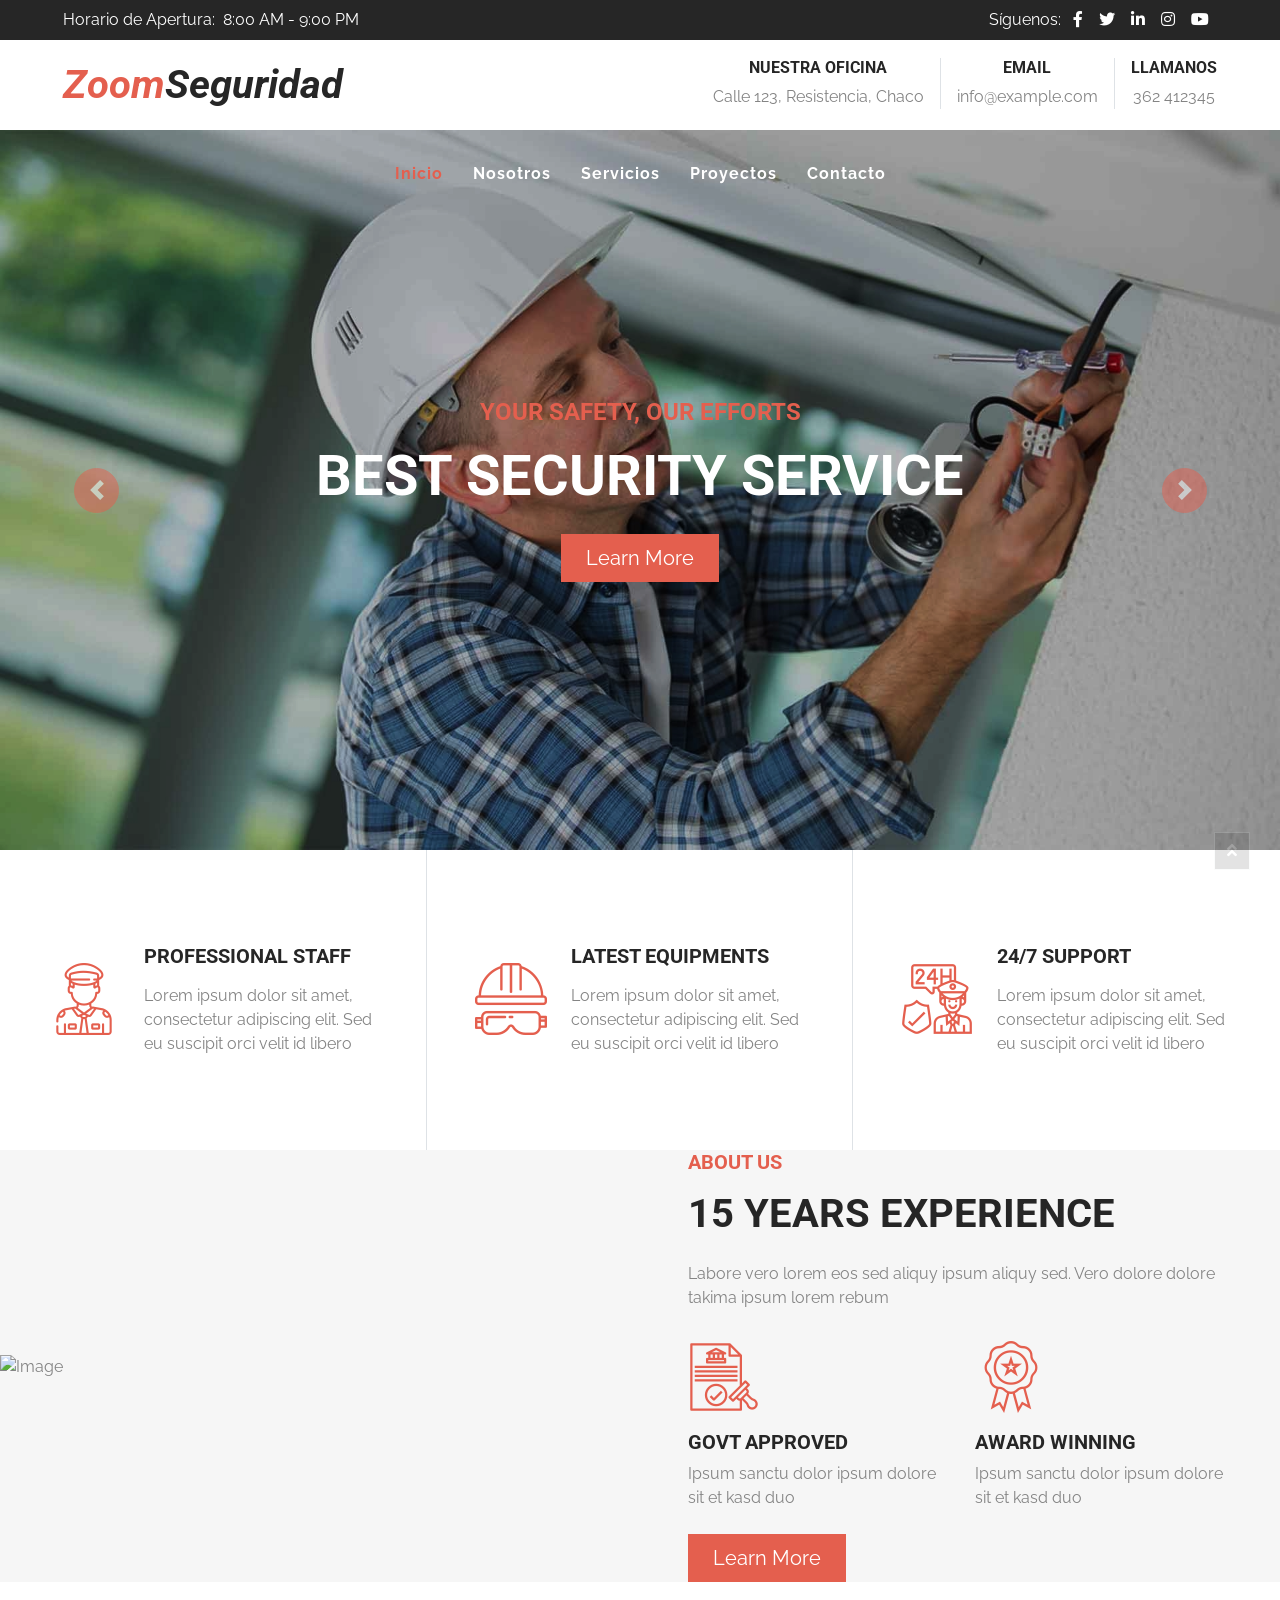
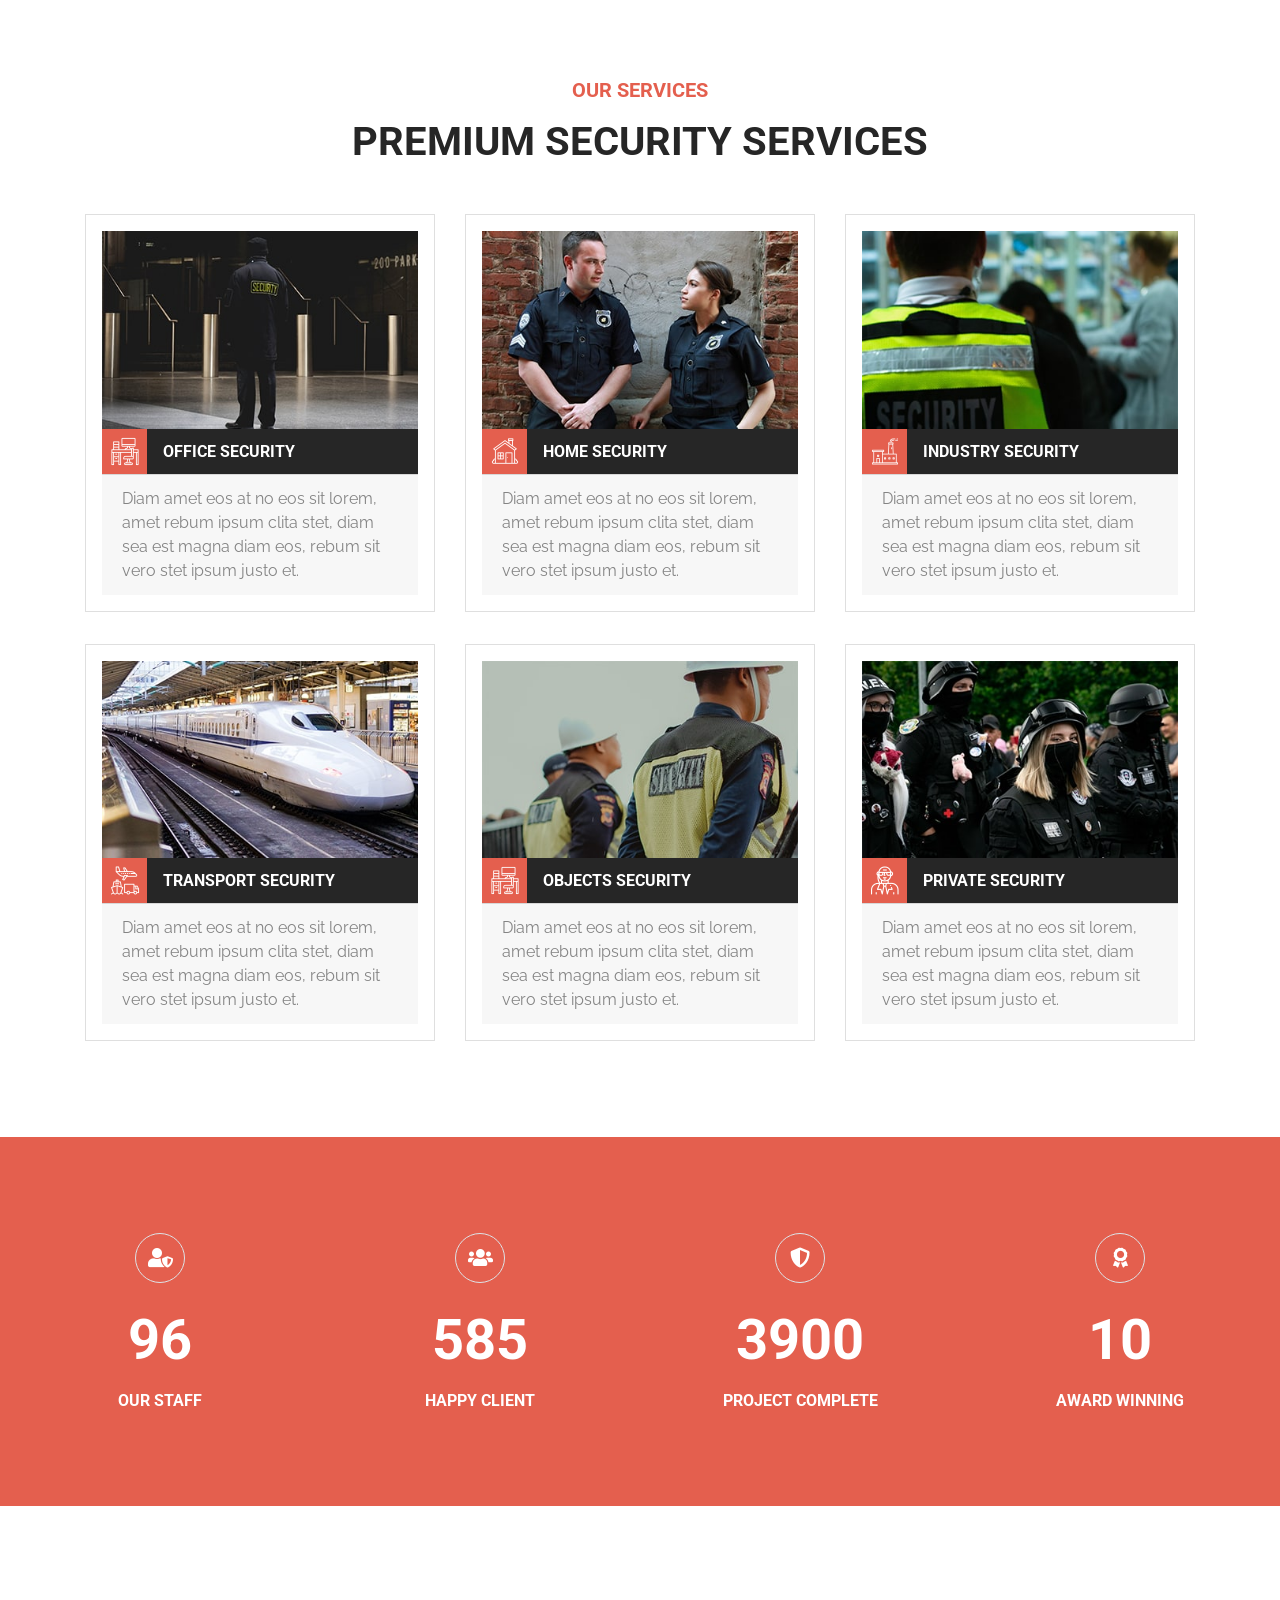
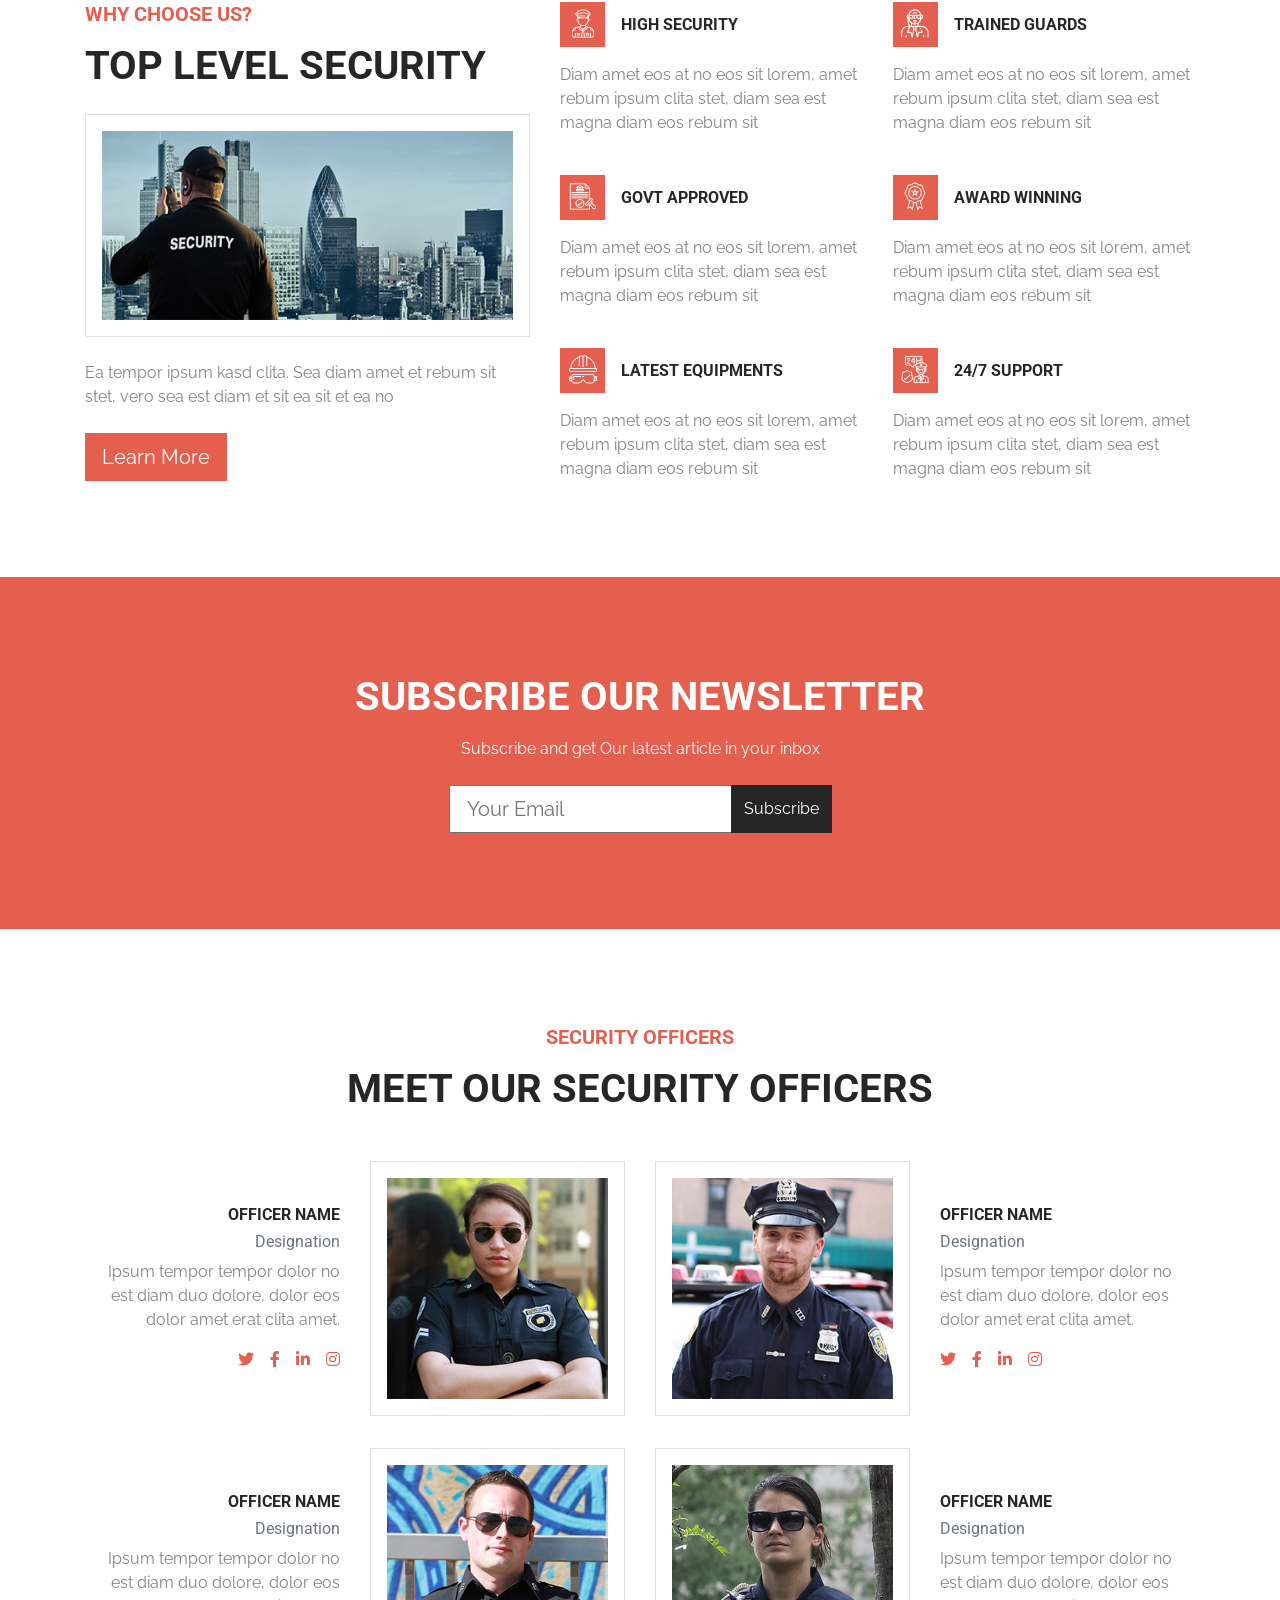
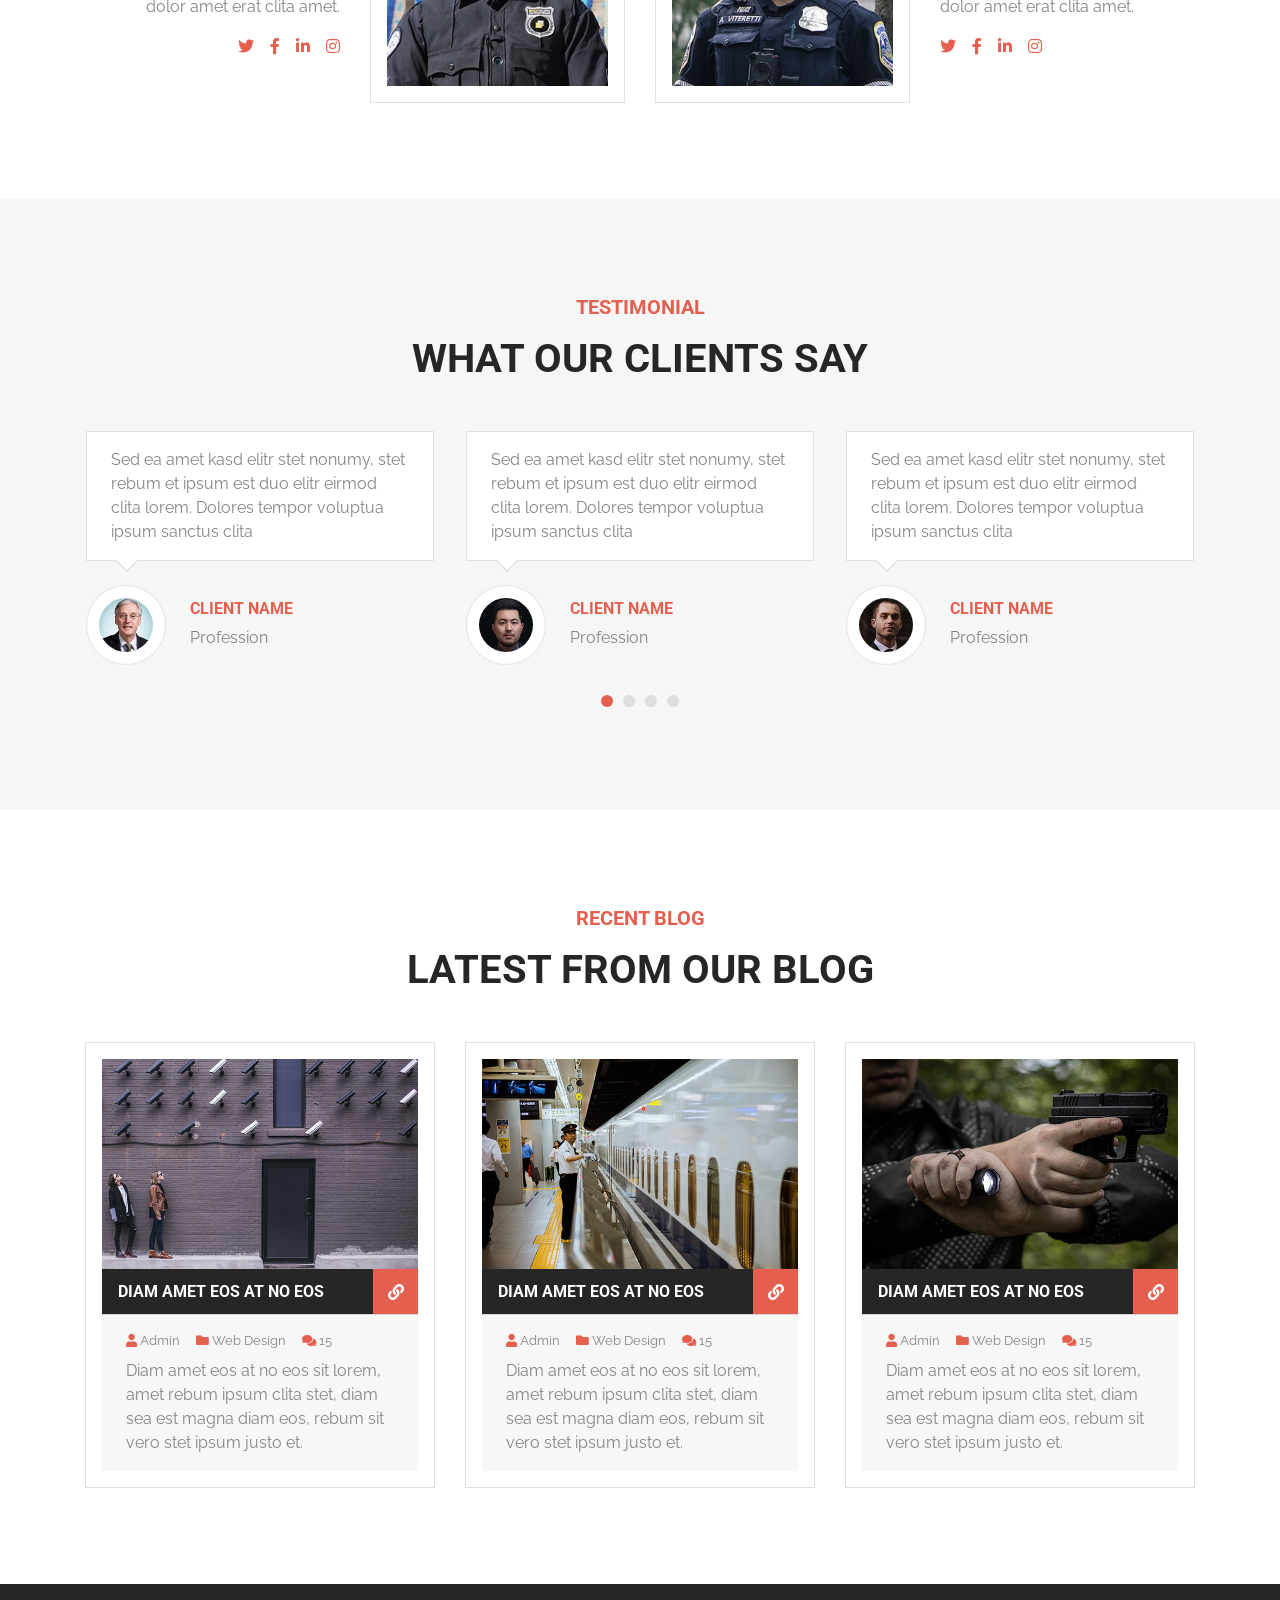
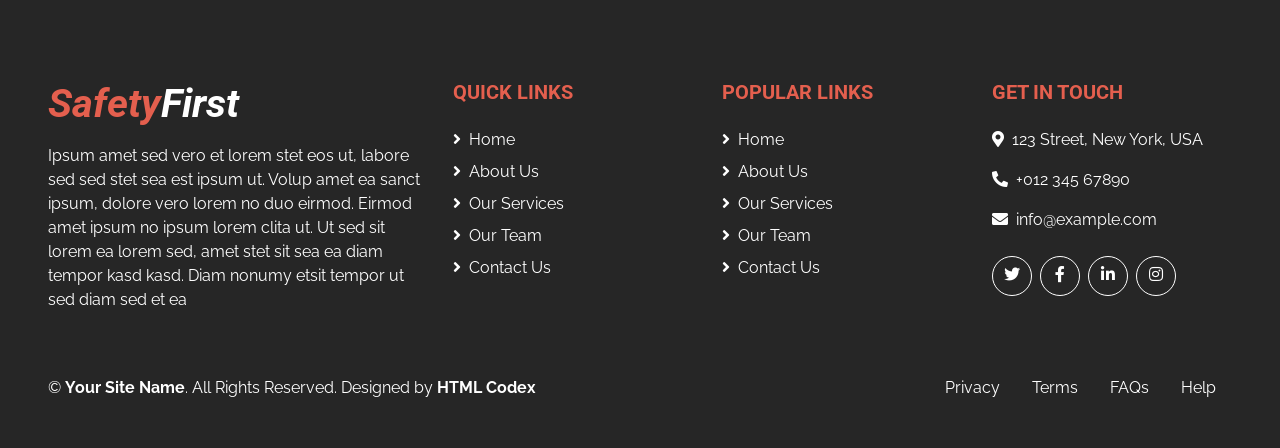
==== index.html @ 5964c691 "inicio" ====
<!DOCTYPE html>
<html lang="es">

<head>
    <meta charset="utf-8">
    <title>ZOOM SEGURIDAD</title>
    <meta content="width=device-width, initial-scale=1.0" name="viewport">
    <meta content="Free Website Template" name="keywords">
    <meta content="Free Website Template" name="description">

    <!-- Favicon -->
    <link href="img/favicon.ico" rel="icon">

    <!-- Font Awesome -->
    <link href="https://cdnjs.cloudflare.com/ajax/libs/font-awesome/5.10.0/css/all.min.css" rel="stylesheet">

    <!-- Flaticon Font -->
    <link href="lib/flaticon/font/flaticon.css" rel="stylesheet">

    <!-- Libraries Stylesheet -->
    <link href="lib/owlcarousel/assets/owl.carousel.min.css" rel="stylesheet">

    <!-- Customized Bootstrap Stylesheet -->
    <link href="css/style.css" rel="stylesheet">
</head>

<body class="bg-white">
    <!-- Topbar Start -->
    <div class="container-fluid">
        <div class="row bg-secondary py-2 px-lg-5">
            <div class="col-lg-6 text-center text-lg-left">
                <div class="d-inline-flex align-items-center">
                    <p class="mr-2 mb-2 mb-lg-0 text-white">Horario de Apertura:</p>
                    <span class="mb-2 mb-lg-0 text-white">8:00 AM - 9:00 PM</span>
                </div>
            </div>
            <div class="col-lg-6 text-center text-lg-right">
                <div class="d-inline-flex align-items-center">
                    <p class="m-0 mr-1 text-white">Síguenos:</p>
                    <a class="text-white px-2" href="">
                        <i class="fab fa-facebook-f"></i>
                    </a>
                    <a class="text-white px-2" href="">
                        <i class="fab fa-twitter"></i>
                    </a>
                    <a class="text-white px-2" href="">
                        <i class="fab fa-linkedin-in"></i>
                    </a>
                    <a class="text-white px-2" href="">
                        <i class="fab fa-instagram"></i>
                    </a>
                    <a class="text-white px-2" href="">
                        <i class="fab fa-youtube"></i>
                    </a>
                </div>
            </div>
        </div>
        <div class="row py-3 px-lg-5">
            <div class="col-lg-4">
                <a href="" class="navbar-brand d-none d-lg-block">
                    <h1 class="m-0 display-5 text-capitalize font-italic"><span class="text-primary">Zoom</span>Seguridad</h1>
                </a>
            </div>
            <div class="col-lg-8 text-center text-lg-right">
                <div class="d-inline-flex align-items-center">
                    <div class="d-inline-flex flex-column text-center pr-3 border-right">
                        <h6>Nuestra Oficina</h6>
                        <p class="m-0">Calle 123, Resistencia, Chaco</p>
                    </div>
                    <div class="d-inline-flex flex-column text-center px-3 border-right">
                        <h6>Email</h6>
                        <p class="m-0">info@example.com</p>
                    </div>
                    <div class="d-inline-flex flex-column text-center pl-3">
                        <h6>Llamanos</h6>
                        <p class="m-0">362 412345</p>
                    </div>
                </div>
            </div>
        </div>
    </div>
    <!-- Topbar End -->


    <!-- Navbar Start -->
    <div class="container-fluid p-0 nav-bar">
        <nav class="navbar navbar-expand-lg bg-none navbar-dark py-0">
            <a href="" class="navbar-brand d-block d-lg-none">
                <h1 class="m-0 display-5 text-capitalize font-italic text-white"><span class="text-primary">Zoom</span>Seguridad</h1>
            </a>
            <button type="button" class="navbar-toggler" data-toggle="collapse" data-target="#navbarCollapse">
                <span class="navbar-toggler-icon"></span>
            </button>
            <div class="collapse navbar-collapse justify-content-between" id="navbarCollapse">
                <div class="navbar-nav m-auto py-4">
                    <a href="index.html" class="nav-item nav-link active">Inicio</a>
                    <a href="about.html" class="nav-item nav-link">Nosotros</a>
                    <a href="service.html" class="nav-item nav-link">Servicios</a>
                    <a href="guard.html" class="nav-item nav-link">Proyectos</a>
              <!--      <div class="nav-item dropdown">
                        <a href="#" class="nav-link dropdown-toggle" data-toggle="dropdown">Pages</a>
                        <div class="dropdown-menu text-capitalize">
                            <a href="blog.html" class="dropdown-item">Blog Grid</a>
                            <a href="single.html" class="dropdown-item">Blog Detail</a>
                        </div>
                    </div>-->
                    <a href="contact.html" class="nav-item nav-link">Contacto</a>
                </div>
            </div>
        </nav>
    </div>
    <!-- Navbar End -->

    <!-- Carousel Start -->
    <div class="container-fluid p-0">
        <div id="blog-carousel" class="carousel slide" data-ride="carousel">
            <div class="carousel-inner">
                <div class="carousel-item active">
                    <img class="w-100" src="img/carousel-1.jpg" alt="Image">
                    <div class="carousel-caption d-flex flex-column align-items-center justify-content-center">
                        <h4 class="text-primary m-0">Your Safety, Our Efforts</h4>
                        <h4 class="display-4 m-0 mt-2 mt-md-3 text-white">Best Security Service</h4>
                        <a href="" class="btn btn-lg btn-primary mt-3 mt-md-4 px-4">Learn More</a>
                    </div>
                </div>
                <div class="carousel-item">
                    <img class="w-100" src="img/carousel-2.jpg" alt="Image">
                    <div class="carousel-caption d-flex flex-column align-items-center justify-content-center">
                        <h4 class="text-primary m-0">Your Safety, Our Efforts</h4>
                        <h4 class="display-4 m-0 mt-2 mt-md-3 text-white">Highly Trained Guards</h4>
                        <a href="" class="btn btn-lg btn-primary mt-3 mt-md-4 px-4">Learn More</a>
                    </div>
                </div>
            </div>
            <a class="carousel-control-prev" href="#blog-carousel" data-slide="prev">
                <div class="btn btn-primary rounded-circle" style="width: 45px; height: 45px;">
                    <span class="carousel-control-prev-icon mb-n2"></span>
                </div>
            </a>
            <a class="carousel-control-next" href="#blog-carousel" data-slide="next">
                <div class="btn btn-primary rounded-circle" style="width: 45px; height: 45px;">
                    <span class="carousel-control-next-icon mb-n2"></span>
                </div>
            </a>
        </div>
    </div>
    <!-- Carousel End -->


    <!-- Features Start -->
    <div class="container-fluid py-5 py-lg-0 feature">
        <div class="row py-5 py-lg-0">
            <div class="col-lg-4 p-0">
                <div class="feature-item d-flex align-items-center border-right px-5 mb-4 mb-lg-0">
                    <i class="flaticon-policeman display-3 text-primary mr-4"></i>
                    <div class="">
                        <h5 class="mb-3">Professional Staff</h5>
                        <p class="m-0">Lorem ipsum dolor sit amet, consectetur adipiscing elit. Sed eu suscipit orci velit id libero
                        </p>
                    </div>
                </div>
            </div>
            <div class="col-lg-4 p-0">
                <div class="feature-item d-flex align-items-center border-right px-5 mb-4 mb-lg-0">
                    <i class="flaticon-helmet display-3 text-primary mr-4"></i>
                    <div class="">
                        <h5 class="mb-3">Latest Equipments</h5>
                        <p class="m-0">Lorem ipsum dolor sit amet, consectetur adipiscing elit. Sed eu suscipit orci velit id libero
                        </p>
                    </div>
                </div>
            </div>
            <div class="col-lg-4 p-0">
                <div class="feature-item d-flex align-items-center px-5">
                    <i class="flaticon-surveillance display-3 text-primary mr-4"></i>
                    <div class="">
                        <h5 class="mb-3">24/7 Support</h5>
                        <p class="m-0">Lorem ipsum dolor sit amet, consectetur adipiscing elit. Sed eu suscipit orci velit id libero
                        </p>
                    </div>
                </div>
            </div>
        </div>
    </div>
    <!-- Features End -->


    <!-- About Start -->
    <div class="container-fluid mb-5" style="background: #f6f6f6;">
        <div class="row align-items-center">
            <div class="col-lg-6 px-0">
                <img width="100%" class="img-fluid" src="img/about.jpg" alt="Image">
            </div>
            <div class="col-lg-6 py-5 py-lg-0 px-3 px-lg-5">
                <h5 class="text-primary mb-3">About Us</h5>
                <h1 class="mb-4">15 Years Experience</h1>
                <p>Labore vero lorem eos sed aliquy ipsum aliquy sed. Vero dolore dolore takima ipsum lorem rebum</p>
                <div class="row py-2">
                    <div class="col-sm-6">
                        <i class="flaticon-approved display-3 text-primary"></i>
                        <h5 class="mt-2">Govt Approved</h5>
                        <p>Ipsum sanctu dolor ipsum dolore sit et kasd duo</p>
                    </div>
                    <div class="col-sm-6">
                        <i class="flaticon-medal display-3 text-primary"></i>
                        <h5 class="mt-2">Award Winning</h5>
                        <p>Ipsum sanctu dolor ipsum dolore sit et kasd duo</p>
                    </div>
                </div>
                <a href="" class="btn btn-lg px-4 btn-primary">Learn More</a>
            </div>
        </div>
    </div>
    <!-- About End -->


    <!-- Services Start -->
    <div class="container pt-5">
        <div class="d-flex flex-column text-center mb-5">
            <h5 class="text-primary mb-3">Our Services</h5>
            <h1 class="m-0">Premium Security Services</h1>
        </div>
        <div class="row pb-3">
            <div class="col-md-6 col-lg-4 mb-4">
                <div class="card mb-2 p-3">
                    <img class="card-img-top" src="img/service-1.jpg" alt="">
                    <div class="card-body bg-secondary d-flex align-items-center p-0">
                        <h3 class="flaticon-desk font-weight-normal d-flex flex-shrink-0 align-items-center justify-content-center bg-primary text-white m-0 mr-3" style="width: 45px; height: 45px;"></h3>
                        <h6 class="card-title text-white text-truncate m-0">Office Security</h6>
                    </div>
                    <div class="card-footer">
                        Diam amet eos at no eos sit lorem, amet rebum ipsum clita stet, diam sea est magna diam eos, rebum sit vero stet ipsum justo et.
                    </div>
                </div>
            </div>
            <div class="col-md-6 col-lg-4 mb-4">
                <div class="card mb-2 p-3">
                    <img class="card-img-top" src="img/service-2.jpg" alt="">
                    <div class="card-body bg-secondary d-flex align-items-center p-0">
                        <h3 class="flaticon-home font-weight-normal d-flex flex-shrink-0 align-items-center justify-content-center bg-primary text-white m-0 mr-3" style="width: 45px; height: 45px;"></h3>
                        <h6 class="card-title text-white text-truncate m-0">Home Security</h6>
                    </div>
                    <div class="card-footer">
                        Diam amet eos at no eos sit lorem, amet rebum ipsum clita stet, diam sea est magna diam eos, rebum sit vero stet ipsum justo et.
                    </div>
                </div>
            </div>
            <div class="col-md-6 col-lg-4 mb-4">
                <div class="card mb-2 p-3">
                    <img class="card-img-top" src="img/service-3.jpg" alt="">
                    <div class="card-body bg-secondary d-flex align-items-center p-0">
                        <h3 class="flaticon-factory font-weight-normal d-flex flex-shrink-0 align-items-center justify-content-center bg-primary text-white m-0 mr-3" style="width: 45px; height: 45px;"></h3>
                        <h6 class="card-title text-white text-truncate m-0">Industry Security</h6>
                    </div>
                    <div class="card-footer">
                        Diam amet eos at no eos sit lorem, amet rebum ipsum clita stet, diam sea est magna diam eos, rebum sit vero stet ipsum justo et.
                    </div>
                </div>
            </div>
            <div class="col-md-6 col-lg-4 mb-4">
                <div class="card mb-2 p-3">
                    <img class="card-img-top" src="img/service-4.jpg" alt="">
                    <div class="card-body bg-secondary d-flex align-items-center p-0">
                        <h3 class="flaticon-transportation font-weight-normal d-flex flex-shrink-0 align-items-center justify-content-center bg-primary text-white m-0 mr-3" style="width: 45px; height: 45px;"></h3>
                        <h6 class="card-title text-white text-truncate m-0">Transport Security</h6>
                    </div>
                    <div class="card-footer">
                        Diam amet eos at no eos sit lorem, amet rebum ipsum clita stet, diam sea est magna diam eos, rebum sit vero stet ipsum justo et.
                    </div>
                </div>
            </div>
            <div class="col-md-6 col-lg-4 mb-4">
                <div class="card mb-2 p-3">
                    <img class="card-img-top" src="img/service-5.jpg" alt="">
                    <div class="card-body bg-secondary d-flex align-items-center p-0">
                        <h3 class="flaticon-desk font-weight-normal d-flex flex-shrink-0 align-items-center justify-content-center bg-primary text-white m-0 mr-3" style="width: 45px; height: 45px;"></h3>
                        <h6 class="card-title text-white text-truncate m-0">Objects Security</h6>
                    </div>
                    <div class="card-footer">
                        Diam amet eos at no eos sit lorem, amet rebum ipsum clita stet, diam sea est magna diam eos, rebum sit vero stet ipsum justo et.
                    </div>
                </div>
            </div>
            <div class="col-md-6 col-lg-4 mb-4">
                <div class="card mb-2 p-3">
                    <img class="card-img-top" src="img/service-6.jpg" alt="">
                    <div class="card-body bg-secondary d-flex align-items-center p-0">
                        <h3 class="flaticon-bodyguard font-weight-normal d-flex flex-shrink-0 align-items-center justify-content-center bg-primary text-white m-0 mr-3" style="width: 45px; height: 45px;"></h3>
                        <h6 class="card-title text-white text-truncate m-0">Private Security</h6>
                    </div>
                    <div class="card-footer">
                        Diam amet eos at no eos sit lorem, amet rebum ipsum clita stet, diam sea est magna diam eos, rebum sit vero stet ipsum justo et.
                    </div>
                </div>
            </div>
        </div>
    </div>
    <!-- Services End -->


    <!-- Facts Start -->
    <div class="container-fluid bg-primary my-5 py-5 text-center">
        <div class="row pt-5">
            <div class="col-lg-3 col-sm-6 mb-5">
                <h5 class="fa fa-user-shield mb-4 d-inline-flex align-items-center justify-content-center border rounded-circle text-white" style="width: 50px; height: 50px;"></h5>
                <h4 class="display-4 text-white mb-3" data-toggle="counter-up">250</h4>
                <h6 class="text-white m-0">Our Staff</h6>
            </div>
            <div class="col-lg-3 col-sm-6 mb-5">
                <h5 class="fa fa-users mb-4 d-inline-flex align-items-center justify-content-center border rounded-circle text-white" style="width: 50px; height: 50px;"></h5>
                <h4 class="display-4 text-white mb-3" data-toggle="counter-up">1500</h4>
                <h6 class="text-white m-0">Happy Client</h6>
            </div>
            <div class="col-lg-3 col-sm-6 mb-5">
                <h5 class="fa fa-shield-alt mb-4 d-inline-flex align-items-center justify-content-center border rounded-circle text-white" style="width: 50px; height: 50px;"></h5>
                <h4 class="display-4 text-white mb-3" data-toggle="counter-up">10000</h4>
                <h6 class="text-white m-0">Project Complete</h6>
            </div>
            <div class="col-lg-3 col-sm-6 mb-5">
                <h5 class="fa fa-award mb-4 d-inline-flex align-items-center justify-content-center border rounded-circle text-white" style="width: 50px; height: 50px;"></h5>
                <h4 class="display-4 text-white mb-3" data-toggle="counter-up">25</h4>
                <h6 class="text-white m-0">Award Winning</h6>
            </div>
        </div>
    </div>
    <!-- Facts End -->


    <!-- Features Start -->
    <div class="container pt-5">
        <div class="row">
            <div class="col-lg-5 mb-5">
                <h5 class="text-primary mb-3">Why Choose Us?</h5>
                <h1 class="mb-4">Top Level Security</h1>
                <img class="img-thumbnail mb-4 p-3" src="img/feature.jpg" alt="Image">
                <p>
                    Ea tempor ipsum kasd clita. Sea diam amet et rebum sit stet, vero sea est diam et sit ea sit et ea no
                </p>
                <a href="" class="btn btn-lg btn-primary mt-2">Learn More</a>
            </div>
            <div class="col-lg-7">
                <div class="row">
                    <div class="col-md-6 mb-4">
                        <div class="d-flex flex-column">
                            <div class="d-flex align-items-center mb-3">
                                <h3 class="flaticon-policeman font-weight-normal d-flex flex-shrink-0 align-items-center justify-content-center bg-primary text-white m-0 mr-3" style="width: 45px; height: 45px;"></h3>
                                <h6 class="text-truncate m-0">High Security</h6>
                            </div>
                            <p>Diam amet eos at no eos sit lorem, amet rebum ipsum clita stet, diam sea est magna diam eos rebum sit</p>
                        </div>
                    </div>
                    <div class="col-md-6 mb-4">
                        <div class="d-flex flex-column">
                            <div class="d-flex align-items-center mb-3">
                                <h3 class="flaticon-bodyguard font-weight-normal d-flex flex-shrink-0 align-items-center justify-content-center bg-primary text-white m-0 mr-3" style="width: 45px; height: 45px;"></h3>
                                <h6 class="text-truncate m-0">Trained Guards</h6>
                            </div>
                            <p>Diam amet eos at no eos sit lorem, amet rebum ipsum clita stet, diam sea est magna diam eos rebum sit</p>
                        </div>
                    </div>
                    <div class="col-md-6 mb-4">
                        <div class="d-flex flex-column">
                            <div class="d-flex align-items-center mb-3">
                                <h3 class="flaticon-approved font-weight-normal d-flex flex-shrink-0 align-items-center justify-content-center bg-primary text-white m-0 mr-3" style="width: 45px; height: 45px;"></h3>
                                <h6 class="text-truncate m-0">Govt Approved</h6>
                            </div>
                            <p>Diam amet eos at no eos sit lorem, amet rebum ipsum clita stet, diam sea est magna diam eos rebum sit</p>
                        </div>
                    </div>
                    <div class="col-md-6 mb-4">
                        <div class="d-flex flex-column">
                            <div class="d-flex align-items-center mb-3">
                                <h3 class="flaticon-medal font-weight-normal d-flex flex-shrink-0 align-items-center justify-content-center bg-primary text-white m-0 mr-3" style="width: 45px; height: 45px;"></h3>
                                <h6 class="text-truncate m-0">Award Winning</h6>
                            </div>
                            <p>Diam amet eos at no eos sit lorem, amet rebum ipsum clita stet, diam sea est magna diam eos rebum sit</p>
                        </div>
                    </div>
                    <div class="col-md-6 mb-4">
                        <div class="d-flex flex-column">
                            <div class="d-flex align-items-center mb-3">
                                <h3 class="flaticon-helmet font-weight-normal d-flex flex-shrink-0 align-items-center justify-content-center bg-primary text-white m-0 mr-3" style="width: 45px; height: 45px;"></h3>
                                <h6 class="text-truncate m-0">Latest Equipments</h6>
                            </div>
                            <p>Diam amet eos at no eos sit lorem, amet rebum ipsum clita stet, diam sea est magna diam eos rebum sit</p>
                        </div>
                    </div>
                    <div class="col-md-6 mb-4">
                        <div class="d-flex flex-column">
                            <div class="d-flex align-items-center mb-3">
                                <h3 class="flaticon-surveillance font-weight-normal d-flex flex-shrink-0 align-items-center justify-content-center bg-primary text-white m-0 mr-3" style="width: 45px; height: 45px;"></h3>
                                <h6 class="text-truncate m-0">24/7 Support</h6>
                            </div>
                            <p>Diam amet eos at no eos sit lorem, amet rebum ipsum clita stet, diam sea est magna diam eos rebum sit</p>
                        </div>
                    </div>
                </div>
            </div>
        </div>
    </div>
    <!-- Features End -->


    <!-- Subscribe Start -->
    <div class="container-fluid bg-primary my-5 py-5 text-center">
        <h1 class="text-white font-weight-bold mt-5 mb-3">Subscribe Our Newsletter</h1>
        <p class="text-white mb-4">Subscribe and get Our latest article in your inbox</p>
        <form class="form-inline justify-content-center mb-5">
            <div class="input-group">
                <input type="text" class="form-control-lg" placeholder="Your Email">
                <div class="input-group-append">
                    <button class="btn btn-secondary" type="submit">Subscribe</button>
                </div>
            </div>
        </form>
    </div>
    <!-- Subscribe End -->


    <!-- Team Start -->
    <div class="container pt-5 pb-3">
        <div class="d-flex flex-column text-center mb-5">
            <h5 class="text-primary mb-3">Security Officers</h5>
            <h1 class="m-0">Meet Our Security Officers</h1>
        </div>
        <div class="row">
            <div class="col-lg-6 mb-4">
                <div class="row mb-2 align-items-center">
                    <div class="col-6 text-right">
                        <h6>Officer Name</h6>
                        <h6 class="text-muted font-weight-normal text-capitalize mb-2">Designation</h6>
                        <p>Ipsum tempor tempor dolor no est diam duo dolore, dolor eos dolor amet erat clita amet.</p>
                        <div class="d-flex justify-content-end">
                            <a href=""><i class="fab fa-twitter mr-3"></i></a>
                            <a href=""><i class="fab fa-facebook-f mr-3"></i></a>
                            <a href=""><i class="fab fa-linkedin-in mr-3"></i></a>
                            <a href=""><i class="fab fa-instagram"></i></a>
                        </div>
                    </div>
                    <div class="col-6">
                        <img class="img-thumbnail p-3" src="img/team-1.jpg" alt="Image">
                    </div>
                </div>
            </div>
            <div class="col-lg-6 mb-4">
                <div class="row mb-2 align-items-center">
                    <div class="col-6">
                        <img class="img-thumbnail p-3" src="img/team-2.jpg" alt="Image">
                    </div>
                    <div class="col-6 text-left">
                        <h6>Officer Name</h6>
                        <h6 class="text-muted font-weight-normal text-capitalize mb-2">Designation</h6>
                        <p>Ipsum tempor tempor dolor no est diam duo dolore, dolor eos dolor amet erat clita amet.</p>
                        <div class="d-flex justify-content-start">
                            <a href=""><i class="fab fa-twitter mr-3"></i></a>
                            <a href=""><i class="fab fa-facebook-f mr-3"></i></a>
                            <a href=""><i class="fab fa-linkedin-in mr-3"></i></a>
                            <a href=""><i class="fab fa-instagram"></i></a>
                        </div>
                    </div>
                </div>
            </div>
            <div class="col-lg-6 mb-4">
                <div class="row mb-2 align-items-center">
                    <div class="col-6 text-right">
                        <h6>Officer Name</h6>
                        <h6 class="text-muted font-weight-normal text-capitalize mb-2">Designation</h6>
                        <p>Ipsum tempor tempor dolor no est diam duo dolore, dolor eos dolor amet erat clita amet.</p>
                        <div class="d-flex justify-content-end">
                            <a href=""><i class="fab fa-twitter mr-3"></i></a>
                            <a href=""><i class="fab fa-facebook-f mr-3"></i></a>
                            <a href=""><i class="fab fa-linkedin-in mr-3"></i></a>
                            <a href=""><i class="fab fa-instagram"></i></a>
                        </div>
                    </div>
                    <div class="col-6">
                        <img class="img-thumbnail p-3" src="img/team-3.jpg" alt="Image">
                    </div>
                </div>
            </div>
            <div class="col-lg-6 mb-4">
                <div class="row mb-2 align-items-center">
                    <div class="col-6">
                        <img class="img-thumbnail p-3" src="img/team-4.jpg" alt="Image">
                    </div>
                    <div class="col-6 text-left">
                        <h6>Officer Name</h6>
                        <h6 class="text-muted font-weight-normal text-capitalize mb-2">Designation</h6>
                        <p>Ipsum tempor tempor dolor no est diam duo dolore, dolor eos dolor amet erat clita amet.</p>
                        <div class="d-flex justify-content-start">
                            <a href=""><i class="fab fa-twitter mr-3"></i></a>
                            <a href=""><i class="fab fa-facebook-f mr-3"></i></a>
                            <a href=""><i class="fab fa-linkedin-in mr-3"></i></a>
                            <a href=""><i class="fab fa-instagram"></i></a>
                        </div>
                    </div>
                </div>
            </div>
        </div>
    </div>
    <!-- Team End -->


    <!-- Testimonial Start -->
    <div class="container-fluid my-5 p-0 py-5" style="background: #f6f6f6;">
        <div class="container p-0 py-5">
            <div class="d-flex flex-column text-center mb-5">
                <h5 class="text-primary mb-3">Testimonial</h5>
                <h1 class="m-0">What Our Clients Say</h1>
            </div>
            <div class="owl-carousel testimonial-carousel">
                <div class="testimonial-item px-3">
                    <div class="testimonial-text position-relative border bg-light mb-4 py-3 px-4">
                        Sed ea amet kasd elitr stet nonumy, stet rebum et ipsum est duo elitr eirmod clita lorem. Dolores tempor voluptua ipsum sanctus clita
                    </div>
                    <div class="d-flex align-items-center">
                        <img class="img-thumbnail bg-light rounded-circle" src="img/testimonial-1.jpg" style="width: 80px; height: 80px; padding: 12px;" alt="Image">
                        <div class="pl-4">
                            <h6 class="text-primary">Client Name</h6>
                            <p class="m-0">Profession</p>
                        </div>
                    </div>
                </div>
                <div class="testimonial-item px-3">
                    <div class="testimonial-text position-relative border bg-light mb-4 py-3 px-4">
                        Sed ea amet kasd elitr stet nonumy, stet rebum et ipsum est duo elitr eirmod clita lorem. Dolores tempor voluptua ipsum sanctus clita
                    </div>
                    <div class="d-flex align-items-center">
                        <img class="img-thumbnail bg-light rounded-circle" src="img/testimonial-2.jpg" style="width: 80px; height: 80px; padding: 12px;" alt="Image">
                        <div class="pl-4">
                            <h6 class="text-primary">Client Name</h6>
                            <p class="m-0">Profession</p>
                        </div>
                    </div>
                </div>
                <div class="testimonial-item px-3">
                    <div class="testimonial-text position-relative border bg-light mb-4 py-3 px-4">
                        Sed ea amet kasd elitr stet nonumy, stet rebum et ipsum est duo elitr eirmod clita lorem. Dolores tempor voluptua ipsum sanctus clita
                    </div>
                    <div class="d-flex align-items-center">
                        <img class="img-thumbnail bg-light rounded-circle" src="img/testimonial-3.jpg" style="width: 80px; height: 80px; padding: 12px;" alt="Image">
                        <div class="pl-4">
                            <h6 class="text-primary">Client Name</h6>
                            <p class="m-0">Profession</p>
                        </div>
                    </div>
                </div>
                <div class="testimonial-item px-3">
                    <div class="testimonial-text position-relative border bg-light mb-4 py-3 px-4">
                        Sed ea amet kasd elitr stet nonumy, stet rebum et ipsum est duo elitr eirmod clita lorem. Dolores tempor voluptua ipsum sanctus clita
                    </div>
                    <div class="d-flex align-items-center">
                        <img class="img-thumbnail bg-light rounded-circle" src="img/testimonial-4.jpg" style="width: 80px; height: 80px; padding: 12px;" alt="Image">
                        <div class="pl-4">
                            <h6 class="text-primary">Client Name</h6>
                            <p class="m-0">Profession</p>
                        </div>
                    </div>
                </div>
            </div>
        </div>
    </div>
    <!-- Testimonial End -->


    <!-- Blog Start -->
    <div class="container pt-5">
        <div class="d-flex flex-column text-center mb-5">
            <h5 class="text-primary mb-3">Recent Blog</h5>
            <h1 class="m-0">Latest From Our Blog</h1>
        </div>
        <div class="row pb-3">
            <div class="col-lg-4 mb-4">
                <div class="card mb-2 p-3">
                    <img class="card-img-top" src="img/blog-1.jpg" alt="">
                    <div class="card-body bg-secondary d-flex align-items-center p-0">
                        <h6 class="card-title text-white text-truncate m-0 ml-3">Diam amet eos at no eos</h6>
                        <a href="" class="fa fa-link d-flex flex-shrink-0 align-items-center justify-content-center bg-primary text-white text-decoration-none m-0 ml-auto" style="width: 45px; height: 45px;"></a>
                    </div>
                    <div class="card-footer py-3 px-4">
                        <div class="d-flex mb-2">
                            <small class="mr-3"><i class="fa fa-user text-primary"></i> Admin</small>
                            <small class="mr-3"><i class="fa fa-folder text-primary"></i> Web Design</small>
                            <small class="mr-3"><i class="fa fa-comments text-primary"></i> 15</small>
                        </div>
                        <p class="m-0">Diam amet eos at no eos sit lorem, amet rebum ipsum clita stet, diam sea est magna diam eos, rebum sit vero stet ipsum justo et.</p>
                    </div>
                </div>
            </div>
            <div class="col-lg-4 mb-4">
                <div class="card mb-2 p-3">
                    <img class="card-img-top" src="img/blog-2.jpg" alt="">
                    <div class="card-body bg-secondary d-flex align-items-center p-0">
                        <h6 class="card-title text-white text-truncate m-0 ml-3">Diam amet eos at no eos</h6>
                        <a href="" class="fa fa-link d-flex flex-shrink-0 align-items-center justify-content-center bg-primary text-white text-decoration-none m-0 ml-auto" style="width: 45px; height: 45px;"></a>
                    </div>
                    <div class="card-footer py-3 px-4">
                        <div class="d-flex mb-2">
                            <small class="mr-3"><i class="fa fa-user text-primary"></i> Admin</small>
                            <small class="mr-3"><i class="fa fa-folder text-primary"></i> Web Design</small>
                            <small class="mr-3"><i class="fa fa-comments text-primary"></i> 15</small>
                        </div>
                        <p class="m-0">Diam amet eos at no eos sit lorem, amet rebum ipsum clita stet, diam sea est magna diam eos, rebum sit vero stet ipsum justo et.</p>
                    </div>
                </div>
            </div>
            <div class="col-lg-4 mb-4">
                <div class="card mb-2 p-3">
                    <img class="card-img-top" src="img/blog-3.jpg" alt="">
                    <div class="card-body bg-secondary d-flex align-items-center p-0">
                        <h6 class="card-title text-white text-truncate m-0 ml-3">Diam amet eos at no eos</h6>
                        <a href="" class="fa fa-link d-flex flex-shrink-0 align-items-center justify-content-center bg-primary text-white text-decoration-none m-0 ml-auto" style="width: 45px; height: 45px;"></a>
                    </div>
                    <div class="card-footer py-3 px-4">
                        <div class="d-flex mb-2">
                            <small class="mr-3"><i class="fa fa-user text-primary"></i> Admin</small>
                            <small class="mr-3"><i class="fa fa-folder text-primary"></i> Web Design</small>
                            <small class="mr-3"><i class="fa fa-comments text-primary"></i> 15</small>
                        </div>
                        <p class="m-0">Diam amet eos at no eos sit lorem, amet rebum ipsum clita stet, diam sea est magna diam eos, rebum sit vero stet ipsum justo et.</p>
                    </div>
                </div>
            </div>
        </div>
    </div>
    <!-- Blog End -->


    <!-- Footer Start -->
    <div class="container-fluid bg-secondary text-white mt-5 py-5 px-sm-3 px-md-5">
        <div class="row pt-5">
            <div class="col-lg-4 col-md-12 mb-5">
                <h1 class="mb-3 display-5 text-capitalize font-italic text-white"><span class="text-primary">Safety</span>First</h1>
                <p class="m-0">Ipsum amet sed vero et lorem stet eos ut, labore sed sed stet sea est ipsum ut. Volup amet ea sanct ipsum, dolore vero lorem no duo eirmod. Eirmod amet ipsum no ipsum lorem clita ut. Ut sed sit lorem ea lorem sed, amet stet sit sea ea diam tempor kasd kasd. Diam nonumy etsit tempor ut sed diam sed et ea</p>
            </div>
            <div class="col-lg-8 col-md-12">
                <div class="row">
                    <div class="col-md-4 mb-5">
                        <h5 class="text-primary mb-4">Quick Links</h5>
                        <div class="d-flex flex-column justify-content-start">
                            <a class="text-white mb-2" href="#"><i class="fa fa-angle-right mr-2"></i>Home</a>
                            <a class="text-white mb-2" href="#"><i class="fa fa-angle-right mr-2"></i>About Us</a>
                            <a class="text-white mb-2" href="#"><i class="fa fa-angle-right mr-2"></i>Our Services</a>
                            <a class="text-white mb-2" href="#"><i class="fa fa-angle-right mr-2"></i>Our Team</a>
                            <a class="text-white" href="#"><i class="fa fa-angle-right mr-2"></i>Contact Us</a>
                        </div>
                    </div>
                    <div class="col-md-4 mb-5">
                        <h5 class="text-primary mb-4">Popular Links</h5>
                        <div class="d-flex flex-column justify-content-start">
                            <a class="text-white mb-2" href="#"><i class="fa fa-angle-right mr-2"></i>Home</a>
                            <a class="text-white mb-2" href="#"><i class="fa fa-angle-right mr-2"></i>About Us</a>
                            <a class="text-white mb-2" href="#"><i class="fa fa-angle-right mr-2"></i>Our Services</a>
                            <a class="text-white mb-2" href="#"><i class="fa fa-angle-right mr-2"></i>Our Team</a>
                            <a class="text-white" href="#"><i class="fa fa-angle-right mr-2"></i>Contact Us</a>
                        </div>
                    </div>
                    <div class="col-md-4 mb-5">
                        <h5 class="text-primary mb-4">Get In Touch</h5>
                        <p><i class="fa fa-map-marker-alt mr-2"></i>123 Street, New York, USA</p>
                        <p><i class="fa fa-phone-alt mr-2"></i>+012 345 67890</p>
                        <p><i class="fa fa-envelope mr-2"></i>info@example.com</p>
                        <div class="d-flex justify-content-start mt-4">
                            <a class="btn btn-outline-light rounded-circle text-center mr-2 px-0" style="width: 40px; height: 40px;" href="#"><i class="fab fa-twitter"></i></a>
                            <a class="btn btn-outline-light rounded-circle text-center mr-2 px-0" style="width: 40px; height: 40px;" href="#"><i class="fab fa-facebook-f"></i></a>
                            <a class="btn btn-outline-light rounded-circle text-center mr-2 px-0" style="width: 40px; height: 40px;" href="#"><i class="fab fa-linkedin-in"></i></a>
                            <a class="btn btn-outline-light rounded-circle text-center mr-2 px-0" style="width: 40px; height: 40px;" href="#"><i class="fab fa-instagram"></i></a>
                        </div>
                    </div>
                </div>
            </div>
        </div>
        <div class="row pt-3">
            <div class="col-md-6 text-center text-md-left mb-3 mb-md-0">
                <p class="m-0 text-white">
                    &copy; <a class="text-white font-weight-bold" href="#">Your Site Name</a>. All Rights Reserved. Designed by
                    <a class="text-white font-weight-bold" href="https://htmlcodex.com">HTML Codex</a>
                </p>
            </div>
            <div class="col-md-6 text-center text-md-right">
                <ul class="nav d-inline-flex">
                    <li class="nav-item">
                        <a class="nav-link text-white py-0" href="#">Privacy</a>
                    </li>
                    <li class="nav-item">
                        <a class="nav-link text-white py-0" href="#">Terms</a>
                    </li>
                    <li class="nav-item">
                        <a class="nav-link text-white py-0" href="#">FAQs</a>
                    </li>
                    <li class="nav-item">
                        <a class="nav-link text-white py-0" href="#">Help</a>
                    </li>
                </ul>
            </div>
        </div>
    </div>
    <!-- Footer End -->


    <!-- Back to Top -->
    <a href="#" class="btn btn-secondary border back-to-top"><i class="fa fa-angle-double-up"></i></a>


    <!-- JavaScript Libraries -->
    <script src="https://code.jquery.com/jquery-3.4.1.min.js"></script>
    <script src="https://stackpath.bootstrapcdn.com/bootstrap/4.4.1/js/bootstrap.bundle.min.js"></script>
    <script src="lib/easing/easing.min.js"></script>
    <script src="lib/waypoints/waypoints.min.js"></script>
    <script src="lib/counterup/counterup.min.js"></script>
    <script src="lib/owlcarousel/owl.carousel.min.js"></script>

    <!-- Contact Javascript File -->
    <script src="mail/jqBootstrapValidation.min.js"></script>
    <script src="mail/contact.js"></script>

    <!-- Template Javascript -->
    <script src="js/main.js"></script>
</body>

</html>
---- css/style.css ----
@charset "UTF-8";
/******* Bootstrap Theming ********/
@import "https://fonts.googleapis.com/css2?family=Raleway&family=Roboto&display=swap";

:root {
  --blue: #007bff;
  --indigo: #6610f2;
  --purple: #6f42c1;
  --pink: #e83e8c;
  --red: #dc3545;
  --orange: #fd7e14;
  --yellow: #ffc107;
  --green: #28a745;
  --teal: #20c997;
  --cyan: #17a2b8;
  --white: #fff;
  --gray: #6c757d;
  --gray-dark: #343a40;
  --primary: #E45F4E;
  --secondary: #262626;
  --success: #28a745;
  --info: #17a2b8;
  --warning: #ffc107;
  --danger: #dc3545;
  --light: #ffffff;
  --dark: #343a40;
  --breakpoint-xs: 0;
  --breakpoint-sm: 576px;
  --breakpoint-md: 768px;
  --breakpoint-lg: 992px;
  --breakpoint-xl: 1200px;
  --font-family-sans-serif: "Raleway", sans-serif;
  --font-family-monospace: SFMono-Regular, Menlo, Monaco, Consolas, "Liberation Mono", "Courier New", monospace;
}

*,
*::before,
*::after {
  box-sizing: border-box;
}

html {
  font-family: sans-serif;
  line-height: 1.15;
  -webkit-text-size-adjust: 100%;
  -webkit-tap-highlight-color: rgba(0, 0, 0, 0);
}

article, aside, figcaption, figure, footer, header, hgroup, main, nav, section {
  display: block;
}

body {
  margin: 0;
  font-family: "Raleway", sans-serif;
  font-size: 1rem;
  font-weight: 400;
  line-height: 1.5;
  color: #848484;
  text-align: left;
  background-color: #ffffff;
}

[tabindex="-1"]:focus:not(:focus-visible) {
  outline: 0 !important;
}

hr {
  box-sizing: content-box;
  height: 0;
  overflow: visible;
}

h1, h2, h3, h4, h5, h6 {
  margin-top: 0;
  margin-bottom: 0.5rem;
}

p {
  margin-top: 0;
  margin-bottom: 1rem;
}

abbr[title],
abbr[data-original-title] {
  text-decoration: underline;
  text-decoration: underline dotted;
  cursor: help;
  border-bottom: 0;
  text-decoration-skip-ink: none;
}

address {
  margin-bottom: 1rem;
  font-style: normal;
  line-height: inherit;
}

ol,
ul,
dl {
  margin-top: 0;
  margin-bottom: 1rem;
}

ol ol,
ul ul,
ol ul,
ul ol {
  margin-bottom: 0;
}

dt {
  font-weight: 700;
}

dd {
  margin-bottom: 0.5rem;
  margin-left: 0;
}

blockquote {
  margin: 0 0 1rem;
}

b,
strong {
  font-weight: bolder;
}

small {
  font-size: 80%;
}

sub,
sup {
  position: relative;
  font-size: 75%;
  line-height: 0;
  vertical-align: baseline;
}

sub {
  bottom: -0.25em;
}

sup {
  top: -0.5em;
}

a {
  color: #E45F4E;
  text-decoration: none;
  background-color: transparent;
}
a:hover {
  color: #c7321e;
  text-decoration: underline;
}

a:not([href]):not([class]) {
  color: inherit;
  text-decoration: none;
}
a:not([href]):not([class]):hover {
  color: inherit;
  text-decoration: none;
}

pre,
code,
kbd,
samp {
  font-family: SFMono-Regular, Menlo, Monaco, Consolas, "Liberation Mono", "Courier New", monospace;
  font-size: 1em;
}

pre {
  margin-top: 0;
  margin-bottom: 1rem;
  overflow: auto;
  -ms-overflow-style: scrollbar;
}

figure {
  margin: 0 0 1rem;
}

img {
  vertical-align: middle;
  border-style: none;
}

svg {
  overflow: hidden;
  vertical-align: middle;
}

table {
  border-collapse: collapse;
}

caption {
  padding-top: 0.75rem;
  padding-bottom: 0.75rem;
  color: #6c757d;
  text-align: left;
  caption-side: bottom;
}

th {
  text-align: inherit;
  text-align: -webkit-match-parent;
}

label {
  display: inline-block;
  margin-bottom: 0.5rem;
}

button {
  border-radius: 0;
}

button:focus {
  outline: 1px dotted;
  outline: 5px auto -webkit-focus-ring-color;
}

input,
button,
select,
optgroup,
textarea {
  margin: 0;
  font-family: inherit;
  font-size: inherit;
  line-height: inherit;
}

button,
input {
  overflow: visible;
}

button,
select {
  text-transform: none;
}

[role=button] {
  cursor: pointer;
}

select {
  word-wrap: normal;
}

button,
[type=button],
[type=reset],
[type=submit] {
  -webkit-appearance: button;
}

button:not(:disabled),
[type=button]:not(:disabled),
[type=reset]:not(:disabled),
[type=submit]:not(:disabled) {
  cursor: pointer;
}

button::-moz-focus-inner,
[type=button]::-moz-focus-inner,
[type=reset]::-moz-focus-inner,
[type=submit]::-moz-focus-inner {
  padding: 0;
  border-style: none;
}

input[type=radio],
input[type=checkbox] {
  box-sizing: border-box;
  padding: 0;
}

textarea {
  overflow: auto;
  resize: vertical;
}

fieldset {
  min-width: 0;
  padding: 0;
  margin: 0;
  border: 0;
}

legend {
  display: block;
  width: 100%;
  max-width: 100%;
  padding: 0;
  margin-bottom: 0.5rem;
  font-size: 1.5rem;
  line-height: inherit;
  color: inherit;
  white-space: normal;
}
@media (max-width: 1200px) {
  legend {
    font-size: calc(1.275rem + 0.3vw);
  }
}

progress {
  vertical-align: baseline;
}

[type=number]::-webkit-inner-spin-button,
[type=number]::-webkit-outer-spin-button {
  height: auto;
}

[type=search] {
  outline-offset: -2px;
  -webkit-appearance: none;
}

[type=search]::-webkit-search-decoration {
  -webkit-appearance: none;
}

::-webkit-file-upload-button {
  font: inherit;
  -webkit-appearance: button;
}

output {
  display: inline-block;
}

summary {
  display: list-item;
  cursor: pointer;
}

template {
  display: none;
}

[hidden] {
  display: none !important;
}

h1, h2, h3, h4, h5, h6,
.h1, .h2, .h3, .h4, .h5, .h6 {
  margin-bottom: 0.5rem;
  font-family: "Roboto", sans-serif;
  font-weight: 500;
  line-height: 1.2;
  color: #262626;
}

h1, .h1 {
  font-size: 2.5rem;
}
@media (max-width: 1200px) {
  h1, .h1 {
    font-size: calc(1.375rem + 1.5vw);
  }
}

h2, .h2 {
  font-size: 2rem;
}
@media (max-width: 1200px) {
  h2, .h2 {
    font-size: calc(1.325rem + 0.9vw);
  }
}

h3, .h3 {
  font-size: 1.75rem;
}
@media (max-width: 1200px) {
  h3, .h3 {
    font-size: calc(1.3rem + 0.6vw);
  }
}

h4, .h4 {
  font-size: 1.5rem;
}
@media (max-width: 1200px) {
  h4, .h4 {
    font-size: calc(1.275rem + 0.3vw);
  }
}

h5, .h5 {
  font-size: 1.25rem;
}

h6, .h6 {
  font-size: 1rem;
}

.lead {
  font-size: 1.25rem;
  font-weight: 300;
}

.display-1 {
  font-size: 6rem;
  font-weight: 300;
  line-height: 1.2;
}
@media (max-width: 1200px) {
  .display-1 {
    font-size: calc(1.725rem + 5.7vw);
  }
}

.display-2 {
  font-size: 5.5rem;
  font-weight: 300;
  line-height: 1.2;
}
@media (max-width: 1200px) {
  .display-2 {
    font-size: calc(1.675rem + 5.1vw);
  }
}

.display-3 {
  font-size: 4.5rem;
  font-weight: 300;
  line-height: 1.2;
}
@media (max-width: 1200px) {
  .display-3 {
    font-size: calc(1.575rem + 3.9vw);
  }
}

.display-4 {
  font-size: 3.5rem;
  font-weight: 300;
  line-height: 1.2;
}
@media (max-width: 1200px) {
  .display-4 {
    font-size: calc(1.475rem + 2.7vw);
  }
}

hr {
  margin-top: 1rem;
  margin-bottom: 1rem;
  border: 0;
  border-top: 1px solid rgba(0, 0, 0, 0.1);
}

small,
.small {
  font-size: 80%;
  font-weight: 400;
}

mark,
.mark {
  padding: 0.2em;
  background-color: #fcf8e3;
}

.list-unstyled {
  padding-left: 0;
  list-style: none;
}

.list-inline {
  padding-left: 0;
  list-style: none;
}

.list-inline-item {
  display: inline-block;
}
.list-inline-item:not(:last-child) {
  margin-right: 0.5rem;
}

.initialism {
  font-size: 90%;
  text-transform: uppercase;
}

.blockquote {
  margin-bottom: 1rem;
  font-size: 1.25rem;
}

.blockquote-footer {
  display: block;
  font-size: 80%;
  color: #6c757d;
}
.blockquote-footer::before {
  content: "— ";
}

.img-fluid {
  max-width: 100%;
  height: auto;
}

.img-thumbnail {
  padding: 0.25rem;
  background-color: #ffffff;
  border: 1px solid #dee2e6;
  max-width: 100%;
  height: auto;
}

.figure {
  display: inline-block;
}

.figure-img {
  margin-bottom: 0.5rem;
  line-height: 1;
}

.figure-caption {
  font-size: 90%;
  color: #6c757d;
}

code {
  font-size: 87.5%;
  color: #e83e8c;
  word-wrap: break-word;
}
a > code {
  color: inherit;
}

kbd {
  padding: 0.2rem 0.4rem;
  font-size: 87.5%;
  color: #fff;
  background-color: #212529;
}
kbd kbd {
  padding: 0;
  font-size: 100%;
  font-weight: 700;
}

pre {
  display: block;
  font-size: 87.5%;
  color: #212529;
}
pre code {
  font-size: inherit;
  color: inherit;
  word-break: normal;
}

.pre-scrollable {
  max-height: 340px;
  overflow-y: scroll;
}

.container,
.container-fluid,
.container-xl,
.container-lg,
.container-md,
.container-sm {
  width: 100%;
  padding-right: 15px;
  padding-left: 15px;
  margin-right: auto;
  margin-left: auto;
}

@media (min-width: 576px) {
  .container-sm, .container {
    max-width: 540px;
  }
}
@media (min-width: 768px) {
  .container-md, .container-sm, .container {
    max-width: 720px;
  }
}
@media (min-width: 992px) {
  .container-lg, .container-md, .container-sm, .container {
    max-width: 960px;
  }
}
@media (min-width: 1200px) {
  .container-xl, .container-lg, .container-md, .container-sm, .container {
    max-width: 1140px;
  }
}
.row {
  display: flex;
  flex-wrap: wrap;
  margin-right: -15px;
  margin-left: -15px;
}

.no-gutters {
  margin-right: 0;
  margin-left: 0;
}
.no-gutters > .col,
.no-gutters > [class*=col-] {
  padding-right: 0;
  padding-left: 0;
}

.col-xl,
.col-xl-auto, .col-xl-12, .col-xl-11, .col-xl-10, .col-xl-9, .col-xl-8, .col-xl-7, .col-xl-6, .col-xl-5, .col-xl-4, .col-xl-3, .col-xl-2, .col-xl-1, .col-lg,
.col-lg-auto, .col-lg-12, .col-lg-11, .col-lg-10, .col-lg-9, .col-lg-8, .col-lg-7, .col-lg-6, .col-lg-5, .col-lg-4, .col-lg-3, .col-lg-2, .col-lg-1, .col-md,
.col-md-auto, .col-md-12, .col-md-11, .col-md-10, .col-md-9, .col-md-8, .col-md-7, .col-md-6, .col-md-5, .col-md-4, .col-md-3, .col-md-2, .col-md-1, .col-sm,
.col-sm-auto, .col-sm-12, .col-sm-11, .col-sm-10, .col-sm-9, .col-sm-8, .col-sm-7, .col-sm-6, .col-sm-5, .col-sm-4, .col-sm-3, .col-sm-2, .col-sm-1, .col,
.col-auto, .col-12, .col-11, .col-10, .col-9, .col-8, .col-7, .col-6, .col-5, .col-4, .col-3, .col-2, .col-1 {
  position: relative;
  width: 100%;
  padding-right: 15px;
  padding-left: 15px;
}

.col {
  flex-basis: 0;
  flex-grow: 1;
  max-width: 100%;
}

.row-cols-1 > * {
  flex: 0 0 100%;
  max-width: 100%;
}

.row-cols-2 > * {
  flex: 0 0 50%;
  max-width: 50%;
}

.row-cols-3 > * {
  flex: 0 0 33.3333333333%;
  max-width: 33.3333333333%;
}

.row-cols-4 > * {
  flex: 0 0 25%;
  max-width: 25%;
}

.row-cols-5 > * {
  flex: 0 0 20%;
  max-width: 20%;
}

.row-cols-6 > * {
  flex: 0 0 16.6666666667%;
  max-width: 16.6666666667%;
}

.col-auto {
  flex: 0 0 auto;
  width: auto;
  max-width: 100%;
}

.col-1 {
  flex: 0 0 8.3333333333%;
  max-width: 8.3333333333%;
}

.col-2 {
  flex: 0 0 16.6666666667%;
  max-width: 16.6666666667%;
}

.col-3 {
  flex: 0 0 25%;
  max-width: 25%;
}

.col-4 {
  flex: 0 0 33.3333333333%;
  max-width: 33.3333333333%;
}

.col-5 {
  flex: 0 0 41.6666666667%;
  max-width: 41.6666666667%;
}

.col-6 {
  flex: 0 0 50%;
  max-width: 50%;
}

.col-7 {
  flex: 0 0 58.3333333333%;
  max-width: 58.3333333333%;
}

.col-8 {
  flex: 0 0 66.6666666667%;
  max-width: 66.6666666667%;
}

.col-9 {
  flex: 0 0 75%;
  max-width: 75%;
}

.col-10 {
  flex: 0 0 83.3333333333%;
  max-width: 83.3333333333%;
}

.col-11 {
  flex: 0 0 91.6666666667%;
  max-width: 91.6666666667%;
}

.col-12 {
  flex: 0 0 100%;
  max-width: 100%;
}

.order-first {
  order: -1;
}

.order-last {
  order: 13;
}

.order-0 {
  order: 0;
}

.order-1 {
  order: 1;
}

.order-2 {
  order: 2;
}

.order-3 {
  order: 3;
}

.order-4 {
  order: 4;
}

.order-5 {
  order: 5;
}

.order-6 {
  order: 6;
}

.order-7 {
  order: 7;
}

.order-8 {
  order: 8;
}

.order-9 {
  order: 9;
}

.order-10 {
  order: 10;
}

.order-11 {
  order: 11;
}

.order-12 {
  order: 12;
}

.offset-1 {
  margin-left: 8.3333333333%;
}

.offset-2 {
  margin-left: 16.6666666667%;
}

.offset-3 {
  margin-left: 25%;
}

.offset-4 {
  margin-left: 33.3333333333%;
}

.offset-5 {
  margin-left: 41.6666666667%;
}

.offset-6 {
  margin-left: 50%;
}

.offset-7 {
  margin-left: 58.3333333333%;
}

.offset-8 {
  margin-left: 66.6666666667%;
}

.offset-9 {
  margin-left: 75%;
}

.offset-10 {
  margin-left: 83.3333333333%;
}

.offset-11 {
  margin-left: 91.6666666667%;
}

@media (min-width: 576px) {
  .col-sm {
    flex-basis: 0;
    flex-grow: 1;
    max-width: 100%;
  }

  .row-cols-sm-1 > * {
    flex: 0 0 100%;
    max-width: 100%;
  }

  .row-cols-sm-2 > * {
    flex: 0 0 50%;
    max-width: 50%;
  }

  .row-cols-sm-3 > * {
    flex: 0 0 33.3333333333%;
    max-width: 33.3333333333%;
  }

  .row-cols-sm-4 > * {
    flex: 0 0 25%;
    max-width: 25%;
  }

  .row-cols-sm-5 > * {
    flex: 0 0 20%;
    max-width: 20%;
  }

  .row-cols-sm-6 > * {
    flex: 0 0 16.6666666667%;
    max-width: 16.6666666667%;
  }

  .col-sm-auto {
    flex: 0 0 auto;
    width: auto;
    max-width: 100%;
  }

  .col-sm-1 {
    flex: 0 0 8.3333333333%;
    max-width: 8.3333333333%;
  }

  .col-sm-2 {
    flex: 0 0 16.6666666667%;
    max-width: 16.6666666667%;
  }

  .col-sm-3 {
    flex: 0 0 25%;
    max-width: 25%;
  }

  .col-sm-4 {
    flex: 0 0 33.3333333333%;
    max-width: 33.3333333333%;
  }

  .col-sm-5 {
    flex: 0 0 41.6666666667%;
    max-width: 41.6666666667%;
  }

  .col-sm-6 {
    flex: 0 0 50%;
    max-width: 50%;
  }

  .col-sm-7 {
    flex: 0 0 58.3333333333%;
    max-width: 58.3333333333%;
  }

  .col-sm-8 {
    flex: 0 0 66.6666666667%;
    max-width: 66.6666666667%;
  }

  .col-sm-9 {
    flex: 0 0 75%;
    max-width: 75%;
  }

  .col-sm-10 {
    flex: 0 0 83.3333333333%;
    max-width: 83.3333333333%;
  }

  .col-sm-11 {
    flex: 0 0 91.6666666667%;
    max-width: 91.6666666667%;
  }

  .col-sm-12 {
    flex: 0 0 100%;
    max-width: 100%;
  }

  .order-sm-first {
    order: -1;
  }

  .order-sm-last {
    order: 13;
  }

  .order-sm-0 {
    order: 0;
  }

  .order-sm-1 {
    order: 1;
  }

  .order-sm-2 {
    order: 2;
  }

  .order-sm-3 {
    order: 3;
  }

  .order-sm-4 {
    order: 4;
  }

  .order-sm-5 {
    order: 5;
  }

  .order-sm-6 {
    order: 6;
  }

  .order-sm-7 {
    order: 7;
  }

  .order-sm-8 {
    order: 8;
  }

  .order-sm-9 {
    order: 9;
  }

  .order-sm-10 {
    order: 10;
  }

  .order-sm-11 {
    order: 11;
  }

  .order-sm-12 {
    order: 12;
  }

  .offset-sm-0 {
    margin-left: 0;
  }

  .offset-sm-1 {
    margin-left: 8.3333333333%;
  }

  .offset-sm-2 {
    margin-left: 16.6666666667%;
  }

  .offset-sm-3 {
    margin-left: 25%;
  }

  .offset-sm-4 {
    margin-left: 33.3333333333%;
  }

  .offset-sm-5 {
    margin-left: 41.6666666667%;
  }

  .offset-sm-6 {
    margin-left: 50%;
  }

  .offset-sm-7 {
    margin-left: 58.3333333333%;
  }

  .offset-sm-8 {
    margin-left: 66.6666666667%;
  }

  .offset-sm-9 {
    margin-left: 75%;
  }

  .offset-sm-10 {
    margin-left: 83.3333333333%;
  }

  .offset-sm-11 {
    margin-left: 91.6666666667%;
  }
}
@media (min-width: 768px) {
  .col-md {
    flex-basis: 0;
    flex-grow: 1;
    max-width: 100%;
  }

  .row-cols-md-1 > * {
    flex: 0 0 100%;
    max-width: 100%;
  }

  .row-cols-md-2 > * {
    flex: 0 0 50%;
    max-width: 50%;
  }

  .row-cols-md-3 > * {
    flex: 0 0 33.3333333333%;
    max-width: 33.3333333333%;
  }

  .row-cols-md-4 > * {
    flex: 0 0 25%;
    max-width: 25%;
  }

  .row-cols-md-5 > * {
    flex: 0 0 20%;
    max-width: 20%;
  }

  .row-cols-md-6 > * {
    flex: 0 0 16.6666666667%;
    max-width: 16.6666666667%;
  }

  .col-md-auto {
    flex: 0 0 auto;
    width: auto;
    max-width: 100%;
  }

  .col-md-1 {
    flex: 0 0 8.3333333333%;
    max-width: 8.3333333333%;
  }

  .col-md-2 {
    flex: 0 0 16.6666666667%;
    max-width: 16.6666666667%;
  }

  .col-md-3 {
    flex: 0 0 25%;
    max-width: 25%;
  }

  .col-md-4 {
    flex: 0 0 33.3333333333%;
    max-width: 33.3333333333%;
  }

  .col-md-5 {
    flex: 0 0 41.6666666667%;
    max-width: 41.6666666667%;
  }

  .col-md-6 {
    flex: 0 0 50%;
    max-width: 50%;
  }

  .col-md-7 {
    flex: 0 0 58.3333333333%;
    max-width: 58.3333333333%;
  }

  .col-md-8 {
    flex: 0 0 66.6666666667%;
    max-width: 66.6666666667%;
  }

  .col-md-9 {
    flex: 0 0 75%;
    max-width: 75%;
  }

  .col-md-10 {
    flex: 0 0 83.3333333333%;
    max-width: 83.3333333333%;
  }

  .col-md-11 {
    flex: 0 0 91.6666666667%;
    max-width: 91.6666666667%;
  }

  .col-md-12 {
    flex: 0 0 100%;
    max-width: 100%;
  }

  .order-md-first {
    order: -1;
  }

  .order-md-last {
    order: 13;
  }

  .order-md-0 {
    order: 0;
  }

  .order-md-1 {
    order: 1;
  }

  .order-md-2 {
    order: 2;
  }

  .order-md-3 {
    order: 3;
  }

  .order-md-4 {
    order: 4;
  }

  .order-md-5 {
    order: 5;
  }

  .order-md-6 {
    order: 6;
  }

  .order-md-7 {
    order: 7;
  }

  .order-md-8 {
    order: 8;
  }

  .order-md-9 {
    order: 9;
  }

  .order-md-10 {
    order: 10;
  }

  .order-md-11 {
    order: 11;
  }

  .order-md-12 {
    order: 12;
  }

  .offset-md-0 {
    margin-left: 0;
  }

  .offset-md-1 {
    margin-left: 8.3333333333%;
  }

  .offset-md-2 {
    margin-left: 16.6666666667%;
  }

  .offset-md-3 {
    margin-left: 25%;
  }

  .offset-md-4 {
    margin-left: 33.3333333333%;
  }

  .offset-md-5 {
    margin-left: 41.6666666667%;
  }

  .offset-md-6 {
    margin-left: 50%;
  }

  .offset-md-7 {
    margin-left: 58.3333333333%;
  }

  .offset-md-8 {
    margin-left: 66.6666666667%;
  }

  .offset-md-9 {
    margin-left: 75%;
  }

  .offset-md-10 {
    margin-left: 83.3333333333%;
  }

  .offset-md-11 {
    margin-left: 91.6666666667%;
  }
}
@media (min-width: 992px) {
  .col-lg {
    flex-basis: 0;
    flex-grow: 1;
    max-width: 100%;
  }

  .row-cols-lg-1 > * {
    flex: 0 0 100%;
    max-width: 100%;
  }

  .row-cols-lg-2 > * {
    flex: 0 0 50%;
    max-width: 50%;
  }

  .row-cols-lg-3 > * {
    flex: 0 0 33.3333333333%;
    max-width: 33.3333333333%;
  }

  .row-cols-lg-4 > * {
    flex: 0 0 25%;
    max-width: 25%;
  }

  .row-cols-lg-5 > * {
    flex: 0 0 20%;
    max-width: 20%;
  }

  .row-cols-lg-6 > * {
    flex: 0 0 16.6666666667%;
    max-width: 16.6666666667%;
  }

  .col-lg-auto {
    flex: 0 0 auto;
    width: auto;
    max-width: 100%;
  }

  .col-lg-1 {
    flex: 0 0 8.3333333333%;
    max-width: 8.3333333333%;
  }

  .col-lg-2 {
    flex: 0 0 16.6666666667%;
    max-width: 16.6666666667%;
  }

  .col-lg-3 {
    flex: 0 0 25%;
    max-width: 25%;
  }

  .col-lg-4 {
    flex: 0 0 33.3333333333%;
    max-width: 33.3333333333%;
  }

  .col-lg-5 {
    flex: 0 0 41.6666666667%;
    max-width: 41.6666666667%;
  }

  .col-lg-6 {
    flex: 0 0 50%;
    max-width: 50%;
  }

  .col-lg-7 {
    flex: 0 0 58.3333333333%;
    max-width: 58.3333333333%;
  }

  .col-lg-8 {
    flex: 0 0 66.6666666667%;
    max-width: 66.6666666667%;
  }

  .col-lg-9 {
    flex: 0 0 75%;
    max-width: 75%;
  }

  .col-lg-10 {
    flex: 0 0 83.3333333333%;
    max-width: 83.3333333333%;
  }

  .col-lg-11 {
    flex: 0 0 91.6666666667%;
    max-width: 91.6666666667%;
  }

  .col-lg-12 {
    flex: 0 0 100%;
    max-width: 100%;
  }

  .order-lg-first {
    order: -1;
  }

  .order-lg-last {
    order: 13;
  }

  .order-lg-0 {
    order: 0;
  }

  .order-lg-1 {
    order: 1;
  }

  .order-lg-2 {
    order: 2;
  }

  .order-lg-3 {
    order: 3;
  }

  .order-lg-4 {
    order: 4;
  }

  .order-lg-5 {
    order: 5;
  }

  .order-lg-6 {
    order: 6;
  }

  .order-lg-7 {
    order: 7;
  }

  .order-lg-8 {
    order: 8;
  }

  .order-lg-9 {
    order: 9;
  }

  .order-lg-10 {
    order: 10;
  }

  .order-lg-11 {
    order: 11;
  }

  .order-lg-12 {
    order: 12;
  }

  .offset-lg-0 {
    margin-left: 0;
  }

  .offset-lg-1 {
    margin-left: 8.3333333333%;
  }

  .offset-lg-2 {
    margin-left: 16.6666666667%;
  }

  .offset-lg-3 {
    margin-left: 25%;
  }

  .offset-lg-4 {
    margin-left: 33.3333333333%;
  }

  .offset-lg-5 {
    margin-left: 41.6666666667%;
  }

  .offset-lg-6 {
    margin-left: 50%;
  }

  .offset-lg-7 {
    margin-left: 58.3333333333%;
  }

  .offset-lg-8 {
    margin-left: 66.6666666667%;
  }

  .offset-lg-9 {
    margin-left: 75%;
  }

  .offset-lg-10 {
    margin-left: 83.3333333333%;
  }

  .offset-lg-11 {
    margin-left: 91.6666666667%;
  }
}
@media (min-width: 1200px) {
  .col-xl {
    flex-basis: 0;
    flex-grow: 1;
    max-width: 100%;
  }

  .row-cols-xl-1 > * {
    flex: 0 0 100%;
    max-width: 100%;
  }

  .row-cols-xl-2 > * {
    flex: 0 0 50%;
    max-width: 50%;
  }

  .row-cols-xl-3 > * {
    flex: 0 0 33.3333333333%;
    max-width: 33.3333333333%;
  }

  .row-cols-xl-4 > * {
    flex: 0 0 25%;
    max-width: 25%;
  }

  .row-cols-xl-5 > * {
    flex: 0 0 20%;
    max-width: 20%;
  }

  .row-cols-xl-6 > * {
    flex: 0 0 16.6666666667%;
    max-width: 16.6666666667%;
  }

  .col-xl-auto {
    flex: 0 0 auto;
    width: auto;
    max-width: 100%;
  }

  .col-xl-1 {
    flex: 0 0 8.3333333333%;
    max-width: 8.3333333333%;
  }

  .col-xl-2 {
    flex: 0 0 16.6666666667%;
    max-width: 16.6666666667%;
  }

  .col-xl-3 {
    flex: 0 0 25%;
    max-width: 25%;
  }

  .col-xl-4 {
    flex: 0 0 33.3333333333%;
    max-width: 33.3333333333%;
  }

  .col-xl-5 {
    flex: 0 0 41.6666666667%;
    max-width: 41.6666666667%;
  }

  .col-xl-6 {
    flex: 0 0 50%;
    max-width: 50%;
  }

  .col-xl-7 {
    flex: 0 0 58.3333333333%;
    max-width: 58.3333333333%;
  }

  .col-xl-8 {
    flex: 0 0 66.6666666667%;
    max-width: 66.6666666667%;
  }

  .col-xl-9 {
    flex: 0 0 75%;
    max-width: 75%;
  }

  .col-xl-10 {
    flex: 0 0 83.3333333333%;
    max-width: 83.3333333333%;
  }

  .col-xl-11 {
    flex: 0 0 91.6666666667%;
    max-width: 91.6666666667%;
  }

  .col-xl-12 {
    flex: 0 0 100%;
    max-width: 100%;
  }

  .order-xl-first {
    order: -1;
  }

  .order-xl-last {
    order: 13;
  }

  .order-xl-0 {
    order: 0;
  }

  .order-xl-1 {
    order: 1;
  }

  .order-xl-2 {
    order: 2;
  }

  .order-xl-3 {
    order: 3;
  }

  .order-xl-4 {
    order: 4;
  }

  .order-xl-5 {
    order: 5;
  }

  .order-xl-6 {
    order: 6;
  }

  .order-xl-7 {
    order: 7;
  }

  .order-xl-8 {
    order: 8;
  }

  .order-xl-9 {
    order: 9;
  }

  .order-xl-10 {
    order: 10;
  }

  .order-xl-11 {
    order: 11;
  }

  .order-xl-12 {
    order: 12;
  }

  .offset-xl-0 {
    margin-left: 0;
  }

  .offset-xl-1 {
    margin-left: 8.3333333333%;
  }

  .offset-xl-2 {
    margin-left: 16.6666666667%;
  }

  .offset-xl-3 {
    margin-left: 25%;
  }

  .offset-xl-4 {
    margin-left: 33.3333333333%;
  }

  .offset-xl-5 {
    margin-left: 41.6666666667%;
  }

  .offset-xl-6 {
    margin-left: 50%;
  }

  .offset-xl-7 {
    margin-left: 58.3333333333%;
  }

  .offset-xl-8 {
    margin-left: 66.6666666667%;
  }

  .offset-xl-9 {
    margin-left: 75%;
  }

  .offset-xl-10 {
    margin-left: 83.3333333333%;
  }

  .offset-xl-11 {
    margin-left: 91.6666666667%;
  }
}
.table {
  width: 100%;
  margin-bottom: 1rem;
  color: #848484;
}
.table th,
.table td {
  padding: 0.75rem;
  vertical-align: top;
  border-top: 1px solid #dee2e6;
}
.table thead th {
  vertical-align: bottom;
  border-bottom: 2px solid #dee2e6;
}
.table tbody + tbody {
  border-top: 2px solid #dee2e6;
}

.table-sm th,
.table-sm td {
  padding: 0.3rem;
}

.table-bordered {
  border: 1px solid #dee2e6;
}
.table-bordered th,
.table-bordered td {
  border: 1px solid #dee2e6;
}
.table-bordered thead th,
.table-bordered thead td {
  border-bottom-width: 2px;
}

.table-borderless th,
.table-borderless td,
.table-borderless thead th,
.table-borderless tbody + tbody {
  border: 0;
}

.table-striped tbody tr:nth-of-type(odd) {
  background-color: rgba(0, 0, 0, 0.05);
}

.table-hover tbody tr:hover {
  color: #848484;
  background-color: rgba(0, 0, 0, 0.075);
}

.table-primary,
.table-primary > th,
.table-primary > td {
  background-color: #f7d2cd;
}
.table-primary th,
.table-primary td,
.table-primary thead th,
.table-primary tbody + tbody {
  border-color: #f1aca3;
}

.table-hover .table-primary:hover {
  background-color: #f3beb7;
}
.table-hover .table-primary:hover > td,
.table-hover .table-primary:hover > th {
  background-color: #f3beb7;
}

.table-secondary,
.table-secondary > th,
.table-secondary > td {
  background-color: #c2c2c2;
}
.table-secondary th,
.table-secondary td,
.table-secondary thead th,
.table-secondary tbody + tbody {
  border-color: #8e8e8e;
}

.table-hover .table-secondary:hover {
  background-color: #b5b5b5;
}
.table-hover .table-secondary:hover > td,
.table-hover .table-secondary:hover > th {
  background-color: #b5b5b5;
}

.table-success,
.table-success > th,
.table-success > td {
  background-color: #c3e6cb;
}
.table-success th,
.table-success td,
.table-success thead th,
.table-success tbody + tbody {
  border-color: #8fd19e;
}

.table-hover .table-success:hover {
  background-color: #b1dfbb;
}
.table-hover .table-success:hover > td,
.table-hover .table-success:hover > th {
  background-color: #b1dfbb;
}

.table-info,
.table-info > th,
.table-info > td {
  background-color: #bee5eb;
}
.table-info th,
.table-info td,
.table-info thead th,
.table-info tbody + tbody {
  border-color: #86cfda;
}

.table-hover .table-info:hover {
  background-color: #abdde5;
}
.table-hover .table-info:hover > td,
.table-hover .table-info:hover > th {
  background-color: #abdde5;
}

.table-warning,
.table-warning > th,
.table-warning > td {
  background-color: #ffeeba;
}
.table-warning th,
.table-warning td,
.table-warning thead th,
.table-warning tbody + tbody {
  border-color: #ffdf7e;
}

.table-hover .table-warning:hover {
  background-color: #ffe8a1;
}
.table-hover .table-warning:hover > td,
.table-hover .table-warning:hover > th {
  background-color: #ffe8a1;
}

.table-danger,
.table-danger > th,
.table-danger > td {
  background-color: #f5c6cb;
}
.table-danger th,
.table-danger td,
.table-danger thead th,
.table-danger tbody + tbody {
  border-color: #ed969e;
}

.table-hover .table-danger:hover {
  background-color: #f1b0b7;
}
.table-hover .table-danger:hover > td,
.table-hover .table-danger:hover > th {
  background-color: #f1b0b7;
}

.table-light,
.table-light > th,
.table-light > td {
  background-color: white;
}
.table-light th,
.table-light td,
.table-light thead th,
.table-light tbody + tbody {
  border-color: white;
}

.table-hover .table-light:hover {
  background-color: #f2f2f2;
}
.table-hover .table-light:hover > td,
.table-hover .table-light:hover > th {
  background-color: #f2f2f2;
}

.table-dark,
.table-dark > th,
.table-dark > td {
  background-color: #c6c8ca;
}
.table-dark th,
.table-dark td,
.table-dark thead th,
.table-dark tbody + tbody {
  border-color: #95999c;
}

.table-hover .table-dark:hover {
  background-color: #b9bbbe;
}
.table-hover .table-dark:hover > td,
.table-hover .table-dark:hover > th {
  background-color: #b9bbbe;
}

.table-active,
.table-active > th,
.table-active > td {
  background-color: rgba(0, 0, 0, 0.075);
}

.table-hover .table-active:hover {
  background-color: rgba(0, 0, 0, 0.075);
}
.table-hover .table-active:hover > td,
.table-hover .table-active:hover > th {
  background-color: rgba(0, 0, 0, 0.075);
}

.table .thead-dark th {
  color: #fff;
  background-color: #343a40;
  border-color: #454d55;
}
.table .thead-light th {
  color: #495057;
  background-color: #e9ecef;
  border-color: #dee2e6;
}

.table-dark {
  color: #fff;
  background-color: #343a40;
}
.table-dark th,
.table-dark td,
.table-dark thead th {
  border-color: #454d55;
}
.table-dark.table-bordered {
  border: 0;
}
.table-dark.table-striped tbody tr:nth-of-type(odd) {
  background-color: rgba(255, 255, 255, 0.05);
}
.table-dark.table-hover tbody tr:hover {
  color: #fff;
  background-color: rgba(255, 255, 255, 0.075);
}

@media (max-width: 575.98px) {
  .table-responsive-sm {
    display: block;
    width: 100%;
    overflow-x: auto;
    -webkit-overflow-scrolling: touch;
  }
  .table-responsive-sm > .table-bordered {
    border: 0;
  }
}
@media (max-width: 767.98px) {
  .table-responsive-md {
    display: block;
    width: 100%;
    overflow-x: auto;
    -webkit-overflow-scrolling: touch;
  }
  .table-responsive-md > .table-bordered {
    border: 0;
  }
}
@media (max-width: 991.98px) {
  .table-responsive-lg {
    display: block;
    width: 100%;
    overflow-x: auto;
    -webkit-overflow-scrolling: touch;
  }
  .table-responsive-lg > .table-bordered {
    border: 0;
  }
}
@media (max-width: 1199.98px) {
  .table-responsive-xl {
    display: block;
    width: 100%;
    overflow-x: auto;
    -webkit-overflow-scrolling: touch;
  }
  .table-responsive-xl > .table-bordered {
    border: 0;
  }
}
.table-responsive {
  display: block;
  width: 100%;
  overflow-x: auto;
  -webkit-overflow-scrolling: touch;
}
.table-responsive > .table-bordered {
  border: 0;
}

.form-control {
  display: block;
  width: 100%;
  height: calc(1.5em + 0.75rem + 2px);
  padding: 0.375rem 0.75rem;
  font-size: 1rem;
  font-weight: 400;
  line-height: 1.5;
  color: #495057;
  background-color: #fff;
  background-clip: padding-box;
  border: 1px solid #ced4da;
  border-radius: 0;
  transition: border-color 0.15s ease-in-out, box-shadow 0.15s ease-in-out;
}
@media (prefers-reduced-motion: reduce) {
  .form-control {
    transition: none;
  }
}
.form-control::-ms-expand {
  background-color: transparent;
  border: 0;
}
.form-control:-moz-focusring {
  color: transparent;
  text-shadow: 0 0 0 #495057;
}
.form-control:focus {
  color: #495057;
  background-color: #fff;
  border-color: #f5c3bd;
  outline: 0;
  box-shadow: 0 0 0 0.2rem rgba(228, 95, 78, 0.25);
}
.form-control::placeholder {
  color: #6c757d;
  opacity: 1;
}
.form-control:disabled, .form-control[readonly] {
  background-color: #e9ecef;
  opacity: 1;
}

input[type=date].form-control,
input[type=time].form-control,
input[type=datetime-local].form-control,
input[type=month].form-control {
  appearance: none;
}

select.form-control:focus::-ms-value {
  color: #495057;
  background-color: #fff;
}

.form-control-file,
.form-control-range {
  display: block;
  width: 100%;
}

.col-form-label {
  padding-top: calc(0.375rem + 1px);
  padding-bottom: calc(0.375rem + 1px);
  margin-bottom: 0;
  font-size: inherit;
  line-height: 1.5;
}

.col-form-label-lg {
  padding-top: calc(0.5rem + 1px);
  padding-bottom: calc(0.5rem + 1px);
  font-size: 1.25rem;
  line-height: 1.5;
}

.col-form-label-sm {
  padding-top: calc(0.25rem + 1px);
  padding-bottom: calc(0.25rem + 1px);
  font-size: 0.875rem;
  line-height: 1.5;
}

.form-control-plaintext {
  display: block;
  width: 100%;
  padding: 0.375rem 0;
  margin-bottom: 0;
  font-size: 1rem;
  line-height: 1.5;
  color: #848484;
  background-color: transparent;
  border: solid transparent;
  border-width: 1px 0;
}
.form-control-plaintext.form-control-sm, .form-control-plaintext.form-control-lg {
  padding-right: 0;
  padding-left: 0;
}

.form-control-sm {
  height: calc(1.5em + 0.5rem + 2px);
  padding: 0.25rem 0.5rem;
  font-size: 0.875rem;
  line-height: 1.5;
}

.form-control-lg {
  height: calc(1.5em + 1rem + 2px);
  padding: 0.5rem 1rem;
  font-size: 1.25rem;
  line-height: 1.5;
}

select.form-control[size], select.form-control[multiple] {
  height: auto;
}

textarea.form-control {
  height: auto;
}

.form-group {
  margin-bottom: 1rem;
}

.form-text {
  display: block;
  margin-top: 0.25rem;
}

.form-row {
  display: flex;
  flex-wrap: wrap;
  margin-right: -5px;
  margin-left: -5px;
}
.form-row > .col,
.form-row > [class*=col-] {
  padding-right: 5px;
  padding-left: 5px;
}

.form-check {
  position: relative;
  display: block;
  padding-left: 1.25rem;
}

.form-check-input {
  position: absolute;
  margin-top: 0.3rem;
  margin-left: -1.25rem;
}
.form-check-input[disabled] ~ .form-check-label, .form-check-input:disabled ~ .form-check-label {
  color: #6c757d;
}

.form-check-label {
  margin-bottom: 0;
}

.form-check-inline {
  display: inline-flex;
  align-items: center;
  padding-left: 0;
  margin-right: 0.75rem;
}
.form-check-inline .form-check-input {
  position: static;
  margin-top: 0;
  margin-right: 0.3125rem;
  margin-left: 0;
}

.valid-feedback {
  display: none;
  width: 100%;
  margin-top: 0.25rem;
  font-size: 80%;
  color: #28a745;
}

.valid-tooltip {
  position: absolute;
  top: 100%;
  left: 0;
  z-index: 5;
  display: none;
  max-width: 100%;
  padding: 0.25rem 0.5rem;
  margin-top: 0.1rem;
  font-size: 0.875rem;
  line-height: 1.5;
  color: #fff;
  background-color: rgba(40, 167, 69, 0.9);
}

.was-validated :valid ~ .valid-feedback,
.was-validated :valid ~ .valid-tooltip,
.is-valid ~ .valid-feedback,
.is-valid ~ .valid-tooltip {
  display: block;
}

.was-validated .form-control:valid, .form-control.is-valid {
  border-color: #28a745;
  padding-right: calc(1.5em + 0.75rem);
  background-image: url("data:image/svg+xml,%3csvg xmlns='http://www.w3.org/2000/svg' width='8' height='8' viewBox='0 0 8 8'%3e%3cpath fill='%2328a745' d='M2.3 6.73L.6 4.53c-.4-1.04.46-1.4 1.1-.8l1.1 1.4 3.4-3.8c.6-.63 1.6-.27 1.2.7l-4 4.6c-.43.5-.8.4-1.1.1z'/%3e%3c/svg%3e");
  background-repeat: no-repeat;
  background-position: right calc(0.375em + 0.1875rem) center;
  background-size: calc(0.75em + 0.375rem) calc(0.75em + 0.375rem);
}
.was-validated .form-control:valid:focus, .form-control.is-valid:focus {
  border-color: #28a745;
  box-shadow: 0 0 0 0.2rem rgba(40, 167, 69, 0.25);
}

.was-validated textarea.form-control:valid, textarea.form-control.is-valid {
  padding-right: calc(1.5em + 0.75rem);
  background-position: top calc(0.375em + 0.1875rem) right calc(0.375em + 0.1875rem);
}

.was-validated .custom-select:valid, .custom-select.is-valid {
  border-color: #28a745;
  padding-right: calc(0.75em + 2.3125rem);
  background: url("data:image/svg+xml,%3csvg xmlns='http://www.w3.org/2000/svg' width='4' height='5' viewBox='0 0 4 5'%3e%3cpath fill='%23343a40' d='M2 0L0 2h4zm0 5L0 3h4z'/%3e%3c/svg%3e") no-repeat right 0.75rem center/8px 10px, url("data:image/svg+xml,%3csvg xmlns='http://www.w3.org/2000/svg' width='8' height='8' viewBox='0 0 8 8'%3e%3cpath fill='%2328a745' d='M2.3 6.73L.6 4.53c-.4-1.04.46-1.4 1.1-.8l1.1 1.4 3.4-3.8c.6-.63 1.6-.27 1.2.7l-4 4.6c-.43.5-.8.4-1.1.1z'/%3e%3c/svg%3e") #fff no-repeat center right 1.75rem/calc(0.75em + 0.375rem) calc(0.75em + 0.375rem);
}
.was-validated .custom-select:valid:focus, .custom-select.is-valid:focus {
  border-color: #28a745;
  box-shadow: 0 0 0 0.2rem rgba(40, 167, 69, 0.25);
}

.was-validated .form-check-input:valid ~ .form-check-label, .form-check-input.is-valid ~ .form-check-label {
  color: #28a745;
}
.was-validated .form-check-input:valid ~ .valid-feedback,
.was-validated .form-check-input:valid ~ .valid-tooltip, .form-check-input.is-valid ~ .valid-feedback,
.form-check-input.is-valid ~ .valid-tooltip {
  display: block;
}

.was-validated .custom-control-input:valid ~ .custom-control-label, .custom-control-input.is-valid ~ .custom-control-label {
  color: #28a745;
}
.was-validated .custom-control-input:valid ~ .custom-control-label::before, .custom-control-input.is-valid ~ .custom-control-label::before {
  border-color: #28a745;
}
.was-validated .custom-control-input:valid:checked ~ .custom-control-label::before, .custom-control-input.is-valid:checked ~ .custom-control-label::before {
  border-color: #34ce57;
  background-color: #34ce57;
}
.was-validated .custom-control-input:valid:focus ~ .custom-control-label::before, .custom-control-input.is-valid:focus ~ .custom-control-label::before {
  box-shadow: 0 0 0 0.2rem rgba(40, 167, 69, 0.25);
}
.was-validated .custom-control-input:valid:focus:not(:checked) ~ .custom-control-label::before, .custom-control-input.is-valid:focus:not(:checked) ~ .custom-control-label::before {
  border-color: #28a745;
}

.was-validated .custom-file-input:valid ~ .custom-file-label, .custom-file-input.is-valid ~ .custom-file-label {
  border-color: #28a745;
}
.was-validated .custom-file-input:valid:focus ~ .custom-file-label, .custom-file-input.is-valid:focus ~ .custom-file-label {
  border-color: #28a745;
  box-shadow: 0 0 0 0.2rem rgba(40, 167, 69, 0.25);
}

.invalid-feedback {
  display: none;
  width: 100%;
  margin-top: 0.25rem;
  font-size: 80%;
  color: #dc3545;
}

.invalid-tooltip {
  position: absolute;
  top: 100%;
  left: 0;
  z-index: 5;
  display: none;
  max-width: 100%;
  padding: 0.25rem 0.5rem;
  margin-top: 0.1rem;
  font-size: 0.875rem;
  line-height: 1.5;
  color: #fff;
  background-color: rgba(220, 53, 69, 0.9);
}

.was-validated :invalid ~ .invalid-feedback,
.was-validated :invalid ~ .invalid-tooltip,
.is-invalid ~ .invalid-feedback,
.is-invalid ~ .invalid-tooltip {
  display: block;
}

.was-validated .form-control:invalid, .form-control.is-invalid {
  border-color: #dc3545;
  padding-right: calc(1.5em + 0.75rem);
  background-image: url("data:image/svg+xml,%3csvg xmlns='http://www.w3.org/2000/svg' width='12' height='12' fill='none' stroke='%23dc3545' viewBox='0 0 12 12'%3e%3ccircle cx='6' cy='6' r='4.5'/%3e%3cpath stroke-linejoin='round' d='M5.8 3.6h.4L6 6.5z'/%3e%3ccircle cx='6' cy='8.2' r='.6' fill='%23dc3545' stroke='none'/%3e%3c/svg%3e");
  background-repeat: no-repeat;
  background-position: right calc(0.375em + 0.1875rem) center;
  background-size: calc(0.75em + 0.375rem) calc(0.75em + 0.375rem);
}
.was-validated .form-control:invalid:focus, .form-control.is-invalid:focus {
  border-color: #dc3545;
  box-shadow: 0 0 0 0.2rem rgba(220, 53, 69, 0.25);
}

.was-validated textarea.form-control:invalid, textarea.form-control.is-invalid {
  padding-right: calc(1.5em + 0.75rem);
  background-position: top calc(0.375em + 0.1875rem) right calc(0.375em + 0.1875rem);
}

.was-validated .custom-select:invalid, .custom-select.is-invalid {
  border-color: #dc3545;
  padding-right: calc(0.75em + 2.3125rem);
  background: url("data:image/svg+xml,%3csvg xmlns='http://www.w3.org/2000/svg' width='4' height='5' viewBox='0 0 4 5'%3e%3cpath fill='%23343a40' d='M2 0L0 2h4zm0 5L0 3h4z'/%3e%3c/svg%3e") no-repeat right 0.75rem center/8px 10px, url("data:image/svg+xml,%3csvg xmlns='http://www.w3.org/2000/svg' width='12' height='12' fill='none' stroke='%23dc3545' viewBox='0 0 12 12'%3e%3ccircle cx='6' cy='6' r='4.5'/%3e%3cpath stroke-linejoin='round' d='M5.8 3.6h.4L6 6.5z'/%3e%3ccircle cx='6' cy='8.2' r='.6' fill='%23dc3545' stroke='none'/%3e%3c/svg%3e") #fff no-repeat center right 1.75rem/calc(0.75em + 0.375rem) calc(0.75em + 0.375rem);
}
.was-validated .custom-select:invalid:focus, .custom-select.is-invalid:focus {
  border-color: #dc3545;
  box-shadow: 0 0 0 0.2rem rgba(220, 53, 69, 0.25);
}

.was-validated .form-check-input:invalid ~ .form-check-label, .form-check-input.is-invalid ~ .form-check-label {
  color: #dc3545;
}
.was-validated .form-check-input:invalid ~ .invalid-feedback,
.was-validated .form-check-input:invalid ~ .invalid-tooltip, .form-check-input.is-invalid ~ .invalid-feedback,
.form-check-input.is-invalid ~ .invalid-tooltip {
  display: block;
}

.was-validated .custom-control-input:invalid ~ .custom-control-label, .custom-control-input.is-invalid ~ .custom-control-label {
  color: #dc3545;
}
.was-validated .custom-control-input:invalid ~ .custom-control-label::before, .custom-control-input.is-invalid ~ .custom-control-label::before {
  border-color: #dc3545;
}
.was-validated .custom-control-input:invalid:checked ~ .custom-control-label::before, .custom-control-input.is-invalid:checked ~ .custom-control-label::before {
  border-color: #e4606d;
  background-color: #e4606d;
}
.was-validated .custom-control-input:invalid:focus ~ .custom-control-label::before, .custom-control-input.is-invalid:focus ~ .custom-control-label::before {
  box-shadow: 0 0 0 0.2rem rgba(220, 53, 69, 0.25);
}
.was-validated .custom-control-input:invalid:focus:not(:checked) ~ .custom-control-label::before, .custom-control-input.is-invalid:focus:not(:checked) ~ .custom-control-label::before {
  border-color: #dc3545;
}

.was-validated .custom-file-input:invalid ~ .custom-file-label, .custom-file-input.is-invalid ~ .custom-file-label {
  border-color: #dc3545;
}
.was-validated .custom-file-input:invalid:focus ~ .custom-file-label, .custom-file-input.is-invalid:focus ~ .custom-file-label {
  border-color: #dc3545;
  box-shadow: 0 0 0 0.2rem rgba(220, 53, 69, 0.25);
}

.form-inline {
  display: flex;
  flex-flow: row wrap;
  align-items: center;
}
.form-inline .form-check {
  width: 100%;
}
@media (min-width: 576px) {
  .form-inline label {
    display: flex;
    align-items: center;
    justify-content: center;
    margin-bottom: 0;
  }
  .form-inline .form-group {
    display: flex;
    flex: 0 0 auto;
    flex-flow: row wrap;
    align-items: center;
    margin-bottom: 0;
  }
  .form-inline .form-control {
    display: inline-block;
    width: auto;
    vertical-align: middle;
  }
  .form-inline .form-control-plaintext {
    display: inline-block;
  }
  .form-inline .input-group,
.form-inline .custom-select {
    width: auto;
  }
  .form-inline .form-check {
    display: flex;
    align-items: center;
    justify-content: center;
    width: auto;
    padding-left: 0;
  }
  .form-inline .form-check-input {
    position: relative;
    flex-shrink: 0;
    margin-top: 0;
    margin-right: 0.25rem;
    margin-left: 0;
  }
  .form-inline .custom-control {
    align-items: center;
    justify-content: center;
  }
  .form-inline .custom-control-label {
    margin-bottom: 0;
  }
}

.btn {
  display: inline-block;
  font-weight: 400;
  color: #848484;
  text-align: center;
  vertical-align: middle;
  user-select: none;
  background-color: transparent;
  border: 1px solid transparent;
  padding: 0.375rem 0.75rem;
  font-size: 1rem;
  line-height: 1.5;
  border-radius: 0;
  transition: color 0.15s ease-in-out, background-color 0.15s ease-in-out, border-color 0.15s ease-in-out, box-shadow 0.15s ease-in-out;
}
@media (prefers-reduced-motion: reduce) {
  .btn {
    transition: none;
  }
}
.btn:hover {
  color: #848484;
  text-decoration: none;
}
.btn:focus, .btn.focus {
  outline: 0;
  box-shadow: 0 0 0 0.2rem rgba(228, 95, 78, 0.25);
}
.btn.disabled, .btn:disabled {
  opacity: 0.65;
}
.btn:not(:disabled):not(.disabled) {
  cursor: pointer;
}
a.btn.disabled,
fieldset:disabled a.btn {
  pointer-events: none;
}

.btn-primary {
  color: #fff;
  background-color: #E45F4E;
  border-color: #E45F4E;
}
.btn-primary:hover {
  color: #fff;
  background-color: #df412d;
  border-color: #dd3722;
}
.btn-primary:focus, .btn-primary.focus {
  color: #fff;
  background-color: #df412d;
  border-color: #dd3722;
  box-shadow: 0 0 0 0.2rem rgba(232, 119, 105, 0.5);
}
.btn-primary.disabled, .btn-primary:disabled {
  color: #fff;
  background-color: #E45F4E;
  border-color: #E45F4E;
}
.btn-primary:not(:disabled):not(.disabled):active, .btn-primary:not(:disabled):not(.disabled).active, .show > .btn-primary.dropdown-toggle {
  color: #fff;
  background-color: #dd3722;
  border-color: #d23420;
}
.btn-primary:not(:disabled):not(.disabled):active:focus, .btn-primary:not(:disabled):not(.disabled).active:focus, .show > .btn-primary.dropdown-toggle:focus {
  box-shadow: 0 0 0 0.2rem rgba(232, 119, 105, 0.5);
}

.btn-secondary {
  color: #fff;
  background-color: #262626;
  border-color: #262626;
}
.btn-secondary:hover {
  color: #fff;
  background-color: #131313;
  border-color: #0d0d0d;
}
.btn-secondary:focus, .btn-secondary.focus {
  color: #fff;
  background-color: #131313;
  border-color: #0d0d0d;
  box-shadow: 0 0 0 0.2rem rgba(71, 71, 71, 0.5);
}
.btn-secondary.disabled, .btn-secondary:disabled {
  color: #fff;
  background-color: #262626;
  border-color: #262626;
}
.btn-secondary:not(:disabled):not(.disabled):active, .btn-secondary:not(:disabled):not(.disabled).active, .show > .btn-secondary.dropdown-toggle {
  color: #fff;
  background-color: #0d0d0d;
  border-color: #060606;
}
.btn-secondary:not(:disabled):not(.disabled):active:focus, .btn-secondary:not(:disabled):not(.disabled).active:focus, .show > .btn-secondary.dropdown-toggle:focus {
  box-shadow: 0 0 0 0.2rem rgba(71, 71, 71, 0.5);
}

.btn-success {
  color: #fff;
  background-color: #28a745;
  border-color: #28a745;
}
.btn-success:hover {
  color: #fff;
  background-color: #218838;
  border-color: #1e7e34;
}
.btn-success:focus, .btn-success.focus {
  color: #fff;
  background-color: #218838;
  border-color: #1e7e34;
  box-shadow: 0 0 0 0.2rem rgba(72, 180, 97, 0.5);
}
.btn-success.disabled, .btn-success:disabled {
  color: #fff;
  background-color: #28a745;
  border-color: #28a745;
}
.btn-success:not(:disabled):not(.disabled):active, .btn-success:not(:disabled):not(.disabled).active, .show > .btn-success.dropdown-toggle {
  color: #fff;
  background-color: #1e7e34;
  border-color: #1c7430;
}
.btn-success:not(:disabled):not(.disabled):active:focus, .btn-success:not(:disabled):not(.disabled).active:focus, .show > .btn-success.dropdown-toggle:focus {
  box-shadow: 0 0 0 0.2rem rgba(72, 180, 97, 0.5);
}

.btn-info {
  color: #fff;
  background-color: #17a2b8;
  border-color: #17a2b8;
}
.btn-info:hover {
  color: #fff;
  background-color: #138496;
  border-color: #117a8b;
}
.btn-info:focus, .btn-info.focus {
  color: #fff;
  background-color: #138496;
  border-color: #117a8b;
  box-shadow: 0 0 0 0.2rem rgba(58, 176, 195, 0.5);
}
.btn-info.disabled, .btn-info:disabled {
  color: #fff;
  background-color: #17a2b8;
  border-color: #17a2b8;
}
.btn-info:not(:disabled):not(.disabled):active, .btn-info:not(:disabled):not(.disabled).active, .show > .btn-info.dropdown-toggle {
  color: #fff;
  background-color: #117a8b;
  border-color: #10707f;
}
.btn-info:not(:disabled):not(.disabled):active:focus, .btn-info:not(:disabled):not(.disabled).active:focus, .show > .btn-info.dropdown-toggle:focus {
  box-shadow: 0 0 0 0.2rem rgba(58, 176, 195, 0.5);
}

.btn-warning {
  color: #212529;
  background-color: #ffc107;
  border-color: #ffc107;
}
.btn-warning:hover {
  color: #212529;
  background-color: #e0a800;
  border-color: #d39e00;
}
.btn-warning:focus, .btn-warning.focus {
  color: #212529;
  background-color: #e0a800;
  border-color: #d39e00;
  box-shadow: 0 0 0 0.2rem rgba(222, 170, 12, 0.5);
}
.btn-warning.disabled, .btn-warning:disabled {
  color: #212529;
  background-color: #ffc107;
  border-color: #ffc107;
}
.btn-warning:not(:disabled):not(.disabled):active, .btn-warning:not(:disabled):not(.disabled).active, .show > .btn-warning.dropdown-toggle {
  color: #212529;
  background-color: #d39e00;
  border-color: #c69500;
}
.btn-warning:not(:disabled):not(.disabled):active:focus, .btn-warning:not(:disabled):not(.disabled).active:focus, .show > .btn-warning.dropdown-toggle:focus {
  box-shadow: 0 0 0 0.2rem rgba(222, 170, 12, 0.5);
}

.btn-danger {
  color: #fff;
  background-color: #dc3545;
  border-color: #dc3545;
}
.btn-danger:hover {
  color: #fff;
  background-color: #c82333;
  border-color: #bd2130;
}
.btn-danger:focus, .btn-danger.focus {
  color: #fff;
  background-color: #c82333;
  border-color: #bd2130;
  box-shadow: 0 0 0 0.2rem rgba(225, 83, 97, 0.5);
}
.btn-danger.disabled, .btn-danger:disabled {
  color: #fff;
  background-color: #dc3545;
  border-color: #dc3545;
}
.btn-danger:not(:disabled):not(.disabled):active, .btn-danger:not(:disabled):not(.disabled).active, .show > .btn-danger.dropdown-toggle {
  color: #fff;
  background-color: #bd2130;
  border-color: #b21f2d;
}
.btn-danger:not(:disabled):not(.disabled):active:focus, .btn-danger:not(:disabled):not(.disabled).active:focus, .show > .btn-danger.dropdown-toggle:focus {
  box-shadow: 0 0 0 0.2rem rgba(225, 83, 97, 0.5);
}

.btn-light {
  color: #212529;
  background-color: #ffffff;
  border-color: #ffffff;
}
.btn-light:hover {
  color: #212529;
  background-color: #ececec;
  border-color: #e6e6e6;
}
.btn-light:focus, .btn-light.focus {
  color: #212529;
  background-color: #ececec;
  border-color: #e6e6e6;
  box-shadow: 0 0 0 0.2rem rgba(222, 222, 223, 0.5);
}
.btn-light.disabled, .btn-light:disabled {
  color: #212529;
  background-color: #ffffff;
  border-color: #ffffff;
}
.btn-light:not(:disabled):not(.disabled):active, .btn-light:not(:disabled):not(.disabled).active, .show > .btn-light.dropdown-toggle {
  color: #212529;
  background-color: #e6e6e6;
  border-color: #dfdfdf;
}
.btn-light:not(:disabled):not(.disabled):active:focus, .btn-light:not(:disabled):not(.disabled).active:focus, .show > .btn-light.dropdown-toggle:focus {
  box-shadow: 0 0 0 0.2rem rgba(222, 222, 223, 0.5);
}

.btn-dark {
  color: #fff;
  background-color: #343a40;
  border-color: #343a40;
}
.btn-dark:hover {
  color: #fff;
  background-color: #23272b;
  border-color: #1d2124;
}
.btn-dark:focus, .btn-dark.focus {
  color: #fff;
  background-color: #23272b;
  border-color: #1d2124;
  box-shadow: 0 0 0 0.2rem rgba(82, 88, 93, 0.5);
}
.btn-dark.disabled, .btn-dark:disabled {
  color: #fff;
  background-color: #343a40;
  border-color: #343a40;
}
.btn-dark:not(:disabled):not(.disabled):active, .btn-dark:not(:disabled):not(.disabled).active, .show > .btn-dark.dropdown-toggle {
  color: #fff;
  background-color: #1d2124;
  border-color: #171a1d;
}
.btn-dark:not(:disabled):not(.disabled):active:focus, .btn-dark:not(:disabled):not(.disabled).active:focus, .show > .btn-dark.dropdown-toggle:focus {
  box-shadow: 0 0 0 0.2rem rgba(82, 88, 93, 0.5);
}

.btn-outline-primary {
  color: #E45F4E;
  border-color: #E45F4E;
}
.btn-outline-primary:hover {
  color: #fff;
  background-color: #E45F4E;
  border-color: #E45F4E;
}
.btn-outline-primary:focus, .btn-outline-primary.focus {
  box-shadow: 0 0 0 0.2rem rgba(228, 95, 78, 0.5);
}
.btn-outline-primary.disabled, .btn-outline-primary:disabled {
  color: #E45F4E;
  background-color: transparent;
}
.btn-outline-primary:not(:disabled):not(.disabled):active, .btn-outline-primary:not(:disabled):not(.disabled).active, .show > .btn-outline-primary.dropdown-toggle {
  color: #fff;
  background-color: #E45F4E;
  border-color: #E45F4E;
}
.btn-outline-primary:not(:disabled):not(.disabled):active:focus, .btn-outline-primary:not(:disabled):not(.disabled).active:focus, .show > .btn-outline-primary.dropdown-toggle:focus {
  box-shadow: 0 0 0 0.2rem rgba(228, 95, 78, 0.5);
}

.btn-outline-secondary {
  color: #262626;
  border-color: #262626;
}
.btn-outline-secondary:hover {
  color: #fff;
  background-color: #262626;
  border-color: #262626;
}
.btn-outline-secondary:focus, .btn-outline-secondary.focus {
  box-shadow: 0 0 0 0.2rem rgba(38, 38, 38, 0.5);
}
.btn-outline-secondary.disabled, .btn-outline-secondary:disabled {
  color: #262626;
  background-color: transparent;
}
.btn-outline-secondary:not(:disabled):not(.disabled):active, .btn-outline-secondary:not(:disabled):not(.disabled).active, .show > .btn-outline-secondary.dropdown-toggle {
  color: #fff;
  background-color: #262626;
  border-color: #262626;
}
.btn-outline-secondary:not(:disabled):not(.disabled):active:focus, .btn-outline-secondary:not(:disabled):not(.disabled).active:focus, .show > .btn-outline-secondary.dropdown-toggle:focus {
  box-shadow: 0 0 0 0.2rem rgba(38, 38, 38, 0.5);
}

.btn-outline-success {
  color: #28a745;
  border-color: #28a745;
}
.btn-outline-success:hover {
  color: #fff;
  background-color: #28a745;
  border-color: #28a745;
}
.btn-outline-success:focus, .btn-outline-success.focus {
  box-shadow: 0 0 0 0.2rem rgba(40, 167, 69, 0.5);
}
.btn-outline-success.disabled, .btn-outline-success:disabled {
  color: #28a745;
  background-color: transparent;
}
.btn-outline-success:not(:disabled):not(.disabled):active, .btn-outline-success:not(:disabled):not(.disabled).active, .show > .btn-outline-success.dropdown-toggle {
  color: #fff;
  background-color: #28a745;
  border-color: #28a745;
}
.btn-outline-success:not(:disabled):not(.disabled):active:focus, .btn-outline-success:not(:disabled):not(.disabled).active:focus, .show > .btn-outline-success.dropdown-toggle:focus {
  box-shadow: 0 0 0 0.2rem rgba(40, 167, 69, 0.5);
}

.btn-outline-info {
  color: #17a2b8;
  border-color: #17a2b8;
}
.btn-outline-info:hover {
  color: #fff;
  background-color: #17a2b8;
  border-color: #17a2b8;
}
.btn-outline-info:focus, .btn-outline-info.focus {
  box-shadow: 0 0 0 0.2rem rgba(23, 162, 184, 0.5);
}
.btn-outline-info.disabled, .btn-outline-info:disabled {
  color: #17a2b8;
  background-color: transparent;
}
.btn-outline-info:not(:disabled):not(.disabled):active, .btn-outline-info:not(:disabled):not(.disabled).active, .show > .btn-outline-info.dropdown-toggle {
  color: #fff;
  background-color: #17a2b8;
  border-color: #17a2b8;
}
.btn-outline-info:not(:disabled):not(.disabled):active:focus, .btn-outline-info:not(:disabled):not(.disabled).active:focus, .show > .btn-outline-info.dropdown-toggle:focus {
  box-shadow: 0 0 0 0.2rem rgba(23, 162, 184, 0.5);
}

.btn-outline-warning {
  color: #ffc107;
  border-color: #ffc107;
}
.btn-outline-warning:hover {
  color: #212529;
  background-color: #ffc107;
  border-color: #ffc107;
}
.btn-outline-warning:focus, .btn-outline-warning.focus {
  box-shadow: 0 0 0 0.2rem rgba(255, 193, 7, 0.5);
}
.btn-outline-warning.disabled, .btn-outline-warning:disabled {
  color: #ffc107;
  background-color: transparent;
}
.btn-outline-warning:not(:disabled):not(.disabled):active, .btn-outline-warning:not(:disabled):not(.disabled).active, .show > .btn-outline-warning.dropdown-toggle {
  color: #212529;
  background-color: #ffc107;
  border-color: #ffc107;
}
.btn-outline-warning:not(:disabled):not(.disabled):active:focus, .btn-outline-warning:not(:disabled):not(.disabled).active:focus, .show > .btn-outline-warning.dropdown-toggle:focus {
  box-shadow: 0 0 0 0.2rem rgba(255, 193, 7, 0.5);
}

.btn-outline-danger {
  color: #dc3545;
  border-color: #dc3545;
}
.btn-outline-danger:hover {
  color: #fff;
  background-color: #dc3545;
  border-color: #dc3545;
}
.btn-outline-danger:focus, .btn-outline-danger.focus {
  box-shadow: 0 0 0 0.2rem rgba(220, 53, 69, 0.5);
}
.btn-outline-danger.disabled, .btn-outline-danger:disabled {
  color: #dc3545;
  background-color: transparent;
}
.btn-outline-danger:not(:disabled):not(.disabled):active, .btn-outline-danger:not(:disabled):not(.disabled).active, .show > .btn-outline-danger.dropdown-toggle {
  color: #fff;
  background-color: #dc3545;
  border-color: #dc3545;
}
.btn-outline-danger:not(:disabled):not(.disabled):active:focus, .btn-outline-danger:not(:disabled):not(.disabled).active:focus, .show > .btn-outline-danger.dropdown-toggle:focus {
  box-shadow: 0 0 0 0.2rem rgba(220, 53, 69, 0.5);
}

.btn-outline-light {
  color: #ffffff;
  border-color: #ffffff;
}
.btn-outline-light:hover {
  color: #212529;
  background-color: #ffffff;
  border-color: #ffffff;
}
.btn-outline-light:focus, .btn-outline-light.focus {
  box-shadow: 0 0 0 0.2rem rgba(255, 255, 255, 0.5);
}
.btn-outline-light.disabled, .btn-outline-light:disabled {
  color: #ffffff;
  background-color: transparent;
}
.btn-outline-light:not(:disabled):not(.disabled):active, .btn-outline-light:not(:disabled):not(.disabled).active, .show > .btn-outline-light.dropdown-toggle {
  color: #212529;
  background-color: #ffffff;
  border-color: #ffffff;
}
.btn-outline-light:not(:disabled):not(.disabled):active:focus, .btn-outline-light:not(:disabled):not(.disabled).active:focus, .show > .btn-outline-light.dropdown-toggle:focus {
  box-shadow: 0 0 0 0.2rem rgba(255, 255, 255, 0.5);
}

.btn-outline-dark {
  color: #343a40;
  border-color: #343a40;
}
.btn-outline-dark:hover {
  color: #fff;
  background-color: #343a40;
  border-color: #343a40;
}
.btn-outline-dark:focus, .btn-outline-dark.focus {
  box-shadow: 0 0 0 0.2rem rgba(52, 58, 64, 0.5);
}
.btn-outline-dark.disabled, .btn-outline-dark:disabled {
  color: #343a40;
  background-color: transparent;
}
.btn-outline-dark:not(:disabled):not(.disabled):active, .btn-outline-dark:not(:disabled):not(.disabled).active, .show > .btn-outline-dark.dropdown-toggle {
  color: #fff;
  background-color: #343a40;
  border-color: #343a40;
}
.btn-outline-dark:not(:disabled):not(.disabled):active:focus, .btn-outline-dark:not(:disabled):not(.disabled).active:focus, .show > .btn-outline-dark.dropdown-toggle:focus {
  box-shadow: 0 0 0 0.2rem rgba(52, 58, 64, 0.5);
}

.btn-link {
  font-weight: 400;
  color: #E45F4E;
  text-decoration: none;
}
.btn-link:hover {
  color: #c7321e;
  text-decoration: underline;
}
.btn-link:focus, .btn-link.focus {
  text-decoration: underline;
}
.btn-link:disabled, .btn-link.disabled {
  color: #6c757d;
  pointer-events: none;
}

.btn-lg, .btn-group-lg > .btn {
  padding: 0.5rem 1rem;
  font-size: 1.25rem;
  line-height: 1.5;
  border-radius: 0;
}

.btn-sm, .btn-group-sm > .btn {
  padding: 0.25rem 0.5rem;
  font-size: 0.875rem;
  line-height: 1.5;
  border-radius: 0;
}

.btn-block {
  display: block;
  width: 100%;
}
.btn-block + .btn-block {
  margin-top: 0.5rem;
}

input[type=submit].btn-block,
input[type=reset].btn-block,
input[type=button].btn-block {
  width: 100%;
}

.fade {
  transition: opacity 0.15s linear;
}
@media (prefers-reduced-motion: reduce) {
  .fade {
    transition: none;
  }
}
.fade:not(.show) {
  opacity: 0;
}

.collapse:not(.show) {
  display: none;
}

.collapsing {
  position: relative;
  height: 0;
  overflow: hidden;
  transition: height 0.35s ease;
}
@media (prefers-reduced-motion: reduce) {
  .collapsing {
    transition: none;
  }
}

.dropup,
.dropright,
.dropdown,
.dropleft {
  position: relative;
}

.dropdown-toggle {
  white-space: nowrap;
}
.dropdown-toggle::after {
  display: inline-block;
  margin-left: 0.255em;
  vertical-align: 0.255em;
  content: "";
  border-top: 0.3em solid;
  border-right: 0.3em solid transparent;
  border-bottom: 0;
  border-left: 0.3em solid transparent;
}
.dropdown-toggle:empty::after {
  margin-left: 0;
}

.dropdown-menu {
  position: absolute;
  top: 100%;
  left: 0;
  z-index: 1000;
  display: none;
  float: left;
  min-width: 10rem;
  padding: 0.5rem 0;
  margin: 0.125rem 0 0;
  font-size: 1rem;
  color: #848484;
  text-align: left;
  list-style: none;
  background-color: #fff;
  background-clip: padding-box;
  border: 1px solid rgba(0, 0, 0, 0.15);
}

.dropdown-menu-left {
  right: auto;
  left: 0;
}

.dropdown-menu-right {
  right: 0;
  left: auto;
}

@media (min-width: 576px) {
  .dropdown-menu-sm-left {
    right: auto;
    left: 0;
  }

  .dropdown-menu-sm-right {
    right: 0;
    left: auto;
  }
}
@media (min-width: 768px) {
  .dropdown-menu-md-left {
    right: auto;
    left: 0;
  }

  .dropdown-menu-md-right {
    right: 0;
    left: auto;
  }
}
@media (min-width: 992px) {
  .dropdown-menu-lg-left {
    right: auto;
    left: 0;
  }

  .dropdown-menu-lg-right {
    right: 0;
    left: auto;
  }
}
@media (min-width: 1200px) {
  .dropdown-menu-xl-left {
    right: auto;
    left: 0;
  }

  .dropdown-menu-xl-right {
    right: 0;
    left: auto;
  }
}
.dropup .dropdown-menu {
  top: auto;
  bottom: 100%;
  margin-top: 0;
  margin-bottom: 0.125rem;
}
.dropup .dropdown-toggle::after {
  display: inline-block;
  margin-left: 0.255em;
  vertical-align: 0.255em;
  content: "";
  border-top: 0;
  border-right: 0.3em solid transparent;
  border-bottom: 0.3em solid;
  border-left: 0.3em solid transparent;
}
.dropup .dropdown-toggle:empty::after {
  margin-left: 0;
}

.dropright .dropdown-menu {
  top: 0;
  right: auto;
  left: 100%;
  margin-top: 0;
  margin-left: 0.125rem;
}
.dropright .dropdown-toggle::after {
  display: inline-block;
  margin-left: 0.255em;
  vertical-align: 0.255em;
  content: "";
  border-top: 0.3em solid transparent;
  border-right: 0;
  border-bottom: 0.3em solid transparent;
  border-left: 0.3em solid;
}
.dropright .dropdown-toggle:empty::after {
  margin-left: 0;
}
.dropright .dropdown-toggle::after {
  vertical-align: 0;
}

.dropleft .dropdown-menu {
  top: 0;
  right: 100%;
  left: auto;
  margin-top: 0;
  margin-right: 0.125rem;
}
.dropleft .dropdown-toggle::after {
  display: inline-block;
  margin-left: 0.255em;
  vertical-align: 0.255em;
  content: "";
}
.dropleft .dropdown-toggle::after {
  display: none;
}
.dropleft .dropdown-toggle::before {
  display: inline-block;
  margin-right: 0.255em;
  vertical-align: 0.255em;
  content: "";
  border-top: 0.3em solid transparent;
  border-right: 0.3em solid;
  border-bottom: 0.3em solid transparent;
}
.dropleft .dropdown-toggle:empty::after {
  margin-left: 0;
}
.dropleft .dropdown-toggle::before {
  vertical-align: 0;
}

.dropdown-menu[x-placement^=top], .dropdown-menu[x-placement^=right], .dropdown-menu[x-placement^=bottom], .dropdown-menu[x-placement^=left] {
  right: auto;
  bottom: auto;
}

.dropdown-divider {
  height: 0;
  margin: 0.5rem 0;
  overflow: hidden;
  border-top: 1px solid #e9ecef;
}

.dropdown-item {
  display: block;
  width: 100%;
  padding: 0.25rem 1.5rem;
  clear: both;
  font-weight: 400;
  color: #212529;
  text-align: inherit;
  white-space: nowrap;
  background-color: transparent;
  border: 0;
}
.dropdown-item:hover, .dropdown-item:focus {
  color: #16181b;
  text-decoration: none;
  background-color: #f8f9fa;
}
.dropdown-item.active, .dropdown-item:active {
  color: #fff;
  text-decoration: none;
  background-color: #E45F4E;
}
.dropdown-item.disabled, .dropdown-item:disabled {
  color: #6c757d;
  pointer-events: none;
  background-color: transparent;
}

.dropdown-menu.show {
  display: block;
}

.dropdown-header {
  display: block;
  padding: 0.5rem 1.5rem;
  margin-bottom: 0;
  font-size: 0.875rem;
  color: #6c757d;
  white-space: nowrap;
}

.dropdown-item-text {
  display: block;
  padding: 0.25rem 1.5rem;
  color: #212529;
}

.btn-group,
.btn-group-vertical {
  position: relative;
  display: inline-flex;
  vertical-align: middle;
}
.btn-group > .btn,
.btn-group-vertical > .btn {
  position: relative;
  flex: 1 1 auto;
}
.btn-group > .btn:hover,
.btn-group-vertical > .btn:hover {
  z-index: 1;
}
.btn-group > .btn:focus, .btn-group > .btn:active, .btn-group > .btn.active,
.btn-group-vertical > .btn:focus,
.btn-group-vertical > .btn:active,
.btn-group-vertical > .btn.active {
  z-index: 1;
}

.btn-toolbar {
  display: flex;
  flex-wrap: wrap;
  justify-content: flex-start;
}
.btn-toolbar .input-group {
  width: auto;
}

.btn-group > .btn:not(:first-child),
.btn-group > .btn-group:not(:first-child) {
  margin-left: -1px;
}
.dropdown-toggle-split {
  padding-right: 0.5625rem;
  padding-left: 0.5625rem;
}
.dropdown-toggle-split::after, .dropup .dropdown-toggle-split::after, .dropright .dropdown-toggle-split::after {
  margin-left: 0;
}
.dropleft .dropdown-toggle-split::before {
  margin-right: 0;
}

.btn-sm + .dropdown-toggle-split, .btn-group-sm > .btn + .dropdown-toggle-split {
  padding-right: 0.375rem;
  padding-left: 0.375rem;
}

.btn-lg + .dropdown-toggle-split, .btn-group-lg > .btn + .dropdown-toggle-split {
  padding-right: 0.75rem;
  padding-left: 0.75rem;
}

.btn-group-vertical {
  flex-direction: column;
  align-items: flex-start;
  justify-content: center;
}
.btn-group-vertical > .btn,
.btn-group-vertical > .btn-group {
  width: 100%;
}
.btn-group-vertical > .btn:not(:first-child),
.btn-group-vertical > .btn-group:not(:first-child) {
  margin-top: -1px;
}
.btn-group-toggle > .btn,
.btn-group-toggle > .btn-group > .btn {
  margin-bottom: 0;
}
.btn-group-toggle > .btn input[type=radio],
.btn-group-toggle > .btn input[type=checkbox],
.btn-group-toggle > .btn-group > .btn input[type=radio],
.btn-group-toggle > .btn-group > .btn input[type=checkbox] {
  position: absolute;
  clip: rect(0, 0, 0, 0);
  pointer-events: none;
}

.input-group {
  position: relative;
  display: flex;
  flex-wrap: wrap;
  align-items: stretch;
  width: 100%;
}
.input-group > .form-control,
.input-group > .form-control-plaintext,
.input-group > .custom-select,
.input-group > .custom-file {
  position: relative;
  flex: 1 1 auto;
  width: 1%;
  min-width: 0;
  margin-bottom: 0;
}
.input-group > .form-control + .form-control,
.input-group > .form-control + .custom-select,
.input-group > .form-control + .custom-file,
.input-group > .form-control-plaintext + .form-control,
.input-group > .form-control-plaintext + .custom-select,
.input-group > .form-control-plaintext + .custom-file,
.input-group > .custom-select + .form-control,
.input-group > .custom-select + .custom-select,
.input-group > .custom-select + .custom-file,
.input-group > .custom-file + .form-control,
.input-group > .custom-file + .custom-select,
.input-group > .custom-file + .custom-file {
  margin-left: -1px;
}
.input-group > .form-control:focus,
.input-group > .custom-select:focus,
.input-group > .custom-file .custom-file-input:focus ~ .custom-file-label {
  z-index: 3;
}
.input-group > .custom-file .custom-file-input:focus {
  z-index: 4;
}
.input-group > .custom-file {
  display: flex;
  align-items: center;
}
.input-group-prepend,
.input-group-append {
  display: flex;
}
.input-group-prepend .btn,
.input-group-append .btn {
  position: relative;
  z-index: 2;
}
.input-group-prepend .btn:focus,
.input-group-append .btn:focus {
  z-index: 3;
}
.input-group-prepend .btn + .btn,
.input-group-prepend .btn + .input-group-text,
.input-group-prepend .input-group-text + .input-group-text,
.input-group-prepend .input-group-text + .btn,
.input-group-append .btn + .btn,
.input-group-append .btn + .input-group-text,
.input-group-append .input-group-text + .input-group-text,
.input-group-append .input-group-text + .btn {
  margin-left: -1px;
}

.input-group-prepend {
  margin-right: -1px;
}

.input-group-append {
  margin-left: -1px;
}

.input-group-text {
  display: flex;
  align-items: center;
  padding: 0.375rem 0.75rem;
  margin-bottom: 0;
  font-size: 1rem;
  font-weight: 400;
  line-height: 1.5;
  color: #495057;
  text-align: center;
  white-space: nowrap;
  background-color: #e9ecef;
  border: 1px solid #ced4da;
}
.input-group-text input[type=radio],
.input-group-text input[type=checkbox] {
  margin-top: 0;
}

.input-group-lg > .form-control:not(textarea),
.input-group-lg > .custom-select {
  height: calc(1.5em + 1rem + 2px);
}

.input-group-lg > .form-control,
.input-group-lg > .custom-select,
.input-group-lg > .input-group-prepend > .input-group-text,
.input-group-lg > .input-group-append > .input-group-text,
.input-group-lg > .input-group-prepend > .btn,
.input-group-lg > .input-group-append > .btn {
  padding: 0.5rem 1rem;
  font-size: 1.25rem;
  line-height: 1.5;
}

.input-group-sm > .form-control:not(textarea),
.input-group-sm > .custom-select {
  height: calc(1.5em + 0.5rem + 2px);
}

.input-group-sm > .form-control,
.input-group-sm > .custom-select,
.input-group-sm > .input-group-prepend > .input-group-text,
.input-group-sm > .input-group-append > .input-group-text,
.input-group-sm > .input-group-prepend > .btn,
.input-group-sm > .input-group-append > .btn {
  padding: 0.25rem 0.5rem;
  font-size: 0.875rem;
  line-height: 1.5;
}

.input-group-lg > .custom-select,
.input-group-sm > .custom-select {
  padding-right: 1.75rem;
}

.custom-control {
  position: relative;
  z-index: 1;
  display: block;
  min-height: 1.5rem;
  padding-left: 1.5rem;
  color-adjust: exact;
}

.custom-control-inline {
  display: inline-flex;
  margin-right: 1rem;
}

.custom-control-input {
  position: absolute;
  left: 0;
  z-index: -1;
  width: 1rem;
  height: 1.25rem;
  opacity: 0;
}
.custom-control-input:checked ~ .custom-control-label::before {
  color: #fff;
  border-color: #E45F4E;
  background-color: #E45F4E;
}
.custom-control-input:focus ~ .custom-control-label::before {
  box-shadow: 0 0 0 0.2rem rgba(228, 95, 78, 0.25);
}
.custom-control-input:focus:not(:checked) ~ .custom-control-label::before {
  border-color: #f5c3bd;
}
.custom-control-input:not(:disabled):active ~ .custom-control-label::before {
  color: #fff;
  background-color: #fcebe9;
  border-color: #fcebe9;
}
.custom-control-input[disabled] ~ .custom-control-label, .custom-control-input:disabled ~ .custom-control-label {
  color: #6c757d;
}
.custom-control-input[disabled] ~ .custom-control-label::before, .custom-control-input:disabled ~ .custom-control-label::before {
  background-color: #e9ecef;
}

.custom-control-label {
  position: relative;
  margin-bottom: 0;
  vertical-align: top;
}
.custom-control-label::before {
  position: absolute;
  top: 0.25rem;
  left: -1.5rem;
  display: block;
  width: 1rem;
  height: 1rem;
  pointer-events: none;
  content: "";
  background-color: #fff;
  border: #adb5bd solid 1px;
}
.custom-control-label::after {
  position: absolute;
  top: 0.25rem;
  left: -1.5rem;
  display: block;
  width: 1rem;
  height: 1rem;
  content: "";
  background: no-repeat 50%/50% 50%;
}

.custom-checkbox .custom-control-input:checked ~ .custom-control-label::after {
  background-image: url("data:image/svg+xml,%3csvg xmlns='http://www.w3.org/2000/svg' width='8' height='8' viewBox='0 0 8 8'%3e%3cpath fill='%23fff' d='M6.564.75l-3.59 3.612-1.538-1.55L0 4.26l2.974 2.99L8 2.193z'/%3e%3c/svg%3e");
}
.custom-checkbox .custom-control-input:indeterminate ~ .custom-control-label::before {
  border-color: #E45F4E;
  background-color: #E45F4E;
}
.custom-checkbox .custom-control-input:indeterminate ~ .custom-control-label::after {
  background-image: url("data:image/svg+xml,%3csvg xmlns='http://www.w3.org/2000/svg' width='4' height='4' viewBox='0 0 4 4'%3e%3cpath stroke='%23fff' d='M0 2h4'/%3e%3c/svg%3e");
}
.custom-checkbox .custom-control-input:disabled:checked ~ .custom-control-label::before {
  background-color: rgba(228, 95, 78, 0.5);
}
.custom-checkbox .custom-control-input:disabled:indeterminate ~ .custom-control-label::before {
  background-color: rgba(228, 95, 78, 0.5);
}

.custom-radio .custom-control-label::before {
  border-radius: 50%;
}
.custom-radio .custom-control-input:checked ~ .custom-control-label::after {
  background-image: url("data:image/svg+xml,%3csvg xmlns='http://www.w3.org/2000/svg' width='12' height='12' viewBox='-4 -4 8 8'%3e%3ccircle r='3' fill='%23fff'/%3e%3c/svg%3e");
}
.custom-radio .custom-control-input:disabled:checked ~ .custom-control-label::before {
  background-color: rgba(228, 95, 78, 0.5);
}

.custom-switch {
  padding-left: 2.25rem;
}
.custom-switch .custom-control-label::before {
  left: -2.25rem;
  width: 1.75rem;
  pointer-events: all;
  border-radius: 0.5rem;
}
.custom-switch .custom-control-label::after {
  top: calc(0.25rem + 2px);
  left: calc(-2.25rem + 2px);
  width: calc(1rem - 4px);
  height: calc(1rem - 4px);
  background-color: #adb5bd;
  border-radius: 0.5rem;
  transition: transform 0.15s ease-in-out, background-color 0.15s ease-in-out, border-color 0.15s ease-in-out, box-shadow 0.15s ease-in-out;
}
@media (prefers-reduced-motion: reduce) {
  .custom-switch .custom-control-label::after {
    transition: none;
  }
}
.custom-switch .custom-control-input:checked ~ .custom-control-label::after {
  background-color: #fff;
  transform: translateX(0.75rem);
}
.custom-switch .custom-control-input:disabled:checked ~ .custom-control-label::before {
  background-color: rgba(228, 95, 78, 0.5);
}

.custom-select {
  display: inline-block;
  width: 100%;
  height: calc(1.5em + 0.75rem + 2px);
  padding: 0.375rem 1.75rem 0.375rem 0.75rem;
  font-size: 1rem;
  font-weight: 400;
  line-height: 1.5;
  color: #495057;
  vertical-align: middle;
  background: #fff url("data:image/svg+xml,%3csvg xmlns='http://www.w3.org/2000/svg' width='4' height='5' viewBox='0 0 4 5'%3e%3cpath fill='%23343a40' d='M2 0L0 2h4zm0 5L0 3h4z'/%3e%3c/svg%3e") no-repeat right 0.75rem center/8px 10px;
  border: 1px solid #ced4da;
  border-radius: 0;
  appearance: none;
}
.custom-select:focus {
  border-color: #f5c3bd;
  outline: 0;
  box-shadow: 0 0 0 0.2rem rgba(228, 95, 78, 0.25);
}
.custom-select:focus::-ms-value {
  color: #495057;
  background-color: #fff;
}
.custom-select[multiple], .custom-select[size]:not([size="1"]) {
  height: auto;
  padding-right: 0.75rem;
  background-image: none;
}
.custom-select:disabled {
  color: #6c757d;
  background-color: #e9ecef;
}
.custom-select::-ms-expand {
  display: none;
}
.custom-select:-moz-focusring {
  color: transparent;
  text-shadow: 0 0 0 #495057;
}

.custom-select-sm {
  height: calc(1.5em + 0.5rem + 2px);
  padding-top: 0.25rem;
  padding-bottom: 0.25rem;
  padding-left: 0.5rem;
  font-size: 0.875rem;
}

.custom-select-lg {
  height: calc(1.5em + 1rem + 2px);
  padding-top: 0.5rem;
  padding-bottom: 0.5rem;
  padding-left: 1rem;
  font-size: 1.25rem;
}

.custom-file {
  position: relative;
  display: inline-block;
  width: 100%;
  height: calc(1.5em + 0.75rem + 2px);
  margin-bottom: 0;
}

.custom-file-input {
  position: relative;
  z-index: 2;
  width: 100%;
  height: calc(1.5em + 0.75rem + 2px);
  margin: 0;
  opacity: 0;
}
.custom-file-input:focus ~ .custom-file-label {
  border-color: #f5c3bd;
  box-shadow: 0 0 0 0.2rem rgba(228, 95, 78, 0.25);
}
.custom-file-input[disabled] ~ .custom-file-label, .custom-file-input:disabled ~ .custom-file-label {
  background-color: #e9ecef;
}
.custom-file-input:lang(en) ~ .custom-file-label::after {
  content: "Browse";
}
.custom-file-input ~ .custom-file-label[data-browse]::after {
  content: attr(data-browse);
}

.custom-file-label {
  position: absolute;
  top: 0;
  right: 0;
  left: 0;
  z-index: 1;
  height: calc(1.5em + 0.75rem + 2px);
  padding: 0.375rem 0.75rem;
  font-weight: 400;
  line-height: 1.5;
  color: #495057;
  background-color: #fff;
  border: 1px solid #ced4da;
}
.custom-file-label::after {
  position: absolute;
  top: 0;
  right: 0;
  bottom: 0;
  z-index: 3;
  display: block;
  height: calc(1.5em + 0.75rem);
  padding: 0.375rem 0.75rem;
  line-height: 1.5;
  color: #495057;
  content: "Browse";
  background-color: #e9ecef;
  border-left: inherit;
}

.custom-range {
  width: 100%;
  height: 1.4rem;
  padding: 0;
  background-color: transparent;
  appearance: none;
}
.custom-range:focus {
  outline: none;
}
.custom-range:focus::-webkit-slider-thumb {
  box-shadow: 0 0 0 1px #ffffff, 0 0 0 0.2rem rgba(228, 95, 78, 0.25);
}
.custom-range:focus::-moz-range-thumb {
  box-shadow: 0 0 0 1px #ffffff, 0 0 0 0.2rem rgba(228, 95, 78, 0.25);
}
.custom-range:focus::-ms-thumb {
  box-shadow: 0 0 0 1px #ffffff, 0 0 0 0.2rem rgba(228, 95, 78, 0.25);
}
.custom-range::-moz-focus-outer {
  border: 0;
}
.custom-range::-webkit-slider-thumb {
  width: 1rem;
  height: 1rem;
  margin-top: -0.25rem;
  background-color: #E45F4E;
  border: 0;
  transition: background-color 0.15s ease-in-out, border-color 0.15s ease-in-out, box-shadow 0.15s ease-in-out;
  appearance: none;
}
@media (prefers-reduced-motion: reduce) {
  .custom-range::-webkit-slider-thumb {
    transition: none;
  }
}
.custom-range::-webkit-slider-thumb:active {
  background-color: #fcebe9;
}
.custom-range::-webkit-slider-runnable-track {
  width: 100%;
  height: 0.5rem;
  color: transparent;
  cursor: pointer;
  background-color: #dee2e6;
  border-color: transparent;
}
.custom-range::-moz-range-thumb {
  width: 1rem;
  height: 1rem;
  background-color: #E45F4E;
  border: 0;
  transition: background-color 0.15s ease-in-out, border-color 0.15s ease-in-out, box-shadow 0.15s ease-in-out;
  appearance: none;
}
@media (prefers-reduced-motion: reduce) {
  .custom-range::-moz-range-thumb {
    transition: none;
  }
}
.custom-range::-moz-range-thumb:active {
  background-color: #fcebe9;
}
.custom-range::-moz-range-track {
  width: 100%;
  height: 0.5rem;
  color: transparent;
  cursor: pointer;
  background-color: #dee2e6;
  border-color: transparent;
}
.custom-range::-ms-thumb {
  width: 1rem;
  height: 1rem;
  margin-top: 0;
  margin-right: 0.2rem;
  margin-left: 0.2rem;
  background-color: #E45F4E;
  border: 0;
  transition: background-color 0.15s ease-in-out, border-color 0.15s ease-in-out, box-shadow 0.15s ease-in-out;
  appearance: none;
}
@media (prefers-reduced-motion: reduce) {
  .custom-range::-ms-thumb {
    transition: none;
  }
}
.custom-range::-ms-thumb:active {
  background-color: #fcebe9;
}
.custom-range::-ms-track {
  width: 100%;
  height: 0.5rem;
  color: transparent;
  cursor: pointer;
  background-color: transparent;
  border-color: transparent;
  border-width: 0.5rem;
}
.custom-range::-ms-fill-lower {
  background-color: #dee2e6;
}
.custom-range::-ms-fill-upper {
  margin-right: 15px;
  background-color: #dee2e6;
}
.custom-range:disabled::-webkit-slider-thumb {
  background-color: #adb5bd;
}
.custom-range:disabled::-webkit-slider-runnable-track {
  cursor: default;
}
.custom-range:disabled::-moz-range-thumb {
  background-color: #adb5bd;
}
.custom-range:disabled::-moz-range-track {
  cursor: default;
}
.custom-range:disabled::-ms-thumb {
  background-color: #adb5bd;
}

.custom-control-label::before,
.custom-file-label,
.custom-select {
  transition: background-color 0.15s ease-in-out, border-color 0.15s ease-in-out, box-shadow 0.15s ease-in-out;
}
@media (prefers-reduced-motion: reduce) {
  .custom-control-label::before,
.custom-file-label,
.custom-select {
    transition: none;
  }
}

.nav {
  display: flex;
  flex-wrap: wrap;
  padding-left: 0;
  margin-bottom: 0;
  list-style: none;
}

.nav-link {
  display: block;
  padding: 0.5rem 1rem;
}
.nav-link:hover, .nav-link:focus {
  text-decoration: none;
}
.nav-link.disabled {
  color: #6c757d;
  pointer-events: none;
  cursor: default;
}

.nav-tabs {
  border-bottom: 1px solid #dee2e6;
}
.nav-tabs .nav-item {
  margin-bottom: -1px;
}
.nav-tabs .nav-link {
  border: 1px solid transparent;
}
.nav-tabs .nav-link:hover, .nav-tabs .nav-link:focus {
  border-color: #e9ecef #e9ecef #dee2e6;
}
.nav-tabs .nav-link.disabled {
  color: #6c757d;
  background-color: transparent;
  border-color: transparent;
}
.nav-tabs .nav-link.active,
.nav-tabs .nav-item.show .nav-link {
  color: #495057;
  background-color: #ffffff;
  border-color: #dee2e6 #dee2e6 #ffffff;
}
.nav-tabs .dropdown-menu {
  margin-top: -1px;
}

.nav-pills .nav-link.active,
.nav-pills .show > .nav-link {
  color: #fff;
  background-color: #E45F4E;
}

.nav-fill > .nav-link,
.nav-fill .nav-item {
  flex: 1 1 auto;
  text-align: center;
}

.nav-justified > .nav-link,
.nav-justified .nav-item {
  flex-basis: 0;
  flex-grow: 1;
  text-align: center;
}

.tab-content > .tab-pane {
  display: none;
}
.tab-content > .active {
  display: block;
}

.navbar {
  position: relative;
  display: flex;
  flex-wrap: wrap;
  align-items: center;
  justify-content: space-between;
  padding: 0.5rem 1rem;
}
.navbar .container,
.navbar .container-fluid,
.navbar .container-sm,
.navbar .container-md,
.navbar .container-lg,
.navbar .container-xl {
  display: flex;
  flex-wrap: wrap;
  align-items: center;
  justify-content: space-between;
}
.navbar-brand {
  display: inline-block;
  padding-top: 0.3125rem;
  padding-bottom: 0.3125rem;
  margin-right: 1rem;
  font-size: 1.25rem;
  line-height: inherit;
  white-space: nowrap;
}
.navbar-brand:hover, .navbar-brand:focus {
  text-decoration: none;
}

.navbar-nav {
  display: flex;
  flex-direction: column;
  padding-left: 0;
  margin-bottom: 0;
  list-style: none;
}
.navbar-nav .nav-link {
  padding-right: 0;
  padding-left: 0;
}
.navbar-nav .dropdown-menu {
  position: static;
  float: none;
}

.navbar-text {
  display: inline-block;
  padding-top: 0.5rem;
  padding-bottom: 0.5rem;
}

.navbar-collapse {
  flex-basis: 100%;
  flex-grow: 1;
  align-items: center;
}

.navbar-toggler {
  padding: 0.25rem 0.75rem;
  font-size: 1.25rem;
  line-height: 1;
  background-color: transparent;
  border: 1px solid transparent;
}
.navbar-toggler:hover, .navbar-toggler:focus {
  text-decoration: none;
}

.navbar-toggler-icon {
  display: inline-block;
  width: 1.5em;
  height: 1.5em;
  vertical-align: middle;
  content: "";
  background: no-repeat center center;
  background-size: 100% 100%;
}

@media (max-width: 575.98px) {
  .navbar-expand-sm > .container,
.navbar-expand-sm > .container-fluid,
.navbar-expand-sm > .container-sm,
.navbar-expand-sm > .container-md,
.navbar-expand-sm > .container-lg,
.navbar-expand-sm > .container-xl {
    padding-right: 0;
    padding-left: 0;
  }
}
@media (min-width: 576px) {
  .navbar-expand-sm {
    flex-flow: row nowrap;
    justify-content: flex-start;
  }
  .navbar-expand-sm .navbar-nav {
    flex-direction: row;
  }
  .navbar-expand-sm .navbar-nav .dropdown-menu {
    position: absolute;
  }
  .navbar-expand-sm .navbar-nav .nav-link {
    padding-right: 0.5rem;
    padding-left: 0.5rem;
  }
  .navbar-expand-sm > .container,
.navbar-expand-sm > .container-fluid,
.navbar-expand-sm > .container-sm,
.navbar-expand-sm > .container-md,
.navbar-expand-sm > .container-lg,
.navbar-expand-sm > .container-xl {
    flex-wrap: nowrap;
  }
  .navbar-expand-sm .navbar-collapse {
    display: flex !important;
    flex-basis: auto;
  }
  .navbar-expand-sm .navbar-toggler {
    display: none;
  }
}
@media (max-width: 767.98px) {
  .navbar-expand-md > .container,
.navbar-expand-md > .container-fluid,
.navbar-expand-md > .container-sm,
.navbar-expand-md > .container-md,
.navbar-expand-md > .container-lg,
.navbar-expand-md > .container-xl {
    padding-right: 0;
    padding-left: 0;
  }
}
@media (min-width: 768px) {
  .navbar-expand-md {
    flex-flow: row nowrap;
    justify-content: flex-start;
  }
  .navbar-expand-md .navbar-nav {
    flex-direction: row;
  }
  .navbar-expand-md .navbar-nav .dropdown-menu {
    position: absolute;
  }
  .navbar-expand-md .navbar-nav .nav-link {
    padding-right: 0.5rem;
    padding-left: 0.5rem;
  }
  .navbar-expand-md > .container,
.navbar-expand-md > .container-fluid,
.navbar-expand-md > .container-sm,
.navbar-expand-md > .container-md,
.navbar-expand-md > .container-lg,
.navbar-expand-md > .container-xl {
    flex-wrap: nowrap;
  }
  .navbar-expand-md .navbar-collapse {
    display: flex !important;
    flex-basis: auto;
  }
  .navbar-expand-md .navbar-toggler {
    display: none;
  }
}
@media (max-width: 991.98px) {
  .navbar-expand-lg > .container,
.navbar-expand-lg > .container-fluid,
.navbar-expand-lg > .container-sm,
.navbar-expand-lg > .container-md,
.navbar-expand-lg > .container-lg,
.navbar-expand-lg > .container-xl {
    padding-right: 0;
    padding-left: 0;
  }
}
@media (min-width: 992px) {
  .navbar-expand-lg {
    flex-flow: row nowrap;
    justify-content: flex-start;
  }
  .navbar-expand-lg .navbar-nav {
    flex-direction: row;
  }
  .navbar-expand-lg .navbar-nav .dropdown-menu {
    position: absolute;
  }
  .navbar-expand-lg .navbar-nav .nav-link {
    padding-right: 0.5rem;
    padding-left: 0.5rem;
  }
  .navbar-expand-lg > .container,
.navbar-expand-lg > .container-fluid,
.navbar-expand-lg > .container-sm,
.navbar-expand-lg > .container-md,
.navbar-expand-lg > .container-lg,
.navbar-expand-lg > .container-xl {
    flex-wrap: nowrap;
  }
  .navbar-expand-lg .navbar-collapse {
    display: flex !important;
    flex-basis: auto;
  }
  .navbar-expand-lg .navbar-toggler {
    display: none;
  }
}
@media (max-width: 1199.98px) {
  .navbar-expand-xl > .container,
.navbar-expand-xl > .container-fluid,
.navbar-expand-xl > .container-sm,
.navbar-expand-xl > .container-md,
.navbar-expand-xl > .container-lg,
.navbar-expand-xl > .container-xl {
    padding-right: 0;
    padding-left: 0;
  }
}
@media (min-width: 1200px) {
  .navbar-expand-xl {
    flex-flow: row nowrap;
    justify-content: flex-start;
  }
  .navbar-expand-xl .navbar-nav {
    flex-direction: row;
  }
  .navbar-expand-xl .navbar-nav .dropdown-menu {
    position: absolute;
  }
  .navbar-expand-xl .navbar-nav .nav-link {
    padding-right: 0.5rem;
    padding-left: 0.5rem;
  }
  .navbar-expand-xl > .container,
.navbar-expand-xl > .container-fluid,
.navbar-expand-xl > .container-sm,
.navbar-expand-xl > .container-md,
.navbar-expand-xl > .container-lg,
.navbar-expand-xl > .container-xl {
    flex-wrap: nowrap;
  }
  .navbar-expand-xl .navbar-collapse {
    display: flex !important;
    flex-basis: auto;
  }
  .navbar-expand-xl .navbar-toggler {
    display: none;
  }
}
.navbar-expand {
  flex-flow: row nowrap;
  justify-content: flex-start;
}
.navbar-expand > .container,
.navbar-expand > .container-fluid,
.navbar-expand > .container-sm,
.navbar-expand > .container-md,
.navbar-expand > .container-lg,
.navbar-expand > .container-xl {
  padding-right: 0;
  padding-left: 0;
}
.navbar-expand .navbar-nav {
  flex-direction: row;
}
.navbar-expand .navbar-nav .dropdown-menu {
  position: absolute;
}
.navbar-expand .navbar-nav .nav-link {
  padding-right: 0.5rem;
  padding-left: 0.5rem;
}
.navbar-expand > .container,
.navbar-expand > .container-fluid,
.navbar-expand > .container-sm,
.navbar-expand > .container-md,
.navbar-expand > .container-lg,
.navbar-expand > .container-xl {
  flex-wrap: nowrap;
}
.navbar-expand .navbar-collapse {
  display: flex !important;
  flex-basis: auto;
}
.navbar-expand .navbar-toggler {
  display: none;
}

.navbar-light .navbar-brand {
  color: rgba(0, 0, 0, 0.9);
}
.navbar-light .navbar-brand:hover, .navbar-light .navbar-brand:focus {
  color: rgba(0, 0, 0, 0.9);
}
.navbar-light .navbar-nav .nav-link {
  color: rgba(0, 0, 0, 0.5);
}
.navbar-light .navbar-nav .nav-link:hover, .navbar-light .navbar-nav .nav-link:focus {
  color: rgba(0, 0, 0, 0.7);
}
.navbar-light .navbar-nav .nav-link.disabled {
  color: rgba(0, 0, 0, 0.3);
}
.navbar-light .navbar-nav .show > .nav-link,
.navbar-light .navbar-nav .active > .nav-link,
.navbar-light .navbar-nav .nav-link.show,
.navbar-light .navbar-nav .nav-link.active {
  color: rgba(0, 0, 0, 0.9);
}
.navbar-light .navbar-toggler {
  color: rgba(0, 0, 0, 0.5);
  border-color: rgba(0, 0, 0, 0.1);
}
.navbar-light .navbar-toggler-icon {
  background-image: url("data:image/svg+xml,%3csvg xmlns='http://www.w3.org/2000/svg' width='30' height='30' viewBox='0 0 30 30'%3e%3cpath stroke='rgba%280, 0, 0, 0.5%29' stroke-linecap='round' stroke-miterlimit='10' stroke-width='2' d='M4 7h22M4 15h22M4 23h22'/%3e%3c/svg%3e");
}
.navbar-light .navbar-text {
  color: rgba(0, 0, 0, 0.5);
}
.navbar-light .navbar-text a {
  color: rgba(0, 0, 0, 0.9);
}
.navbar-light .navbar-text a:hover, .navbar-light .navbar-text a:focus {
  color: rgba(0, 0, 0, 0.9);
}

.navbar-dark .navbar-brand {
  color: #fff;
}
.navbar-dark .navbar-brand:hover, .navbar-dark .navbar-brand:focus {
  color: #fff;
}
.navbar-dark .navbar-nav .nav-link {
  color: rgba(255, 255, 255, 0.5);
}
.navbar-dark .navbar-nav .nav-link:hover, .navbar-dark .navbar-nav .nav-link:focus {
  color: rgba(255, 255, 255, 0.75);
}
.navbar-dark .navbar-nav .nav-link.disabled {
  color: rgba(255, 255, 255, 0.25);
}
.navbar-dark .navbar-nav .show > .nav-link,
.navbar-dark .navbar-nav .active > .nav-link,
.navbar-dark .navbar-nav .nav-link.show,
.navbar-dark .navbar-nav .nav-link.active {
  color: #fff;
}
.navbar-dark .navbar-toggler {
  color: rgba(255, 255, 255, 0.5);
  border-color: rgba(255, 255, 255, 0.1);
}
.navbar-dark .navbar-toggler-icon {
  background-image: url("data:image/svg+xml,%3csvg xmlns='http://www.w3.org/2000/svg' width='30' height='30' viewBox='0 0 30 30'%3e%3cpath stroke='rgba%28255, 255, 255, 0.5%29' stroke-linecap='round' stroke-miterlimit='10' stroke-width='2' d='M4 7h22M4 15h22M4 23h22'/%3e%3c/svg%3e");
}
.navbar-dark .navbar-text {
  color: rgba(255, 255, 255, 0.5);
}
.navbar-dark .navbar-text a {
  color: #fff;
}
.navbar-dark .navbar-text a:hover, .navbar-dark .navbar-text a:focus {
  color: #fff;
}

.card {
  position: relative;
  display: flex;
  flex-direction: column;
  min-width: 0;
  word-wrap: break-word;
  background-color: #fff;
  background-clip: border-box;
  border: 1px solid rgba(0, 0, 0, 0.125);
}
.card > hr {
  margin-right: 0;
  margin-left: 0;
}
.card > .list-group {
  border-top: inherit;
  border-bottom: inherit;
}
.card > .list-group:first-child {
  border-top-width: 0;
}
.card > .list-group:last-child {
  border-bottom-width: 0;
}
.card > .card-header + .list-group,
.card > .list-group + .card-footer {
  border-top: 0;
}

.card-body {
  flex: 1 1 auto;
  min-height: 1px;
  padding: 1.25rem;
}

.card-title {
  margin-bottom: 0.75rem;
}

.card-subtitle {
  margin-top: -0.375rem;
  margin-bottom: 0;
}

.card-text:last-child {
  margin-bottom: 0;
}

.card-link:hover {
  text-decoration: none;
}
.card-link + .card-link {
  margin-left: 1.25rem;
}

.card-header {
  padding: 0.75rem 1.25rem;
  margin-bottom: 0;
  background-color: rgba(0, 0, 0, 0.03);
  border-bottom: 1px solid rgba(0, 0, 0, 0.125);
}
.card-footer {
  padding: 0.75rem 1.25rem;
  background-color: rgba(0, 0, 0, 0.03);
  border-top: 1px solid rgba(0, 0, 0, 0.125);
}
.card-header-tabs {
  margin-right: -0.625rem;
  margin-bottom: -0.75rem;
  margin-left: -0.625rem;
  border-bottom: 0;
}

.card-header-pills {
  margin-right: -0.625rem;
  margin-left: -0.625rem;
}

.card-img-overlay {
  position: absolute;
  top: 0;
  right: 0;
  bottom: 0;
  left: 0;
  padding: 1.25rem;
}

.card-img,
.card-img-top,
.card-img-bottom {
  flex-shrink: 0;
  width: 100%;
}

.card-deck .card {
  margin-bottom: 15px;
}
@media (min-width: 576px) {
  .card-deck {
    display: flex;
    flex-flow: row wrap;
    margin-right: -15px;
    margin-left: -15px;
  }
  .card-deck .card {
    flex: 1 0 0%;
    margin-right: 15px;
    margin-bottom: 0;
    margin-left: 15px;
  }
}

.card-group > .card {
  margin-bottom: 15px;
}
@media (min-width: 576px) {
  .card-group {
    display: flex;
    flex-flow: row wrap;
  }
  .card-group > .card {
    flex: 1 0 0%;
    margin-bottom: 0;
  }
  .card-group > .card + .card {
    margin-left: 0;
    border-left: 0;
  }
}

.card-columns .card {
  margin-bottom: 0.75rem;
}
@media (min-width: 576px) {
  .card-columns {
    column-count: 3;
    column-gap: 1.25rem;
    orphans: 1;
    widows: 1;
  }
  .card-columns .card {
    display: inline-block;
    width: 100%;
  }
}

.accordion {
  overflow-anchor: none;
}
.accordion > .card {
  overflow: hidden;
}
.accordion > .card:not(:last-of-type) {
  border-bottom: 0;
}
.accordion > .card > .card-header {
  margin-bottom: -1px;
}

.breadcrumb {
  display: flex;
  flex-wrap: wrap;
  padding: 0.75rem 1rem;
  margin-bottom: 1rem;
  list-style: none;
  background-color: #e9ecef;
}

.breadcrumb-item {
  display: flex;
}
.breadcrumb-item + .breadcrumb-item {
  padding-left: 0.5rem;
}
.breadcrumb-item + .breadcrumb-item::before {
  display: inline-block;
  padding-right: 0.5rem;
  color: #6c757d;
  content: "/";
}
.breadcrumb-item + .breadcrumb-item:hover::before {
  text-decoration: underline;
}
.breadcrumb-item + .breadcrumb-item:hover::before {
  text-decoration: none;
}
.breadcrumb-item.active {
  color: #6c757d;
}

.pagination {
  display: flex;
  padding-left: 0;
  list-style: none;
}

.page-link {
  position: relative;
  display: block;
  padding: 0.5rem 0.75rem;
  margin-left: -1px;
  line-height: 1.25;
  color: #E45F4E;
  background-color: #fff;
  border: 1px solid #dee2e6;
}
.page-link:hover {
  z-index: 2;
  color: #c7321e;
  text-decoration: none;
  background-color: #e9ecef;
  border-color: #dee2e6;
}
.page-link:focus {
  z-index: 3;
  outline: 0;
  box-shadow: 0 0 0 0.2rem rgba(228, 95, 78, 0.25);
}

.page-item:first-child .page-link {
  margin-left: 0;
}
.page-item.active .page-link {
  z-index: 3;
  color: #fff;
  background-color: #E45F4E;
  border-color: #E45F4E;
}
.page-item.disabled .page-link {
  color: #6c757d;
  pointer-events: none;
  cursor: auto;
  background-color: #fff;
  border-color: #dee2e6;
}

.pagination-lg .page-link {
  padding: 0.75rem 1.5rem;
  font-size: 1.25rem;
  line-height: 1.5;
}
.pagination-sm .page-link {
  padding: 0.25rem 0.5rem;
  font-size: 0.875rem;
  line-height: 1.5;
}
.badge {
  display: inline-block;
  padding: 0.25em 0.4em;
  font-size: 75%;
  font-weight: 700;
  line-height: 1;
  text-align: center;
  white-space: nowrap;
  vertical-align: baseline;
  transition: color 0.15s ease-in-out, background-color 0.15s ease-in-out, border-color 0.15s ease-in-out, box-shadow 0.15s ease-in-out;
}
@media (prefers-reduced-motion: reduce) {
  .badge {
    transition: none;
  }
}
a.badge:hover, a.badge:focus {
  text-decoration: none;
}

.badge:empty {
  display: none;
}

.btn .badge {
  position: relative;
  top: -1px;
}

.badge-pill {
  padding-right: 0.6em;
  padding-left: 0.6em;
}

.badge-primary {
  color: #fff;
  background-color: #E45F4E;
}
a.badge-primary:hover, a.badge-primary:focus {
  color: #fff;
  background-color: #dd3722;
}
a.badge-primary:focus, a.badge-primary.focus {
  outline: 0;
  box-shadow: 0 0 0 0.2rem rgba(228, 95, 78, 0.5);
}

.badge-secondary {
  color: #fff;
  background-color: #262626;
}
a.badge-secondary:hover, a.badge-secondary:focus {
  color: #fff;
  background-color: #0d0d0d;
}
a.badge-secondary:focus, a.badge-secondary.focus {
  outline: 0;
  box-shadow: 0 0 0 0.2rem rgba(38, 38, 38, 0.5);
}

.badge-success {
  color: #fff;
  background-color: #28a745;
}
a.badge-success:hover, a.badge-success:focus {
  color: #fff;
  background-color: #1e7e34;
}
a.badge-success:focus, a.badge-success.focus {
  outline: 0;
  box-shadow: 0 0 0 0.2rem rgba(40, 167, 69, 0.5);
}

.badge-info {
  color: #fff;
  background-color: #17a2b8;
}
a.badge-info:hover, a.badge-info:focus {
  color: #fff;
  background-color: #117a8b;
}
a.badge-info:focus, a.badge-info.focus {
  outline: 0;
  box-shadow: 0 0 0 0.2rem rgba(23, 162, 184, 0.5);
}

.badge-warning {
  color: #212529;
  background-color: #ffc107;
}
a.badge-warning:hover, a.badge-warning:focus {
  color: #212529;
  background-color: #d39e00;
}
a.badge-warning:focus, a.badge-warning.focus {
  outline: 0;
  box-shadow: 0 0 0 0.2rem rgba(255, 193, 7, 0.5);
}

.badge-danger {
  color: #fff;
  background-color: #dc3545;
}
a.badge-danger:hover, a.badge-danger:focus {
  color: #fff;
  background-color: #bd2130;
}
a.badge-danger:focus, a.badge-danger.focus {
  outline: 0;
  box-shadow: 0 0 0 0.2rem rgba(220, 53, 69, 0.5);
}

.badge-light {
  color: #212529;
  background-color: #ffffff;
}
a.badge-light:hover, a.badge-light:focus {
  color: #212529;
  background-color: #e6e6e6;
}
a.badge-light:focus, a.badge-light.focus {
  outline: 0;
  box-shadow: 0 0 0 0.2rem rgba(255, 255, 255, 0.5);
}

.badge-dark {
  color: #fff;
  background-color: #343a40;
}
a.badge-dark:hover, a.badge-dark:focus {
  color: #fff;
  background-color: #1d2124;
}
a.badge-dark:focus, a.badge-dark.focus {
  outline: 0;
  box-shadow: 0 0 0 0.2rem rgba(52, 58, 64, 0.5);
}

.jumbotron {
  padding: 2rem 1rem;
  margin-bottom: 2rem;
  background-color: #e9ecef;
}
@media (min-width: 576px) {
  .jumbotron {
    padding: 4rem 2rem;
  }
}

.jumbotron-fluid {
  padding-right: 0;
  padding-left: 0;
}

.alert {
  position: relative;
  padding: 0.75rem 1.25rem;
  margin-bottom: 1rem;
  border: 1px solid transparent;
}

.alert-heading {
  color: inherit;
}

.alert-link {
  font-weight: 700;
}

.alert-dismissible {
  padding-right: 4rem;
}
.alert-dismissible .close {
  position: absolute;
  top: 0;
  right: 0;
  z-index: 2;
  padding: 0.75rem 1.25rem;
  color: inherit;
}

.alert-primary {
  color: #773129;
  background-color: #fadfdc;
  border-color: #f7d2cd;
}
.alert-primary hr {
  border-top-color: #f3beb7;
}
.alert-primary .alert-link {
  color: #51211c;
}

.alert-secondary {
  color: #141414;
  background-color: #d4d4d4;
  border-color: #c2c2c2;
}
.alert-secondary hr {
  border-top-color: #b5b5b5;
}
.alert-secondary .alert-link {
  color: black;
}

.alert-success {
  color: #155724;
  background-color: #d4edda;
  border-color: #c3e6cb;
}
.alert-success hr {
  border-top-color: #b1dfbb;
}
.alert-success .alert-link {
  color: #0b2e13;
}

.alert-info {
  color: #0c5460;
  background-color: #d1ecf1;
  border-color: #bee5eb;
}
.alert-info hr {
  border-top-color: #abdde5;
}
.alert-info .alert-link {
  color: #062c33;
}

.alert-warning {
  color: #856404;
  background-color: #fff3cd;
  border-color: #ffeeba;
}
.alert-warning hr {
  border-top-color: #ffe8a1;
}
.alert-warning .alert-link {
  color: #533f03;
}

.alert-danger {
  color: #721c24;
  background-color: #f8d7da;
  border-color: #f5c6cb;
}
.alert-danger hr {
  border-top-color: #f1b0b7;
}
.alert-danger .alert-link {
  color: #491217;
}

.alert-light {
  color: #858585;
  background-color: white;
  border-color: white;
}
.alert-light hr {
  border-top-color: #f2f2f2;
}
.alert-light .alert-link {
  color: #6c6c6c;
}

.alert-dark {
  color: #1b1e21;
  background-color: #d6d8d9;
  border-color: #c6c8ca;
}
.alert-dark hr {
  border-top-color: #b9bbbe;
}
.alert-dark .alert-link {
  color: #040505;
}

@keyframes progress-bar-stripes {
  from {
    background-position: 1rem 0;
  }
  to {
    background-position: 0 0;
  }
}
.progress {
  display: flex;
  height: 1rem;
  overflow: hidden;
  line-height: 0;
  font-size: 0.75rem;
  background-color: #e9ecef;
}

.progress-bar {
  display: flex;
  flex-direction: column;
  justify-content: center;
  overflow: hidden;
  color: #fff;
  text-align: center;
  white-space: nowrap;
  background-color: #E45F4E;
  transition: width 0.6s ease;
}
@media (prefers-reduced-motion: reduce) {
  .progress-bar {
    transition: none;
  }
}

.progress-bar-striped {
  background-image: linear-gradient(45deg, rgba(255, 255, 255, 0.15) 25%, transparent 25%, transparent 50%, rgba(255, 255, 255, 0.15) 50%, rgba(255, 255, 255, 0.15) 75%, transparent 75%, transparent);
  background-size: 1rem 1rem;
}

.progress-bar-animated {
  animation: progress-bar-stripes 1s linear infinite;
}
@media (prefers-reduced-motion: reduce) {
  .progress-bar-animated {
    animation: none;
  }
}

.media {
  display: flex;
  align-items: flex-start;
}

.media-body {
  flex: 1;
}

.list-group {
  display: flex;
  flex-direction: column;
  padding-left: 0;
  margin-bottom: 0;
}

.list-group-item-action {
  width: 100%;
  color: #495057;
  text-align: inherit;
}
.list-group-item-action:hover, .list-group-item-action:focus {
  z-index: 1;
  color: #495057;
  text-decoration: none;
  background-color: #f8f9fa;
}
.list-group-item-action:active {
  color: #848484;
  background-color: #e9ecef;
}

.list-group-item {
  position: relative;
  display: block;
  padding: 0.75rem 1.25rem;
  background-color: #fff;
  border: 1px solid rgba(0, 0, 0, 0.125);
}
.list-group-item.disabled, .list-group-item:disabled {
  color: #6c757d;
  pointer-events: none;
  background-color: #fff;
}
.list-group-item.active {
  z-index: 2;
  color: #fff;
  background-color: #E45F4E;
  border-color: #E45F4E;
}
.list-group-item + .list-group-item {
  border-top-width: 0;
}
.list-group-item + .list-group-item.active {
  margin-top: -1px;
  border-top-width: 1px;
}

.list-group-horizontal {
  flex-direction: row;
}
.list-group-horizontal > .list-group-item.active {
  margin-top: 0;
}
.list-group-horizontal > .list-group-item + .list-group-item {
  border-top-width: 1px;
  border-left-width: 0;
}
.list-group-horizontal > .list-group-item + .list-group-item.active {
  margin-left: -1px;
  border-left-width: 1px;
}

@media (min-width: 576px) {
  .list-group-horizontal-sm {
    flex-direction: row;
  }
  .list-group-horizontal-sm > .list-group-item.active {
    margin-top: 0;
  }
  .list-group-horizontal-sm > .list-group-item + .list-group-item {
    border-top-width: 1px;
    border-left-width: 0;
  }
  .list-group-horizontal-sm > .list-group-item + .list-group-item.active {
    margin-left: -1px;
    border-left-width: 1px;
  }
}
@media (min-width: 768px) {
  .list-group-horizontal-md {
    flex-direction: row;
  }
  .list-group-horizontal-md > .list-group-item.active {
    margin-top: 0;
  }
  .list-group-horizontal-md > .list-group-item + .list-group-item {
    border-top-width: 1px;
    border-left-width: 0;
  }
  .list-group-horizontal-md > .list-group-item + .list-group-item.active {
    margin-left: -1px;
    border-left-width: 1px;
  }
}
@media (min-width: 992px) {
  .list-group-horizontal-lg {
    flex-direction: row;
  }
  .list-group-horizontal-lg > .list-group-item.active {
    margin-top: 0;
  }
  .list-group-horizontal-lg > .list-group-item + .list-group-item {
    border-top-width: 1px;
    border-left-width: 0;
  }
  .list-group-horizontal-lg > .list-group-item + .list-group-item.active {
    margin-left: -1px;
    border-left-width: 1px;
  }
}
@media (min-width: 1200px) {
  .list-group-horizontal-xl {
    flex-direction: row;
  }
  .list-group-horizontal-xl > .list-group-item.active {
    margin-top: 0;
  }
  .list-group-horizontal-xl > .list-group-item + .list-group-item {
    border-top-width: 1px;
    border-left-width: 0;
  }
  .list-group-horizontal-xl > .list-group-item + .list-group-item.active {
    margin-left: -1px;
    border-left-width: 1px;
  }
}
.list-group-flush > .list-group-item {
  border-width: 0 0 1px;
}
.list-group-flush > .list-group-item:last-child {
  border-bottom-width: 0;
}

.list-group-item-primary {
  color: #773129;
  background-color: #f7d2cd;
}
.list-group-item-primary.list-group-item-action:hover, .list-group-item-primary.list-group-item-action:focus {
  color: #773129;
  background-color: #f3beb7;
}
.list-group-item-primary.list-group-item-action.active {
  color: #fff;
  background-color: #773129;
  border-color: #773129;
}

.list-group-item-secondary {
  color: #141414;
  background-color: #c2c2c2;
}
.list-group-item-secondary.list-group-item-action:hover, .list-group-item-secondary.list-group-item-action:focus {
  color: #141414;
  background-color: #b5b5b5;
}
.list-group-item-secondary.list-group-item-action.active {
  color: #fff;
  background-color: #141414;
  border-color: #141414;
}

.list-group-item-success {
  color: #155724;
  background-color: #c3e6cb;
}
.list-group-item-success.list-group-item-action:hover, .list-group-item-success.list-group-item-action:focus {
  color: #155724;
  background-color: #b1dfbb;
}
.list-group-item-success.list-group-item-action.active {
  color: #fff;
  background-color: #155724;
  border-color: #155724;
}

.list-group-item-info {
  color: #0c5460;
  background-color: #bee5eb;
}
.list-group-item-info.list-group-item-action:hover, .list-group-item-info.list-group-item-action:focus {
  color: #0c5460;
  background-color: #abdde5;
}
.list-group-item-info.list-group-item-action.active {
  color: #fff;
  background-color: #0c5460;
  border-color: #0c5460;
}

.list-group-item-warning {
  color: #856404;
  background-color: #ffeeba;
}
.list-group-item-warning.list-group-item-action:hover, .list-group-item-warning.list-group-item-action:focus {
  color: #856404;
  background-color: #ffe8a1;
}
.list-group-item-warning.list-group-item-action.active {
  color: #fff;
  background-color: #856404;
  border-color: #856404;
}

.list-group-item-danger {
  color: #721c24;
  background-color: #f5c6cb;
}
.list-group-item-danger.list-group-item-action:hover, .list-group-item-danger.list-group-item-action:focus {
  color: #721c24;
  background-color: #f1b0b7;
}
.list-group-item-danger.list-group-item-action.active {
  color: #fff;
  background-color: #721c24;
  border-color: #721c24;
}

.list-group-item-light {
  color: #858585;
  background-color: white;
}
.list-group-item-light.list-group-item-action:hover, .list-group-item-light.list-group-item-action:focus {
  color: #858585;
  background-color: #f2f2f2;
}
.list-group-item-light.list-group-item-action.active {
  color: #fff;
  background-color: #858585;
  border-color: #858585;
}

.list-group-item-dark {
  color: #1b1e21;
  background-color: #c6c8ca;
}
.list-group-item-dark.list-group-item-action:hover, .list-group-item-dark.list-group-item-action:focus {
  color: #1b1e21;
  background-color: #b9bbbe;
}
.list-group-item-dark.list-group-item-action.active {
  color: #fff;
  background-color: #1b1e21;
  border-color: #1b1e21;
}

.close {
  float: right;
  font-size: 1.5rem;
  font-weight: 700;
  line-height: 1;
  color: #000;
  text-shadow: 0 1px 0 #fff;
  opacity: 0.5;
}
@media (max-width: 1200px) {
  .close {
    font-size: calc(1.275rem + 0.3vw);
  }
}
.close:hover {
  color: #000;
  text-decoration: none;
}
.close:not(:disabled):not(.disabled):hover, .close:not(:disabled):not(.disabled):focus {
  opacity: 0.75;
}

button.close {
  padding: 0;
  background-color: transparent;
  border: 0;
}

a.close.disabled {
  pointer-events: none;
}

.toast {
  flex-basis: 350px;
  max-width: 350px;
  font-size: 0.875rem;
  background-color: rgba(255, 255, 255, 0.85);
  background-clip: padding-box;
  border: 1px solid rgba(0, 0, 0, 0.1);
  box-shadow: 0 0.25rem 0.75rem rgba(0, 0, 0, 0.1);
  opacity: 0;
}
.toast:not(:last-child) {
  margin-bottom: 0.75rem;
}
.toast.showing {
  opacity: 1;
}
.toast.show {
  display: block;
  opacity: 1;
}
.toast.hide {
  display: none;
}

.toast-header {
  display: flex;
  align-items: center;
  padding: 0.25rem 0.75rem;
  color: #6c757d;
  background-color: rgba(255, 255, 255, 0.85);
  background-clip: padding-box;
  border-bottom: 1px solid rgba(0, 0, 0, 0.05);
}

.toast-body {
  padding: 0.75rem;
}

.modal-open {
  overflow: hidden;
}
.modal-open .modal {
  overflow-x: hidden;
  overflow-y: auto;
}

.modal {
  position: fixed;
  top: 0;
  left: 0;
  z-index: 1050;
  display: none;
  width: 100%;
  height: 100%;
  overflow: hidden;
  outline: 0;
}

.modal-dialog {
  position: relative;
  width: auto;
  margin: 0.5rem;
  pointer-events: none;
}
.modal.fade .modal-dialog {
  transition: transform 0.3s ease-out;
  transform: translate(0, -50px);
}
@media (prefers-reduced-motion: reduce) {
  .modal.fade .modal-dialog {
    transition: none;
  }
}
.modal.show .modal-dialog {
  transform: none;
}
.modal.modal-static .modal-dialog {
  transform: scale(1.02);
}

.modal-dialog-scrollable {
  display: flex;
  max-height: calc(100% - 1rem);
}
.modal-dialog-scrollable .modal-content {
  max-height: calc(100vh - 1rem);
  overflow: hidden;
}
.modal-dialog-scrollable .modal-header,
.modal-dialog-scrollable .modal-footer {
  flex-shrink: 0;
}
.modal-dialog-scrollable .modal-body {
  overflow-y: auto;
}

.modal-dialog-centered {
  display: flex;
  align-items: center;
  min-height: calc(100% - 1rem);
}
.modal-dialog-centered::before {
  display: block;
  height: calc(100vh - 1rem);
  height: min-content;
  content: "";
}
.modal-dialog-centered.modal-dialog-scrollable {
  flex-direction: column;
  justify-content: center;
  height: 100%;
}
.modal-dialog-centered.modal-dialog-scrollable .modal-content {
  max-height: none;
}
.modal-dialog-centered.modal-dialog-scrollable::before {
  content: none;
}

.modal-content {
  position: relative;
  display: flex;
  flex-direction: column;
  width: 100%;
  pointer-events: auto;
  background-color: #fff;
  background-clip: padding-box;
  border: 1px solid rgba(0, 0, 0, 0.2);
  outline: 0;
}

.modal-backdrop {
  position: fixed;
  top: 0;
  left: 0;
  z-index: 1040;
  width: 100vw;
  height: 100vh;
  background-color: #000;
}
.modal-backdrop.fade {
  opacity: 0;
}
.modal-backdrop.show {
  opacity: 0.5;
}

.modal-header {
  display: flex;
  align-items: flex-start;
  justify-content: space-between;
  padding: 1rem 1rem;
  border-bottom: 1px solid #dee2e6;
}
.modal-header .close {
  padding: 1rem 1rem;
  margin: -1rem -1rem -1rem auto;
}

.modal-title {
  margin-bottom: 0;
  line-height: 1.5;
}

.modal-body {
  position: relative;
  flex: 1 1 auto;
  padding: 1rem;
}

.modal-footer {
  display: flex;
  flex-wrap: wrap;
  align-items: center;
  justify-content: flex-end;
  padding: 0.75rem;
  border-top: 1px solid #dee2e6;
}
.modal-footer > * {
  margin: 0.25rem;
}

.modal-scrollbar-measure {
  position: absolute;
  top: -9999px;
  width: 50px;
  height: 50px;
  overflow: scroll;
}

@media (min-width: 576px) {
  .modal-dialog {
    max-width: 500px;
    margin: 1.75rem auto;
  }

  .modal-dialog-scrollable {
    max-height: calc(100% - 3.5rem);
  }
  .modal-dialog-scrollable .modal-content {
    max-height: calc(100vh - 3.5rem);
  }

  .modal-dialog-centered {
    min-height: calc(100% - 3.5rem);
  }
  .modal-dialog-centered::before {
    height: calc(100vh - 3.5rem);
    height: min-content;
  }

  .modal-sm {
    max-width: 300px;
  }
}
@media (min-width: 992px) {
  .modal-lg,
.modal-xl {
    max-width: 800px;
  }
}
@media (min-width: 1200px) {
  .modal-xl {
    max-width: 1140px;
  }
}
.tooltip {
  position: absolute;
  z-index: 1070;
  display: block;
  margin: 0;
  font-family: "Raleway", sans-serif;
  font-style: normal;
  font-weight: 400;
  line-height: 1.5;
  text-align: left;
  text-align: start;
  text-decoration: none;
  text-shadow: none;
  text-transform: none;
  letter-spacing: normal;
  word-break: normal;
  word-spacing: normal;
  white-space: normal;
  line-break: auto;
  font-size: 0.875rem;
  word-wrap: break-word;
  opacity: 0;
}
.tooltip.show {
  opacity: 0.9;
}
.tooltip .arrow {
  position: absolute;
  display: block;
  width: 0.8rem;
  height: 0.4rem;
}
.tooltip .arrow::before {
  position: absolute;
  content: "";
  border-color: transparent;
  border-style: solid;
}

.bs-tooltip-top, .bs-tooltip-auto[x-placement^=top] {
  padding: 0.4rem 0;
}
.bs-tooltip-top .arrow, .bs-tooltip-auto[x-placement^=top] .arrow {
  bottom: 0;
}
.bs-tooltip-top .arrow::before, .bs-tooltip-auto[x-placement^=top] .arrow::before {
  top: 0;
  border-width: 0.4rem 0.4rem 0;
  border-top-color: #000;
}

.bs-tooltip-right, .bs-tooltip-auto[x-placement^=right] {
  padding: 0 0.4rem;
}
.bs-tooltip-right .arrow, .bs-tooltip-auto[x-placement^=right] .arrow {
  left: 0;
  width: 0.4rem;
  height: 0.8rem;
}
.bs-tooltip-right .arrow::before, .bs-tooltip-auto[x-placement^=right] .arrow::before {
  right: 0;
  border-width: 0.4rem 0.4rem 0.4rem 0;
  border-right-color: #000;
}

.bs-tooltip-bottom, .bs-tooltip-auto[x-placement^=bottom] {
  padding: 0.4rem 0;
}
.bs-tooltip-bottom .arrow, .bs-tooltip-auto[x-placement^=bottom] .arrow {
  top: 0;
}
.bs-tooltip-bottom .arrow::before, .bs-tooltip-auto[x-placement^=bottom] .arrow::before {
  bottom: 0;
  border-width: 0 0.4rem 0.4rem;
  border-bottom-color: #000;
}

.bs-tooltip-left, .bs-tooltip-auto[x-placement^=left] {
  padding: 0 0.4rem;
}
.bs-tooltip-left .arrow, .bs-tooltip-auto[x-placement^=left] .arrow {
  right: 0;
  width: 0.4rem;
  height: 0.8rem;
}
.bs-tooltip-left .arrow::before, .bs-tooltip-auto[x-placement^=left] .arrow::before {
  left: 0;
  border-width: 0.4rem 0 0.4rem 0.4rem;
  border-left-color: #000;
}

.tooltip-inner {
  max-width: 200px;
  padding: 0.25rem 0.5rem;
  color: #fff;
  text-align: center;
  background-color: #000;
}

.popover {
  position: absolute;
  top: 0;
  left: 0;
  z-index: 1060;
  display: block;
  max-width: 276px;
  font-family: "Raleway", sans-serif;
  font-style: normal;
  font-weight: 400;
  line-height: 1.5;
  text-align: left;
  text-align: start;
  text-decoration: none;
  text-shadow: none;
  text-transform: none;
  letter-spacing: normal;
  word-break: normal;
  word-spacing: normal;
  white-space: normal;
  line-break: auto;
  font-size: 0.875rem;
  word-wrap: break-word;
  background-color: #fff;
  background-clip: padding-box;
  border: 1px solid rgba(0, 0, 0, 0.2);
}
.popover .arrow {
  position: absolute;
  display: block;
  width: 1rem;
  height: 0.5rem;
  margin: 0 0.3rem;
}
.popover .arrow::before, .popover .arrow::after {
  position: absolute;
  display: block;
  content: "";
  border-color: transparent;
  border-style: solid;
}

.bs-popover-top, .bs-popover-auto[x-placement^=top] {
  margin-bottom: 0.5rem;
}
.bs-popover-top > .arrow, .bs-popover-auto[x-placement^=top] > .arrow {
  bottom: calc(-0.5rem - 1px);
}
.bs-popover-top > .arrow::before, .bs-popover-auto[x-placement^=top] > .arrow::before {
  bottom: 0;
  border-width: 0.5rem 0.5rem 0;
  border-top-color: rgba(0, 0, 0, 0.25);
}
.bs-popover-top > .arrow::after, .bs-popover-auto[x-placement^=top] > .arrow::after {
  bottom: 1px;
  border-width: 0.5rem 0.5rem 0;
  border-top-color: #fff;
}

.bs-popover-right, .bs-popover-auto[x-placement^=right] {
  margin-left: 0.5rem;
}
.bs-popover-right > .arrow, .bs-popover-auto[x-placement^=right] > .arrow {
  left: calc(-0.5rem - 1px);
  width: 0.5rem;
  height: 1rem;
  margin: 0.3rem 0;
}
.bs-popover-right > .arrow::before, .bs-popover-auto[x-placement^=right] > .arrow::before {
  left: 0;
  border-width: 0.5rem 0.5rem 0.5rem 0;
  border-right-color: rgba(0, 0, 0, 0.25);
}
.bs-popover-right > .arrow::after, .bs-popover-auto[x-placement^=right] > .arrow::after {
  left: 1px;
  border-width: 0.5rem 0.5rem 0.5rem 0;
  border-right-color: #fff;
}

.bs-popover-bottom, .bs-popover-auto[x-placement^=bottom] {
  margin-top: 0.5rem;
}
.bs-popover-bottom > .arrow, .bs-popover-auto[x-placement^=bottom] > .arrow {
  top: calc(-0.5rem - 1px);
}
.bs-popover-bottom > .arrow::before, .bs-popover-auto[x-placement^=bottom] > .arrow::before {
  top: 0;
  border-width: 0 0.5rem 0.5rem 0.5rem;
  border-bottom-color: rgba(0, 0, 0, 0.25);
}
.bs-popover-bottom > .arrow::after, .bs-popover-auto[x-placement^=bottom] > .arrow::after {
  top: 1px;
  border-width: 0 0.5rem 0.5rem 0.5rem;
  border-bottom-color: #fff;
}
.bs-popover-bottom .popover-header::before, .bs-popover-auto[x-placement^=bottom] .popover-header::before {
  position: absolute;
  top: 0;
  left: 50%;
  display: block;
  width: 1rem;
  margin-left: -0.5rem;
  content: "";
  border-bottom: 1px solid #f7f7f7;
}

.bs-popover-left, .bs-popover-auto[x-placement^=left] {
  margin-right: 0.5rem;
}
.bs-popover-left > .arrow, .bs-popover-auto[x-placement^=left] > .arrow {
  right: calc(-0.5rem - 1px);
  width: 0.5rem;
  height: 1rem;
  margin: 0.3rem 0;
}
.bs-popover-left > .arrow::before, .bs-popover-auto[x-placement^=left] > .arrow::before {
  right: 0;
  border-width: 0.5rem 0 0.5rem 0.5rem;
  border-left-color: rgba(0, 0, 0, 0.25);
}
.bs-popover-left > .arrow::after, .bs-popover-auto[x-placement^=left] > .arrow::after {
  right: 1px;
  border-width: 0.5rem 0 0.5rem 0.5rem;
  border-left-color: #fff;
}

.popover-header {
  padding: 0.5rem 0.75rem;
  margin-bottom: 0;
  font-size: 1rem;
  color: #262626;
  background-color: #f7f7f7;
  border-bottom: 1px solid #ebebeb;
}
.popover-header:empty {
  display: none;
}

.popover-body {
  padding: 0.5rem 0.75rem;
  color: #848484;
}

.carousel {
  position: relative;
}

.carousel.pointer-event {
  touch-action: pan-y;
}

.carousel-inner {
  position: relative;
  width: 100%;
  overflow: hidden;
}
.carousel-inner::after {
  display: block;
  clear: both;
  content: "";
}

.carousel-item {
  position: relative;
  display: none;
  float: left;
  width: 100%;
  margin-right: -100%;
  backface-visibility: hidden;
  transition: transform 0.6s ease-in-out;
}
@media (prefers-reduced-motion: reduce) {
  .carousel-item {
    transition: none;
  }
}

.carousel-item.active,
.carousel-item-next,
.carousel-item-prev {
  display: block;
}

.carousel-item-next:not(.carousel-item-left),
.active.carousel-item-right {
  transform: translateX(100%);
}

.carousel-item-prev:not(.carousel-item-right),
.active.carousel-item-left {
  transform: translateX(-100%);
}

.carousel-fade .carousel-item {
  opacity: 0;
  transition-property: opacity;
  transform: none;
}
.carousel-fade .carousel-item.active,
.carousel-fade .carousel-item-next.carousel-item-left,
.carousel-fade .carousel-item-prev.carousel-item-right {
  z-index: 1;
  opacity: 1;
}
.carousel-fade .active.carousel-item-left,
.carousel-fade .active.carousel-item-right {
  z-index: 0;
  opacity: 0;
  transition: opacity 0s 0.6s;
}
@media (prefers-reduced-motion: reduce) {
  .carousel-fade .active.carousel-item-left,
.carousel-fade .active.carousel-item-right {
    transition: none;
  }
}

.carousel-control-prev,
.carousel-control-next {
  position: absolute;
  top: 0;
  bottom: 0;
  z-index: 1;
  display: flex;
  align-items: center;
  justify-content: center;
  width: 15%;
  color: #fff;
  text-align: center;
  opacity: 0.5;
  transition: opacity 0.15s ease;
}
@media (prefers-reduced-motion: reduce) {
  .carousel-control-prev,
.carousel-control-next {
    transition: none;
  }
}
.carousel-control-prev:hover, .carousel-control-prev:focus,
.carousel-control-next:hover,
.carousel-control-next:focus {
  color: #fff;
  text-decoration: none;
  outline: 0;
  opacity: 0.9;
}

.carousel-control-prev {
  left: 0;
}

.carousel-control-next {
  right: 0;
}

.carousel-control-prev-icon,
.carousel-control-next-icon {
  display: inline-block;
  width: 20px;
  height: 20px;
  background: no-repeat 50%/100% 100%;
}

.carousel-control-prev-icon {
  background-image: url("data:image/svg+xml,%3csvg xmlns='http://www.w3.org/2000/svg' fill='%23fff' width='8' height='8' viewBox='0 0 8 8'%3e%3cpath d='M5.25 0l-4 4 4 4 1.5-1.5L4.25 4l2.5-2.5L5.25 0z'/%3e%3c/svg%3e");
}

.carousel-control-next-icon {
  background-image: url("data:image/svg+xml,%3csvg xmlns='http://www.w3.org/2000/svg' fill='%23fff' width='8' height='8' viewBox='0 0 8 8'%3e%3cpath d='M2.75 0l-1.5 1.5L3.75 4l-2.5 2.5L2.75 8l4-4-4-4z'/%3e%3c/svg%3e");
}

.carousel-indicators {
  position: absolute;
  right: 0;
  bottom: 0;
  left: 0;
  z-index: 15;
  display: flex;
  justify-content: center;
  padding-left: 0;
  margin-right: 15%;
  margin-left: 15%;
  list-style: none;
}
.carousel-indicators li {
  box-sizing: content-box;
  flex: 0 1 auto;
  width: 30px;
  height: 3px;
  margin-right: 3px;
  margin-left: 3px;
  text-indent: -999px;
  cursor: pointer;
  background-color: #fff;
  background-clip: padding-box;
  border-top: 10px solid transparent;
  border-bottom: 10px solid transparent;
  opacity: 0.5;
  transition: opacity 0.6s ease;
}
@media (prefers-reduced-motion: reduce) {
  .carousel-indicators li {
    transition: none;
  }
}
.carousel-indicators .active {
  opacity: 1;
}

.carousel-caption {
  position: absolute;
  right: 15%;
  bottom: 20px;
  left: 15%;
  z-index: 10;
  padding-top: 20px;
  padding-bottom: 20px;
  color: #fff;
  text-align: center;
}

@keyframes spinner-border {
  to {
    transform: rotate(360deg);
  }
}
.spinner-border {
  display: inline-block;
  width: 2rem;
  height: 2rem;
  vertical-align: text-bottom;
  border: 0.25em solid currentColor;
  border-right-color: transparent;
  border-radius: 50%;
  animation: spinner-border 0.75s linear infinite;
}

.spinner-border-sm {
  width: 1rem;
  height: 1rem;
  border-width: 0.2em;
}

@keyframes spinner-grow {
  0% {
    transform: scale(0);
  }
  50% {
    opacity: 1;
    transform: none;
  }
}
.spinner-grow {
  display: inline-block;
  width: 2rem;
  height: 2rem;
  vertical-align: text-bottom;
  background-color: currentColor;
  border-radius: 50%;
  opacity: 0;
  animation: spinner-grow 0.75s linear infinite;
}

.spinner-grow-sm {
  width: 1rem;
  height: 1rem;
}

.align-baseline {
  vertical-align: baseline !important;
}

.align-top {
  vertical-align: top !important;
}

.align-middle {
  vertical-align: middle !important;
}

.align-bottom {
  vertical-align: bottom !important;
}

.align-text-bottom {
  vertical-align: text-bottom !important;
}

.align-text-top {
  vertical-align: text-top !important;
}

.bg-primary {
  background-color: #E45F4E !important;
}

a.bg-primary:hover, a.bg-primary:focus,
button.bg-primary:hover,
button.bg-primary:focus {
  background-color: #dd3722 !important;
}

.bg-secondary {
  background-color: #262626 !important;
}

a.bg-secondary:hover, a.bg-secondary:focus,
button.bg-secondary:hover,
button.bg-secondary:focus {
  background-color: #0d0d0d !important;
}

.bg-success {
  background-color: #28a745 !important;
}

a.bg-success:hover, a.bg-success:focus,
button.bg-success:hover,
button.bg-success:focus {
  background-color: #1e7e34 !important;
}

.bg-info {
  background-color: #17a2b8 !important;
}

a.bg-info:hover, a.bg-info:focus,
button.bg-info:hover,
button.bg-info:focus {
  background-color: #117a8b !important;
}

.bg-warning {
  background-color: #ffc107 !important;
}

a.bg-warning:hover, a.bg-warning:focus,
button.bg-warning:hover,
button.bg-warning:focus {
  background-color: #d39e00 !important;
}

.bg-danger {
  background-color: #dc3545 !important;
}

a.bg-danger:hover, a.bg-danger:focus,
button.bg-danger:hover,
button.bg-danger:focus {
  background-color: #bd2130 !important;
}

.bg-light {
  background-color: #ffffff !important;
}

a.bg-light:hover, a.bg-light:focus,
button.bg-light:hover,
button.bg-light:focus {
  background-color: #e6e6e6 !important;
}

.bg-dark {
  background-color: #343a40 !important;
}

a.bg-dark:hover, a.bg-dark:focus,
button.bg-dark:hover,
button.bg-dark:focus {
  background-color: #1d2124 !important;
}

.bg-white {
  background-color: #fff !important;
}

.bg-transparent {
  background-color: transparent !important;
}

.border {
  border: 1px solid #dee2e6 !important;
}

.border-top {
  border-top: 1px solid #dee2e6 !important;
}

.border-right {
  border-right: 1px solid #dee2e6 !important;
}

.border-bottom {
  border-bottom: 1px solid #dee2e6 !important;
}

.border-left {
  border-left: 1px solid #dee2e6 !important;
}

.border-0 {
  border: 0 !important;
}

.border-top-0 {
  border-top: 0 !important;
}

.border-right-0 {
  border-right: 0 !important;
}

.border-bottom-0 {
  border-bottom: 0 !important;
}

.border-left-0 {
  border-left: 0 !important;
}

.border-primary {
  border-color: #E45F4E !important;
}

.border-secondary {
  border-color: #262626 !important;
}

.border-success {
  border-color: #28a745 !important;
}

.border-info {
  border-color: #17a2b8 !important;
}

.border-warning {
  border-color: #ffc107 !important;
}

.border-danger {
  border-color: #dc3545 !important;
}

.border-light {
  border-color: #ffffff !important;
}

.border-dark {
  border-color: #343a40 !important;
}

.border-white {
  border-color: #fff !important;
}

.rounded-sm {
  border-radius: 0.2rem !important;
}

.rounded {
  border-radius: 0.25rem !important;
}

.rounded-top {
  border-top-left-radius: 0.25rem !important;
  border-top-right-radius: 0.25rem !important;
}

.rounded-right {
  border-top-right-radius: 0.25rem !important;
  border-bottom-right-radius: 0.25rem !important;
}

.rounded-bottom {
  border-bottom-right-radius: 0.25rem !important;
  border-bottom-left-radius: 0.25rem !important;
}

.rounded-left {
  border-top-left-radius: 0.25rem !important;
  border-bottom-left-radius: 0.25rem !important;
}

.rounded-lg {
  border-radius: 0.3rem !important;
}

.rounded-circle {
  border-radius: 50% !important;
}

.rounded-pill {
  border-radius: 50rem !important;
}

.rounded-0 {
  border-radius: 0 !important;
}

.clearfix::after {
  display: block;
  clear: both;
  content: "";
}

.d-none {
  display: none !important;
}

.d-inline {
  display: inline !important;
}

.d-inline-block {
  display: inline-block !important;
}

.d-block {
  display: block !important;
}

.d-table {
  display: table !important;
}

.d-table-row {
  display: table-row !important;
}

.d-table-cell {
  display: table-cell !important;
}

.d-flex {
  display: flex !important;
}

.d-inline-flex {
  display: inline-flex !important;
}

@media (min-width: 576px) {
  .d-sm-none {
    display: none !important;
  }

  .d-sm-inline {
    display: inline !important;
  }

  .d-sm-inline-block {
    display: inline-block !important;
  }

  .d-sm-block {
    display: block !important;
  }

  .d-sm-table {
    display: table !important;
  }

  .d-sm-table-row {
    display: table-row !important;
  }

  .d-sm-table-cell {
    display: table-cell !important;
  }

  .d-sm-flex {
    display: flex !important;
  }

  .d-sm-inline-flex {
    display: inline-flex !important;
  }
}
@media (min-width: 768px) {
  .d-md-none {
    display: none !important;
  }

  .d-md-inline {
    display: inline !important;
  }

  .d-md-inline-block {
    display: inline-block !important;
  }

  .d-md-block {
    display: block !important;
  }

  .d-md-table {
    display: table !important;
  }

  .d-md-table-row {
    display: table-row !important;
  }

  .d-md-table-cell {
    display: table-cell !important;
  }

  .d-md-flex {
    display: flex !important;
  }

  .d-md-inline-flex {
    display: inline-flex !important;
  }
}
@media (min-width: 992px) {
  .d-lg-none {
    display: none !important;
  }

  .d-lg-inline {
    display: inline !important;
  }

  .d-lg-inline-block {
    display: inline-block !important;
  }

  .d-lg-block {
    display: block !important;
  }

  .d-lg-table {
    display: table !important;
  }

  .d-lg-table-row {
    display: table-row !important;
  }

  .d-lg-table-cell {
    display: table-cell !important;
  }

  .d-lg-flex {
    display: flex !important;
  }

  .d-lg-inline-flex {
    display: inline-flex !important;
  }
}
@media (min-width: 1200px) {
  .d-xl-none {
    display: none !important;
  }

  .d-xl-inline {
    display: inline !important;
  }

  .d-xl-inline-block {
    display: inline-block !important;
  }

  .d-xl-block {
    display: block !important;
  }

  .d-xl-table {
    display: table !important;
  }

  .d-xl-table-row {
    display: table-row !important;
  }

  .d-xl-table-cell {
    display: table-cell !important;
  }

  .d-xl-flex {
    display: flex !important;
  }

  .d-xl-inline-flex {
    display: inline-flex !important;
  }
}
@media print {
  .d-print-none {
    display: none !important;
  }

  .d-print-inline {
    display: inline !important;
  }

  .d-print-inline-block {
    display: inline-block !important;
  }

  .d-print-block {
    display: block !important;
  }

  .d-print-table {
    display: table !important;
  }

  .d-print-table-row {
    display: table-row !important;
  }

  .d-print-table-cell {
    display: table-cell !important;
  }

  .d-print-flex {
    display: flex !important;
  }

  .d-print-inline-flex {
    display: inline-flex !important;
  }
}
.embed-responsive {
  position: relative;
  display: block;
  width: 100%;
  padding: 0;
  overflow: hidden;
}
.embed-responsive::before {
  display: block;
  content: "";
}
.embed-responsive .embed-responsive-item,
.embed-responsive iframe,
.embed-responsive embed,
.embed-responsive object,
.embed-responsive video {
  position: absolute;
  top: 0;
  bottom: 0;
  left: 0;
  width: 100%;
  height: 100%;
  border: 0;
}

.embed-responsive-21by9::before {
  padding-top: 42.8571428571%;
}

.embed-responsive-16by9::before {
  padding-top: 56.25%;
}

.embed-responsive-4by3::before {
  padding-top: 75%;
}

.embed-responsive-1by1::before {
  padding-top: 100%;
}

.flex-row {
  flex-direction: row !important;
}

.flex-column {
  flex-direction: column !important;
}

.flex-row-reverse {
  flex-direction: row-reverse !important;
}

.flex-column-reverse {
  flex-direction: column-reverse !important;
}

.flex-wrap {
  flex-wrap: wrap !important;
}

.flex-nowrap {
  flex-wrap: nowrap !important;
}

.flex-wrap-reverse {
  flex-wrap: wrap-reverse !important;
}

.flex-fill {
  flex: 1 1 auto !important;
}

.flex-grow-0 {
  flex-grow: 0 !important;
}

.flex-grow-1 {
  flex-grow: 1 !important;
}

.flex-shrink-0 {
  flex-shrink: 0 !important;
}

.flex-shrink-1 {
  flex-shrink: 1 !important;
}

.justify-content-start {
  justify-content: flex-start !important;
}

.justify-content-end {
  justify-content: flex-end !important;
}

.justify-content-center {
  justify-content: center !important;
}

.justify-content-between {
  justify-content: space-between !important;
}

.justify-content-around {
  justify-content: space-around !important;
}

.align-items-start {
  align-items: flex-start !important;
}

.align-items-end {
  align-items: flex-end !important;
}

.align-items-center {
  align-items: center !important;
}

.align-items-baseline {
  align-items: baseline !important;
}

.align-items-stretch {
  align-items: stretch !important;
}

.align-content-start {
  align-content: flex-start !important;
}

.align-content-end {
  align-content: flex-end !important;
}

.align-content-center {
  align-content: center !important;
}

.align-content-between {
  align-content: space-between !important;
}

.align-content-around {
  align-content: space-around !important;
}

.align-content-stretch {
  align-content: stretch !important;
}

.align-self-auto {
  align-self: auto !important;
}

.align-self-start {
  align-self: flex-start !important;
}

.align-self-end {
  align-self: flex-end !important;
}

.align-self-center {
  align-self: center !important;
}

.align-self-baseline {
  align-self: baseline !important;
}

.align-self-stretch {
  align-self: stretch !important;
}

@media (min-width: 576px) {
  .flex-sm-row {
    flex-direction: row !important;
  }

  .flex-sm-column {
    flex-direction: column !important;
  }

  .flex-sm-row-reverse {
    flex-direction: row-reverse !important;
  }

  .flex-sm-column-reverse {
    flex-direction: column-reverse !important;
  }

  .flex-sm-wrap {
    flex-wrap: wrap !important;
  }

  .flex-sm-nowrap {
    flex-wrap: nowrap !important;
  }

  .flex-sm-wrap-reverse {
    flex-wrap: wrap-reverse !important;
  }

  .flex-sm-fill {
    flex: 1 1 auto !important;
  }

  .flex-sm-grow-0 {
    flex-grow: 0 !important;
  }

  .flex-sm-grow-1 {
    flex-grow: 1 !important;
  }

  .flex-sm-shrink-0 {
    flex-shrink: 0 !important;
  }

  .flex-sm-shrink-1 {
    flex-shrink: 1 !important;
  }

  .justify-content-sm-start {
    justify-content: flex-start !important;
  }

  .justify-content-sm-end {
    justify-content: flex-end !important;
  }

  .justify-content-sm-center {
    justify-content: center !important;
  }

  .justify-content-sm-between {
    justify-content: space-between !important;
  }

  .justify-content-sm-around {
    justify-content: space-around !important;
  }

  .align-items-sm-start {
    align-items: flex-start !important;
  }

  .align-items-sm-end {
    align-items: flex-end !important;
  }

  .align-items-sm-center {
    align-items: center !important;
  }

  .align-items-sm-baseline {
    align-items: baseline !important;
  }

  .align-items-sm-stretch {
    align-items: stretch !important;
  }

  .align-content-sm-start {
    align-content: flex-start !important;
  }

  .align-content-sm-end {
    align-content: flex-end !important;
  }

  .align-content-sm-center {
    align-content: center !important;
  }

  .align-content-sm-between {
    align-content: space-between !important;
  }

  .align-content-sm-around {
    align-content: space-around !important;
  }

  .align-content-sm-stretch {
    align-content: stretch !important;
  }

  .align-self-sm-auto {
    align-self: auto !important;
  }

  .align-self-sm-start {
    align-self: flex-start !important;
  }

  .align-self-sm-end {
    align-self: flex-end !important;
  }

  .align-self-sm-center {
    align-self: center !important;
  }

  .align-self-sm-baseline {
    align-self: baseline !important;
  }

  .align-self-sm-stretch {
    align-self: stretch !important;
  }
}
@media (min-width: 768px) {
  .flex-md-row {
    flex-direction: row !important;
  }

  .flex-md-column {
    flex-direction: column !important;
  }

  .flex-md-row-reverse {
    flex-direction: row-reverse !important;
  }

  .flex-md-column-reverse {
    flex-direction: column-reverse !important;
  }

  .flex-md-wrap {
    flex-wrap: wrap !important;
  }

  .flex-md-nowrap {
    flex-wrap: nowrap !important;
  }

  .flex-md-wrap-reverse {
    flex-wrap: wrap-reverse !important;
  }

  .flex-md-fill {
    flex: 1 1 auto !important;
  }

  .flex-md-grow-0 {
    flex-grow: 0 !important;
  }

  .flex-md-grow-1 {
    flex-grow: 1 !important;
  }

  .flex-md-shrink-0 {
    flex-shrink: 0 !important;
  }

  .flex-md-shrink-1 {
    flex-shrink: 1 !important;
  }

  .justify-content-md-start {
    justify-content: flex-start !important;
  }

  .justify-content-md-end {
    justify-content: flex-end !important;
  }

  .justify-content-md-center {
    justify-content: center !important;
  }

  .justify-content-md-between {
    justify-content: space-between !important;
  }

  .justify-content-md-around {
    justify-content: space-around !important;
  }

  .align-items-md-start {
    align-items: flex-start !important;
  }

  .align-items-md-end {
    align-items: flex-end !important;
  }

  .align-items-md-center {
    align-items: center !important;
  }

  .align-items-md-baseline {
    align-items: baseline !important;
  }

  .align-items-md-stretch {
    align-items: stretch !important;
  }

  .align-content-md-start {
    align-content: flex-start !important;
  }

  .align-content-md-end {
    align-content: flex-end !important;
  }

  .align-content-md-center {
    align-content: center !important;
  }

  .align-content-md-between {
    align-content: space-between !important;
  }

  .align-content-md-around {
    align-content: space-around !important;
  }

  .align-content-md-stretch {
    align-content: stretch !important;
  }

  .align-self-md-auto {
    align-self: auto !important;
  }

  .align-self-md-start {
    align-self: flex-start !important;
  }

  .align-self-md-end {
    align-self: flex-end !important;
  }

  .align-self-md-center {
    align-self: center !important;
  }

  .align-self-md-baseline {
    align-self: baseline !important;
  }

  .align-self-md-stretch {
    align-self: stretch !important;
  }
}
@media (min-width: 992px) {
  .flex-lg-row {
    flex-direction: row !important;
  }

  .flex-lg-column {
    flex-direction: column !important;
  }

  .flex-lg-row-reverse {
    flex-direction: row-reverse !important;
  }

  .flex-lg-column-reverse {
    flex-direction: column-reverse !important;
  }

  .flex-lg-wrap {
    flex-wrap: wrap !important;
  }

  .flex-lg-nowrap {
    flex-wrap: nowrap !important;
  }

  .flex-lg-wrap-reverse {
    flex-wrap: wrap-reverse !important;
  }

  .flex-lg-fill {
    flex: 1 1 auto !important;
  }

  .flex-lg-grow-0 {
    flex-grow: 0 !important;
  }

  .flex-lg-grow-1 {
    flex-grow: 1 !important;
  }

  .flex-lg-shrink-0 {
    flex-shrink: 0 !important;
  }

  .flex-lg-shrink-1 {
    flex-shrink: 1 !important;
  }

  .justify-content-lg-start {
    justify-content: flex-start !important;
  }

  .justify-content-lg-end {
    justify-content: flex-end !important;
  }

  .justify-content-lg-center {
    justify-content: center !important;
  }

  .justify-content-lg-between {
    justify-content: space-between !important;
  }

  .justify-content-lg-around {
    justify-content: space-around !important;
  }

  .align-items-lg-start {
    align-items: flex-start !important;
  }

  .align-items-lg-end {
    align-items: flex-end !important;
  }

  .align-items-lg-center {
    align-items: center !important;
  }

  .align-items-lg-baseline {
    align-items: baseline !important;
  }

  .align-items-lg-stretch {
    align-items: stretch !important;
  }

  .align-content-lg-start {
    align-content: flex-start !important;
  }

  .align-content-lg-end {
    align-content: flex-end !important;
  }

  .align-content-lg-center {
    align-content: center !important;
  }

  .align-content-lg-between {
    align-content: space-between !important;
  }

  .align-content-lg-around {
    align-content: space-around !important;
  }

  .align-content-lg-stretch {
    align-content: stretch !important;
  }

  .align-self-lg-auto {
    align-self: auto !important;
  }

  .align-self-lg-start {
    align-self: flex-start !important;
  }

  .align-self-lg-end {
    align-self: flex-end !important;
  }

  .align-self-lg-center {
    align-self: center !important;
  }

  .align-self-lg-baseline {
    align-self: baseline !important;
  }

  .align-self-lg-stretch {
    align-self: stretch !important;
  }
}
@media (min-width: 1200px) {
  .flex-xl-row {
    flex-direction: row !important;
  }

  .flex-xl-column {
    flex-direction: column !important;
  }

  .flex-xl-row-reverse {
    flex-direction: row-reverse !important;
  }

  .flex-xl-column-reverse {
    flex-direction: column-reverse !important;
  }

  .flex-xl-wrap {
    flex-wrap: wrap !important;
  }

  .flex-xl-nowrap {
    flex-wrap: nowrap !important;
  }

  .flex-xl-wrap-reverse {
    flex-wrap: wrap-reverse !important;
  }

  .flex-xl-fill {
    flex: 1 1 auto !important;
  }

  .flex-xl-grow-0 {
    flex-grow: 0 !important;
  }

  .flex-xl-grow-1 {
    flex-grow: 1 !important;
  }

  .flex-xl-shrink-0 {
    flex-shrink: 0 !important;
  }

  .flex-xl-shrink-1 {
    flex-shrink: 1 !important;
  }

  .justify-content-xl-start {
    justify-content: flex-start !important;
  }

  .justify-content-xl-end {
    justify-content: flex-end !important;
  }

  .justify-content-xl-center {
    justify-content: center !important;
  }

  .justify-content-xl-between {
    justify-content: space-between !important;
  }

  .justify-content-xl-around {
    justify-content: space-around !important;
  }

  .align-items-xl-start {
    align-items: flex-start !important;
  }

  .align-items-xl-end {
    align-items: flex-end !important;
  }

  .align-items-xl-center {
    align-items: center !important;
  }

  .align-items-xl-baseline {
    align-items: baseline !important;
  }

  .align-items-xl-stretch {
    align-items: stretch !important;
  }

  .align-content-xl-start {
    align-content: flex-start !important;
  }

  .align-content-xl-end {
    align-content: flex-end !important;
  }

  .align-content-xl-center {
    align-content: center !important;
  }

  .align-content-xl-between {
    align-content: space-between !important;
  }

  .align-content-xl-around {
    align-content: space-around !important;
  }

  .align-content-xl-stretch {
    align-content: stretch !important;
  }

  .align-self-xl-auto {
    align-self: auto !important;
  }

  .align-self-xl-start {
    align-self: flex-start !important;
  }

  .align-self-xl-end {
    align-self: flex-end !important;
  }

  .align-self-xl-center {
    align-self: center !important;
  }

  .align-self-xl-baseline {
    align-self: baseline !important;
  }

  .align-self-xl-stretch {
    align-self: stretch !important;
  }
}
.float-left {
  float: left !important;
}

.float-right {
  float: right !important;
}

.float-none {
  float: none !important;
}

@media (min-width: 576px) {
  .float-sm-left {
    float: left !important;
  }

  .float-sm-right {
    float: right !important;
  }

  .float-sm-none {
    float: none !important;
  }
}
@media (min-width: 768px) {
  .float-md-left {
    float: left !important;
  }

  .float-md-right {
    float: right !important;
  }

  .float-md-none {
    float: none !important;
  }
}
@media (min-width: 992px) {
  .float-lg-left {
    float: left !important;
  }

  .float-lg-right {
    float: right !important;
  }

  .float-lg-none {
    float: none !important;
  }
}
@media (min-width: 1200px) {
  .float-xl-left {
    float: left !important;
  }

  .float-xl-right {
    float: right !important;
  }

  .float-xl-none {
    float: none !important;
  }
}
.user-select-all {
  user-select: all !important;
}

.user-select-auto {
  user-select: auto !important;
}

.user-select-none {
  user-select: none !important;
}

.overflow-auto {
  overflow: auto !important;
}

.overflow-hidden {
  overflow: hidden !important;
}

.position-static {
  position: static !important;
}

.position-relative {
  position: relative !important;
}

.position-absolute {
  position: absolute !important;
}

.position-fixed {
  position: fixed !important;
}

.position-sticky {
  position: sticky !important;
}

.fixed-top {
  position: fixed;
  top: 0;
  right: 0;
  left: 0;
  z-index: 1030;
}

.fixed-bottom {
  position: fixed;
  right: 0;
  bottom: 0;
  left: 0;
  z-index: 1030;
}

@supports (position: sticky) {
  .sticky-top {
    position: sticky;
    top: 0;
    z-index: 1020;
  }
}

.sr-only {
  position: absolute;
  width: 1px;
  height: 1px;
  padding: 0;
  margin: -1px;
  overflow: hidden;
  clip: rect(0, 0, 0, 0);
  white-space: nowrap;
  border: 0;
}

.sr-only-focusable:active, .sr-only-focusable:focus {
  position: static;
  width: auto;
  height: auto;
  overflow: visible;
  clip: auto;
  white-space: normal;
}

.shadow-sm {
  box-shadow: 0 0.125rem 0.25rem rgba(0, 0, 0, 0.075) !important;
}

.shadow {
  box-shadow: 0 0.5rem 1rem rgba(0, 0, 0, 0.15) !important;
}

.shadow-lg {
  box-shadow: 0 1rem 3rem rgba(0, 0, 0, 0.175) !important;
}

.shadow-none {
  box-shadow: none !important;
}

.w-25 {
  width: 25% !important;
}

.w-50 {
  width: 50% !important;
}

.w-75 {
  width: 75% !important;
}

.w-100 {
  width: 100% !important;
}

.w-auto {
  width: auto !important;
}

.h-25 {
  height: 25% !important;
}

.h-50 {
  height: 50% !important;
}

.h-75 {
  height: 75% !important;
}

.h-100 {
  height: 100% !important;
}

.h-auto {
  height: auto !important;
}

.mw-100 {
  max-width: 100% !important;
}

.mh-100 {
  max-height: 100% !important;
}

.min-vw-100 {
  min-width: 100vw !important;
}

.min-vh-100 {
  min-height: 100vh !important;
}

.vw-100 {
  width: 100vw !important;
}

.vh-100 {
  height: 100vh !important;
}

.m-0 {
  margin: 0 !important;
}

.mt-0,
.my-0 {
  margin-top: 0 !important;
}

.mr-0,
.mx-0 {
  margin-right: 0 !important;
}

.mb-0,
.my-0 {
  margin-bottom: 0 !important;
}

.ml-0,
.mx-0 {
  margin-left: 0 !important;
}

.m-1 {
  margin: 0.25rem !important;
}

.mt-1,
.my-1 {
  margin-top: 0.25rem !important;
}

.mr-1,
.mx-1 {
  margin-right: 0.25rem !important;
}

.mb-1,
.my-1 {
  margin-bottom: 0.25rem !important;
}

.ml-1,
.mx-1 {
  margin-left: 0.25rem !important;
}

.m-2 {
  margin: 0.5rem !important;
}

.mt-2,
.my-2 {
  margin-top: 0.5rem !important;
}

.mr-2,
.mx-2 {
  margin-right: 0.5rem !important;
}

.mb-2,
.my-2 {
  margin-bottom: 0.5rem !important;
}

.ml-2,
.mx-2 {
  margin-left: 0.5rem !important;
}

.m-3 {
  margin: 1rem !important;
}

.mt-3,
.my-3 {
  margin-top: 1rem !important;
}

.mr-3,
.mx-3 {
  margin-right: 1rem !important;
}

.mb-3,
.my-3 {
  margin-bottom: 1rem !important;
}

.ml-3,
.mx-3 {
  margin-left: 1rem !important;
}

.m-4 {
  margin: 1.5rem !important;
}

.mt-4,
.my-4 {
  margin-top: 1.5rem !important;
}

.mr-4,
.mx-4 {
  margin-right: 1.5rem !important;
}

.mb-4,
.my-4 {
  margin-bottom: 1.5rem !important;
}

.ml-4,
.mx-4 {
  margin-left: 1.5rem !important;
}

.m-5 {
  margin: 3rem !important;
}

.mt-5,
.my-5 {
  margin-top: 3rem !important;
}

.mr-5,
.mx-5 {
  margin-right: 3rem !important;
}

.mb-5,
.my-5 {
  margin-bottom: 3rem !important;
}

.ml-5,
.mx-5 {
  margin-left: 3rem !important;
}

.p-0 {
  padding: 0 !important;
}

.pt-0,
.py-0 {
  padding-top: 0 !important;
}

.pr-0,
.px-0 {
  padding-right: 0 !important;
}

.pb-0,
.py-0 {
  padding-bottom: 0 !important;
}

.pl-0,
.px-0 {
  padding-left: 0 !important;
}

.p-1 {
  padding: 0.25rem !important;
}

.pt-1,
.py-1 {
  padding-top: 0.25rem !important;
}

.pr-1,
.px-1 {
  padding-right: 0.25rem !important;
}

.pb-1,
.py-1 {
  padding-bottom: 0.25rem !important;
}

.pl-1,
.px-1 {
  padding-left: 0.25rem !important;
}

.p-2 {
  padding: 0.5rem !important;
}

.pt-2,
.py-2 {
  padding-top: 0.5rem !important;
}

.pr-2,
.px-2 {
  padding-right: 0.5rem !important;
}

.pb-2,
.py-2 {
  padding-bottom: 0.5rem !important;
}

.pl-2,
.px-2 {
  padding-left: 0.5rem !important;
}

.p-3 {
  padding: 1rem !important;
}

.pt-3,
.py-3 {
  padding-top: 1rem !important;
}

.pr-3,
.px-3 {
  padding-right: 1rem !important;
}

.pb-3,
.py-3 {
  padding-bottom: 1rem !important;
}

.pl-3,
.px-3 {
  padding-left: 1rem !important;
}

.p-4 {
  padding: 1.5rem !important;
}

.pt-4,
.py-4 {
  padding-top: 1.5rem !important;
}

.pr-4,
.px-4 {
  padding-right: 1.5rem !important;
}

.pb-4,
.py-4 {
  padding-bottom: 1.5rem !important;
}

.pl-4,
.px-4 {
  padding-left: 1.5rem !important;
}

.p-5 {
  padding: 3rem !important;
}

.pt-5,
.py-5 {
  padding-top: 3rem !important;
}

.pr-5,
.px-5 {
  padding-right: 3rem !important;
}

.pb-5,
.py-5 {
  padding-bottom: 3rem !important;
}

.pl-5,
.px-5 {
  padding-left: 3rem !important;
}

.m-n1 {
  margin: -0.25rem !important;
}

.mt-n1,
.my-n1 {
  margin-top: -0.25rem !important;
}

.mr-n1,
.mx-n1 {
  margin-right: -0.25rem !important;
}

.mb-n1,
.my-n1 {
  margin-bottom: -0.25rem !important;
}

.ml-n1,
.mx-n1 {
  margin-left: -0.25rem !important;
}

.m-n2 {
  margin: -0.5rem !important;
}

.mt-n2,
.my-n2 {
  margin-top: -0.5rem !important;
}

.mr-n2,
.mx-n2 {
  margin-right: -0.5rem !important;
}

.mb-n2,
.my-n2 {
  margin-bottom: -0.5rem !important;
}

.ml-n2,
.mx-n2 {
  margin-left: -0.5rem !important;
}

.m-n3 {
  margin: -1rem !important;
}

.mt-n3,
.my-n3 {
  margin-top: -1rem !important;
}

.mr-n3,
.mx-n3 {
  margin-right: -1rem !important;
}

.mb-n3,
.my-n3 {
  margin-bottom: -1rem !important;
}

.ml-n3,
.mx-n3 {
  margin-left: -1rem !important;
}

.m-n4 {
  margin: -1.5rem !important;
}

.mt-n4,
.my-n4 {
  margin-top: -1.5rem !important;
}

.mr-n4,
.mx-n4 {
  margin-right: -1.5rem !important;
}

.mb-n4,
.my-n4 {
  margin-bottom: -1.5rem !important;
}

.ml-n4,
.mx-n4 {
  margin-left: -1.5rem !important;
}

.m-n5 {
  margin: -3rem !important;
}

.mt-n5,
.my-n5 {
  margin-top: -3rem !important;
}

.mr-n5,
.mx-n5 {
  margin-right: -3rem !important;
}

.mb-n5,
.my-n5 {
  margin-bottom: -3rem !important;
}

.ml-n5,
.mx-n5 {
  margin-left: -3rem !important;
}

.m-auto {
  margin: auto !important;
}

.mt-auto,
.my-auto {
  margin-top: auto !important;
}

.mr-auto,
.mx-auto {
  margin-right: auto !important;
}

.mb-auto,
.my-auto {
  margin-bottom: auto !important;
}

.ml-auto,
.mx-auto {
  margin-left: auto !important;
}

@media (min-width: 576px) {
  .m-sm-0 {
    margin: 0 !important;
  }

  .mt-sm-0,
.my-sm-0 {
    margin-top: 0 !important;
  }

  .mr-sm-0,
.mx-sm-0 {
    margin-right: 0 !important;
  }

  .mb-sm-0,
.my-sm-0 {
    margin-bottom: 0 !important;
  }

  .ml-sm-0,
.mx-sm-0 {
    margin-left: 0 !important;
  }

  .m-sm-1 {
    margin: 0.25rem !important;
  }

  .mt-sm-1,
.my-sm-1 {
    margin-top: 0.25rem !important;
  }

  .mr-sm-1,
.mx-sm-1 {
    margin-right: 0.25rem !important;
  }

  .mb-sm-1,
.my-sm-1 {
    margin-bottom: 0.25rem !important;
  }

  .ml-sm-1,
.mx-sm-1 {
    margin-left: 0.25rem !important;
  }

  .m-sm-2 {
    margin: 0.5rem !important;
  }

  .mt-sm-2,
.my-sm-2 {
    margin-top: 0.5rem !important;
  }

  .mr-sm-2,
.mx-sm-2 {
    margin-right: 0.5rem !important;
  }

  .mb-sm-2,
.my-sm-2 {
    margin-bottom: 0.5rem !important;
  }

  .ml-sm-2,
.mx-sm-2 {
    margin-left: 0.5rem !important;
  }

  .m-sm-3 {
    margin: 1rem !important;
  }

  .mt-sm-3,
.my-sm-3 {
    margin-top: 1rem !important;
  }

  .mr-sm-3,
.mx-sm-3 {
    margin-right: 1rem !important;
  }

  .mb-sm-3,
.my-sm-3 {
    margin-bottom: 1rem !important;
  }

  .ml-sm-3,
.mx-sm-3 {
    margin-left: 1rem !important;
  }

  .m-sm-4 {
    margin: 1.5rem !important;
  }

  .mt-sm-4,
.my-sm-4 {
    margin-top: 1.5rem !important;
  }

  .mr-sm-4,
.mx-sm-4 {
    margin-right: 1.5rem !important;
  }

  .mb-sm-4,
.my-sm-4 {
    margin-bottom: 1.5rem !important;
  }

  .ml-sm-4,
.mx-sm-4 {
    margin-left: 1.5rem !important;
  }

  .m-sm-5 {
    margin: 3rem !important;
  }

  .mt-sm-5,
.my-sm-5 {
    margin-top: 3rem !important;
  }

  .mr-sm-5,
.mx-sm-5 {
    margin-right: 3rem !important;
  }

  .mb-sm-5,
.my-sm-5 {
    margin-bottom: 3rem !important;
  }

  .ml-sm-5,
.mx-sm-5 {
    margin-left: 3rem !important;
  }

  .p-sm-0 {
    padding: 0 !important;
  }

  .pt-sm-0,
.py-sm-0 {
    padding-top: 0 !important;
  }

  .pr-sm-0,
.px-sm-0 {
    padding-right: 0 !important;
  }

  .pb-sm-0,
.py-sm-0 {
    padding-bottom: 0 !important;
  }

  .pl-sm-0,
.px-sm-0 {
    padding-left: 0 !important;
  }

  .p-sm-1 {
    padding: 0.25rem !important;
  }

  .pt-sm-1,
.py-sm-1 {
    padding-top: 0.25rem !important;
  }

  .pr-sm-1,
.px-sm-1 {
    padding-right: 0.25rem !important;
  }

  .pb-sm-1,
.py-sm-1 {
    padding-bottom: 0.25rem !important;
  }

  .pl-sm-1,
.px-sm-1 {
    padding-left: 0.25rem !important;
  }

  .p-sm-2 {
    padding: 0.5rem !important;
  }

  .pt-sm-2,
.py-sm-2 {
    padding-top: 0.5rem !important;
  }

  .pr-sm-2,
.px-sm-2 {
    padding-right: 0.5rem !important;
  }

  .pb-sm-2,
.py-sm-2 {
    padding-bottom: 0.5rem !important;
  }

  .pl-sm-2,
.px-sm-2 {
    padding-left: 0.5rem !important;
  }

  .p-sm-3 {
    padding: 1rem !important;
  }

  .pt-sm-3,
.py-sm-3 {
    padding-top: 1rem !important;
  }

  .pr-sm-3,
.px-sm-3 {
    padding-right: 1rem !important;
  }

  .pb-sm-3,
.py-sm-3 {
    padding-bottom: 1rem !important;
  }

  .pl-sm-3,
.px-sm-3 {
    padding-left: 1rem !important;
  }

  .p-sm-4 {
    padding: 1.5rem !important;
  }

  .pt-sm-4,
.py-sm-4 {
    padding-top: 1.5rem !important;
  }

  .pr-sm-4,
.px-sm-4 {
    padding-right: 1.5rem !important;
  }

  .pb-sm-4,
.py-sm-4 {
    padding-bottom: 1.5rem !important;
  }

  .pl-sm-4,
.px-sm-4 {
    padding-left: 1.5rem !important;
  }

  .p-sm-5 {
    padding: 3rem !important;
  }

  .pt-sm-5,
.py-sm-5 {
    padding-top: 3rem !important;
  }

  .pr-sm-5,
.px-sm-5 {
    padding-right: 3rem !important;
  }

  .pb-sm-5,
.py-sm-5 {
    padding-bottom: 3rem !important;
  }

  .pl-sm-5,
.px-sm-5 {
    padding-left: 3rem !important;
  }

  .m-sm-n1 {
    margin: -0.25rem !important;
  }

  .mt-sm-n1,
.my-sm-n1 {
    margin-top: -0.25rem !important;
  }

  .mr-sm-n1,
.mx-sm-n1 {
    margin-right: -0.25rem !important;
  }

  .mb-sm-n1,
.my-sm-n1 {
    margin-bottom: -0.25rem !important;
  }

  .ml-sm-n1,
.mx-sm-n1 {
    margin-left: -0.25rem !important;
  }

  .m-sm-n2 {
    margin: -0.5rem !important;
  }

  .mt-sm-n2,
.my-sm-n2 {
    margin-top: -0.5rem !important;
  }

  .mr-sm-n2,
.mx-sm-n2 {
    margin-right: -0.5rem !important;
  }

  .mb-sm-n2,
.my-sm-n2 {
    margin-bottom: -0.5rem !important;
  }

  .ml-sm-n2,
.mx-sm-n2 {
    margin-left: -0.5rem !important;
  }

  .m-sm-n3 {
    margin: -1rem !important;
  }

  .mt-sm-n3,
.my-sm-n3 {
    margin-top: -1rem !important;
  }

  .mr-sm-n3,
.mx-sm-n3 {
    margin-right: -1rem !important;
  }

  .mb-sm-n3,
.my-sm-n3 {
    margin-bottom: -1rem !important;
  }

  .ml-sm-n3,
.mx-sm-n3 {
    margin-left: -1rem !important;
  }

  .m-sm-n4 {
    margin: -1.5rem !important;
  }

  .mt-sm-n4,
.my-sm-n4 {
    margin-top: -1.5rem !important;
  }

  .mr-sm-n4,
.mx-sm-n4 {
    margin-right: -1.5rem !important;
  }

  .mb-sm-n4,
.my-sm-n4 {
    margin-bottom: -1.5rem !important;
  }

  .ml-sm-n4,
.mx-sm-n4 {
    margin-left: -1.5rem !important;
  }

  .m-sm-n5 {
    margin: -3rem !important;
  }

  .mt-sm-n5,
.my-sm-n5 {
    margin-top: -3rem !important;
  }

  .mr-sm-n5,
.mx-sm-n5 {
    margin-right: -3rem !important;
  }

  .mb-sm-n5,
.my-sm-n5 {
    margin-bottom: -3rem !important;
  }

  .ml-sm-n5,
.mx-sm-n5 {
    margin-left: -3rem !important;
  }

  .m-sm-auto {
    margin: auto !important;
  }

  .mt-sm-auto,
.my-sm-auto {
    margin-top: auto !important;
  }

  .mr-sm-auto,
.mx-sm-auto {
    margin-right: auto !important;
  }

  .mb-sm-auto,
.my-sm-auto {
    margin-bottom: auto !important;
  }

  .ml-sm-auto,
.mx-sm-auto {
    margin-left: auto !important;
  }
}
@media (min-width: 768px) {
  .m-md-0 {
    margin: 0 !important;
  }

  .mt-md-0,
.my-md-0 {
    margin-top: 0 !important;
  }

  .mr-md-0,
.mx-md-0 {
    margin-right: 0 !important;
  }

  .mb-md-0,
.my-md-0 {
    margin-bottom: 0 !important;
  }

  .ml-md-0,
.mx-md-0 {
    margin-left: 0 !important;
  }

  .m-md-1 {
    margin: 0.25rem !important;
  }

  .mt-md-1,
.my-md-1 {
    margin-top: 0.25rem !important;
  }

  .mr-md-1,
.mx-md-1 {
    margin-right: 0.25rem !important;
  }

  .mb-md-1,
.my-md-1 {
    margin-bottom: 0.25rem !important;
  }

  .ml-md-1,
.mx-md-1 {
    margin-left: 0.25rem !important;
  }

  .m-md-2 {
    margin: 0.5rem !important;
  }

  .mt-md-2,
.my-md-2 {
    margin-top: 0.5rem !important;
  }

  .mr-md-2,
.mx-md-2 {
    margin-right: 0.5rem !important;
  }

  .mb-md-2,
.my-md-2 {
    margin-bottom: 0.5rem !important;
  }

  .ml-md-2,
.mx-md-2 {
    margin-left: 0.5rem !important;
  }

  .m-md-3 {
    margin: 1rem !important;
  }

  .mt-md-3,
.my-md-3 {
    margin-top: 1rem !important;
  }

  .mr-md-3,
.mx-md-3 {
    margin-right: 1rem !important;
  }

  .mb-md-3,
.my-md-3 {
    margin-bottom: 1rem !important;
  }

  .ml-md-3,
.mx-md-3 {
    margin-left: 1rem !important;
  }

  .m-md-4 {
    margin: 1.5rem !important;
  }

  .mt-md-4,
.my-md-4 {
    margin-top: 1.5rem !important;
  }

  .mr-md-4,
.mx-md-4 {
    margin-right: 1.5rem !important;
  }

  .mb-md-4,
.my-md-4 {
    margin-bottom: 1.5rem !important;
  }

  .ml-md-4,
.mx-md-4 {
    margin-left: 1.5rem !important;
  }

  .m-md-5 {
    margin: 3rem !important;
  }

  .mt-md-5,
.my-md-5 {
    margin-top: 3rem !important;
  }

  .mr-md-5,
.mx-md-5 {
    margin-right: 3rem !important;
  }

  .mb-md-5,
.my-md-5 {
    margin-bottom: 3rem !important;
  }

  .ml-md-5,
.mx-md-5 {
    margin-left: 3rem !important;
  }

  .p-md-0 {
    padding: 0 !important;
  }

  .pt-md-0,
.py-md-0 {
    padding-top: 0 !important;
  }

  .pr-md-0,
.px-md-0 {
    padding-right: 0 !important;
  }

  .pb-md-0,
.py-md-0 {
    padding-bottom: 0 !important;
  }

  .pl-md-0,
.px-md-0 {
    padding-left: 0 !important;
  }

  .p-md-1 {
    padding: 0.25rem !important;
  }

  .pt-md-1,
.py-md-1 {
    padding-top: 0.25rem !important;
  }

  .pr-md-1,
.px-md-1 {
    padding-right: 0.25rem !important;
  }

  .pb-md-1,
.py-md-1 {
    padding-bottom: 0.25rem !important;
  }

  .pl-md-1,
.px-md-1 {
    padding-left: 0.25rem !important;
  }

  .p-md-2 {
    padding: 0.5rem !important;
  }

  .pt-md-2,
.py-md-2 {
    padding-top: 0.5rem !important;
  }

  .pr-md-2,
.px-md-2 {
    padding-right: 0.5rem !important;
  }

  .pb-md-2,
.py-md-2 {
    padding-bottom: 0.5rem !important;
  }

  .pl-md-2,
.px-md-2 {
    padding-left: 0.5rem !important;
  }

  .p-md-3 {
    padding: 1rem !important;
  }

  .pt-md-3,
.py-md-3 {
    padding-top: 1rem !important;
  }

  .pr-md-3,
.px-md-3 {
    padding-right: 1rem !important;
  }

  .pb-md-3,
.py-md-3 {
    padding-bottom: 1rem !important;
  }

  .pl-md-3,
.px-md-3 {
    padding-left: 1rem !important;
  }

  .p-md-4 {
    padding: 1.5rem !important;
  }

  .pt-md-4,
.py-md-4 {
    padding-top: 1.5rem !important;
  }

  .pr-md-4,
.px-md-4 {
    padding-right: 1.5rem !important;
  }

  .pb-md-4,
.py-md-4 {
    padding-bottom: 1.5rem !important;
  }

  .pl-md-4,
.px-md-4 {
    padding-left: 1.5rem !important;
  }

  .p-md-5 {
    padding: 3rem !important;
  }

  .pt-md-5,
.py-md-5 {
    padding-top: 3rem !important;
  }

  .pr-md-5,
.px-md-5 {
    padding-right: 3rem !important;
  }

  .pb-md-5,
.py-md-5 {
    padding-bottom: 3rem !important;
  }

  .pl-md-5,
.px-md-5 {
    padding-left: 3rem !important;
  }

  .m-md-n1 {
    margin: -0.25rem !important;
  }

  .mt-md-n1,
.my-md-n1 {
    margin-top: -0.25rem !important;
  }

  .mr-md-n1,
.mx-md-n1 {
    margin-right: -0.25rem !important;
  }

  .mb-md-n1,
.my-md-n1 {
    margin-bottom: -0.25rem !important;
  }

  .ml-md-n1,
.mx-md-n1 {
    margin-left: -0.25rem !important;
  }

  .m-md-n2 {
    margin: -0.5rem !important;
  }

  .mt-md-n2,
.my-md-n2 {
    margin-top: -0.5rem !important;
  }

  .mr-md-n2,
.mx-md-n2 {
    margin-right: -0.5rem !important;
  }

  .mb-md-n2,
.my-md-n2 {
    margin-bottom: -0.5rem !important;
  }

  .ml-md-n2,
.mx-md-n2 {
    margin-left: -0.5rem !important;
  }

  .m-md-n3 {
    margin: -1rem !important;
  }

  .mt-md-n3,
.my-md-n3 {
    margin-top: -1rem !important;
  }

  .mr-md-n3,
.mx-md-n3 {
    margin-right: -1rem !important;
  }

  .mb-md-n3,
.my-md-n3 {
    margin-bottom: -1rem !important;
  }

  .ml-md-n3,
.mx-md-n3 {
    margin-left: -1rem !important;
  }

  .m-md-n4 {
    margin: -1.5rem !important;
  }

  .mt-md-n4,
.my-md-n4 {
    margin-top: -1.5rem !important;
  }

  .mr-md-n4,
.mx-md-n4 {
    margin-right: -1.5rem !important;
  }

  .mb-md-n4,
.my-md-n4 {
    margin-bottom: -1.5rem !important;
  }

  .ml-md-n4,
.mx-md-n4 {
    margin-left: -1.5rem !important;
  }

  .m-md-n5 {
    margin: -3rem !important;
  }

  .mt-md-n5,
.my-md-n5 {
    margin-top: -3rem !important;
  }

  .mr-md-n5,
.mx-md-n5 {
    margin-right: -3rem !important;
  }

  .mb-md-n5,
.my-md-n5 {
    margin-bottom: -3rem !important;
  }

  .ml-md-n5,
.mx-md-n5 {
    margin-left: -3rem !important;
  }

  .m-md-auto {
    margin: auto !important;
  }

  .mt-md-auto,
.my-md-auto {
    margin-top: auto !important;
  }

  .mr-md-auto,
.mx-md-auto {
    margin-right: auto !important;
  }

  .mb-md-auto,
.my-md-auto {
    margin-bottom: auto !important;
  }

  .ml-md-auto,
.mx-md-auto {
    margin-left: auto !important;
  }
}
@media (min-width: 992px) {
  .m-lg-0 {
    margin: 0 !important;
  }

  .mt-lg-0,
.my-lg-0 {
    margin-top: 0 !important;
  }

  .mr-lg-0,
.mx-lg-0 {
    margin-right: 0 !important;
  }

  .mb-lg-0,
.my-lg-0 {
    margin-bottom: 0 !important;
  }

  .ml-lg-0,
.mx-lg-0 {
    margin-left: 0 !important;
  }

  .m-lg-1 {
    margin: 0.25rem !important;
  }

  .mt-lg-1,
.my-lg-1 {
    margin-top: 0.25rem !important;
  }

  .mr-lg-1,
.mx-lg-1 {
    margin-right: 0.25rem !important;
  }

  .mb-lg-1,
.my-lg-1 {
    margin-bottom: 0.25rem !important;
  }

  .ml-lg-1,
.mx-lg-1 {
    margin-left: 0.25rem !important;
  }

  .m-lg-2 {
    margin: 0.5rem !important;
  }

  .mt-lg-2,
.my-lg-2 {
    margin-top: 0.5rem !important;
  }

  .mr-lg-2,
.mx-lg-2 {
    margin-right: 0.5rem !important;
  }

  .mb-lg-2,
.my-lg-2 {
    margin-bottom: 0.5rem !important;
  }

  .ml-lg-2,
.mx-lg-2 {
    margin-left: 0.5rem !important;
  }

  .m-lg-3 {
    margin: 1rem !important;
  }

  .mt-lg-3,
.my-lg-3 {
    margin-top: 1rem !important;
  }

  .mr-lg-3,
.mx-lg-3 {
    margin-right: 1rem !important;
  }

  .mb-lg-3,
.my-lg-3 {
    margin-bottom: 1rem !important;
  }

  .ml-lg-3,
.mx-lg-3 {
    margin-left: 1rem !important;
  }

  .m-lg-4 {
    margin: 1.5rem !important;
  }

  .mt-lg-4,
.my-lg-4 {
    margin-top: 1.5rem !important;
  }

  .mr-lg-4,
.mx-lg-4 {
    margin-right: 1.5rem !important;
  }

  .mb-lg-4,
.my-lg-4 {
    margin-bottom: 1.5rem !important;
  }

  .ml-lg-4,
.mx-lg-4 {
    margin-left: 1.5rem !important;
  }

  .m-lg-5 {
    margin: 3rem !important;
  }

  .mt-lg-5,
.my-lg-5 {
    margin-top: 3rem !important;
  }

  .mr-lg-5,
.mx-lg-5 {
    margin-right: 3rem !important;
  }

  .mb-lg-5,
.my-lg-5 {
    margin-bottom: 3rem !important;
  }

  .ml-lg-5,
.mx-lg-5 {
    margin-left: 3rem !important;
  }

  .p-lg-0 {
    padding: 0 !important;
  }

  .pt-lg-0,
.py-lg-0 {
    padding-top: 0 !important;
  }

  .pr-lg-0,
.px-lg-0 {
    padding-right: 0 !important;
  }

  .pb-lg-0,
.py-lg-0 {
    padding-bottom: 0 !important;
  }

  .pl-lg-0,
.px-lg-0 {
    padding-left: 0 !important;
  }

  .p-lg-1 {
    padding: 0.25rem !important;
  }

  .pt-lg-1,
.py-lg-1 {
    padding-top: 0.25rem !important;
  }

  .pr-lg-1,
.px-lg-1 {
    padding-right: 0.25rem !important;
  }

  .pb-lg-1,
.py-lg-1 {
    padding-bottom: 0.25rem !important;
  }

  .pl-lg-1,
.px-lg-1 {
    padding-left: 0.25rem !important;
  }

  .p-lg-2 {
    padding: 0.5rem !important;
  }

  .pt-lg-2,
.py-lg-2 {
    padding-top: 0.5rem !important;
  }

  .pr-lg-2,
.px-lg-2 {
    padding-right: 0.5rem !important;
  }

  .pb-lg-2,
.py-lg-2 {
    padding-bottom: 0.5rem !important;
  }

  .pl-lg-2,
.px-lg-2 {
    padding-left: 0.5rem !important;
  }

  .p-lg-3 {
    padding: 1rem !important;
  }

  .pt-lg-3,
.py-lg-3 {
    padding-top: 1rem !important;
  }

  .pr-lg-3,
.px-lg-3 {
    padding-right: 1rem !important;
  }

  .pb-lg-3,
.py-lg-3 {
    padding-bottom: 1rem !important;
  }

  .pl-lg-3,
.px-lg-3 {
    padding-left: 1rem !important;
  }

  .p-lg-4 {
    padding: 1.5rem !important;
  }

  .pt-lg-4,
.py-lg-4 {
    padding-top: 1.5rem !important;
  }

  .pr-lg-4,
.px-lg-4 {
    padding-right: 1.5rem !important;
  }

  .pb-lg-4,
.py-lg-4 {
    padding-bottom: 1.5rem !important;
  }

  .pl-lg-4,
.px-lg-4 {
    padding-left: 1.5rem !important;
  }

  .p-lg-5 {
    padding: 3rem !important;
  }

  .pt-lg-5,
.py-lg-5 {
    padding-top: 3rem !important;
  }

  .pr-lg-5,
.px-lg-5 {
    padding-right: 3rem !important;
  }

  .pb-lg-5,
.py-lg-5 {
    padding-bottom: 3rem !important;
  }

  .pl-lg-5,
.px-lg-5 {
    padding-left: 3rem !important;
  }

  .m-lg-n1 {
    margin: -0.25rem !important;
  }

  .mt-lg-n1,
.my-lg-n1 {
    margin-top: -0.25rem !important;
  }

  .mr-lg-n1,
.mx-lg-n1 {
    margin-right: -0.25rem !important;
  }

  .mb-lg-n1,
.my-lg-n1 {
    margin-bottom: -0.25rem !important;
  }

  .ml-lg-n1,
.mx-lg-n1 {
    margin-left: -0.25rem !important;
  }

  .m-lg-n2 {
    margin: -0.5rem !important;
  }

  .mt-lg-n2,
.my-lg-n2 {
    margin-top: -0.5rem !important;
  }

  .mr-lg-n2,
.mx-lg-n2 {
    margin-right: -0.5rem !important;
  }

  .mb-lg-n2,
.my-lg-n2 {
    margin-bottom: -0.5rem !important;
  }

  .ml-lg-n2,
.mx-lg-n2 {
    margin-left: -0.5rem !important;
  }

  .m-lg-n3 {
    margin: -1rem !important;
  }

  .mt-lg-n3,
.my-lg-n3 {
    margin-top: -1rem !important;
  }

  .mr-lg-n3,
.mx-lg-n3 {
    margin-right: -1rem !important;
  }

  .mb-lg-n3,
.my-lg-n3 {
    margin-bottom: -1rem !important;
  }

  .ml-lg-n3,
.mx-lg-n3 {
    margin-left: -1rem !important;
  }

  .m-lg-n4 {
    margin: -1.5rem !important;
  }

  .mt-lg-n4,
.my-lg-n4 {
    margin-top: -1.5rem !important;
  }

  .mr-lg-n4,
.mx-lg-n4 {
    margin-right: -1.5rem !important;
  }

  .mb-lg-n4,
.my-lg-n4 {
    margin-bottom: -1.5rem !important;
  }

  .ml-lg-n4,
.mx-lg-n4 {
    margin-left: -1.5rem !important;
  }

  .m-lg-n5 {
    margin: -3rem !important;
  }

  .mt-lg-n5,
.my-lg-n5 {
    margin-top: -3rem !important;
  }

  .mr-lg-n5,
.mx-lg-n5 {
    margin-right: -3rem !important;
  }

  .mb-lg-n5,
.my-lg-n5 {
    margin-bottom: -3rem !important;
  }

  .ml-lg-n5,
.mx-lg-n5 {
    margin-left: -3rem !important;
  }

  .m-lg-auto {
    margin: auto !important;
  }

  .mt-lg-auto,
.my-lg-auto {
    margin-top: auto !important;
  }

  .mr-lg-auto,
.mx-lg-auto {
    margin-right: auto !important;
  }

  .mb-lg-auto,
.my-lg-auto {
    margin-bottom: auto !important;
  }

  .ml-lg-auto,
.mx-lg-auto {
    margin-left: auto !important;
  }
}
@media (min-width: 1200px) {
  .m-xl-0 {
    margin: 0 !important;
  }

  .mt-xl-0,
.my-xl-0 {
    margin-top: 0 !important;
  }

  .mr-xl-0,
.mx-xl-0 {
    margin-right: 0 !important;
  }

  .mb-xl-0,
.my-xl-0 {
    margin-bottom: 0 !important;
  }

  .ml-xl-0,
.mx-xl-0 {
    margin-left: 0 !important;
  }

  .m-xl-1 {
    margin: 0.25rem !important;
  }

  .mt-xl-1,
.my-xl-1 {
    margin-top: 0.25rem !important;
  }

  .mr-xl-1,
.mx-xl-1 {
    margin-right: 0.25rem !important;
  }

  .mb-xl-1,
.my-xl-1 {
    margin-bottom: 0.25rem !important;
  }

  .ml-xl-1,
.mx-xl-1 {
    margin-left: 0.25rem !important;
  }

  .m-xl-2 {
    margin: 0.5rem !important;
  }

  .mt-xl-2,
.my-xl-2 {
    margin-top: 0.5rem !important;
  }

  .mr-xl-2,
.mx-xl-2 {
    margin-right: 0.5rem !important;
  }

  .mb-xl-2,
.my-xl-2 {
    margin-bottom: 0.5rem !important;
  }

  .ml-xl-2,
.mx-xl-2 {
    margin-left: 0.5rem !important;
  }

  .m-xl-3 {
    margin: 1rem !important;
  }

  .mt-xl-3,
.my-xl-3 {
    margin-top: 1rem !important;
  }

  .mr-xl-3,
.mx-xl-3 {
    margin-right: 1rem !important;
  }

  .mb-xl-3,
.my-xl-3 {
    margin-bottom: 1rem !important;
  }

  .ml-xl-3,
.mx-xl-3 {
    margin-left: 1rem !important;
  }

  .m-xl-4 {
    margin: 1.5rem !important;
  }

  .mt-xl-4,
.my-xl-4 {
    margin-top: 1.5rem !important;
  }

  .mr-xl-4,
.mx-xl-4 {
    margin-right: 1.5rem !important;
  }

  .mb-xl-4,
.my-xl-4 {
    margin-bottom: 1.5rem !important;
  }

  .ml-xl-4,
.mx-xl-4 {
    margin-left: 1.5rem !important;
  }

  .m-xl-5 {
    margin: 3rem !important;
  }

  .mt-xl-5,
.my-xl-5 {
    margin-top: 3rem !important;
  }

  .mr-xl-5,
.mx-xl-5 {
    margin-right: 3rem !important;
  }

  .mb-xl-5,
.my-xl-5 {
    margin-bottom: 3rem !important;
  }

  .ml-xl-5,
.mx-xl-5 {
    margin-left: 3rem !important;
  }

  .p-xl-0 {
    padding: 0 !important;
  }

  .pt-xl-0,
.py-xl-0 {
    padding-top: 0 !important;
  }

  .pr-xl-0,
.px-xl-0 {
    padding-right: 0 !important;
  }

  .pb-xl-0,
.py-xl-0 {
    padding-bottom: 0 !important;
  }

  .pl-xl-0,
.px-xl-0 {
    padding-left: 0 !important;
  }

  .p-xl-1 {
    padding: 0.25rem !important;
  }

  .pt-xl-1,
.py-xl-1 {
    padding-top: 0.25rem !important;
  }

  .pr-xl-1,
.px-xl-1 {
    padding-right: 0.25rem !important;
  }

  .pb-xl-1,
.py-xl-1 {
    padding-bottom: 0.25rem !important;
  }

  .pl-xl-1,
.px-xl-1 {
    padding-left: 0.25rem !important;
  }

  .p-xl-2 {
    padding: 0.5rem !important;
  }

  .pt-xl-2,
.py-xl-2 {
    padding-top: 0.5rem !important;
  }

  .pr-xl-2,
.px-xl-2 {
    padding-right: 0.5rem !important;
  }

  .pb-xl-2,
.py-xl-2 {
    padding-bottom: 0.5rem !important;
  }

  .pl-xl-2,
.px-xl-2 {
    padding-left: 0.5rem !important;
  }

  .p-xl-3 {
    padding: 1rem !important;
  }

  .pt-xl-3,
.py-xl-3 {
    padding-top: 1rem !important;
  }

  .pr-xl-3,
.px-xl-3 {
    padding-right: 1rem !important;
  }

  .pb-xl-3,
.py-xl-3 {
    padding-bottom: 1rem !important;
  }

  .pl-xl-3,
.px-xl-3 {
    padding-left: 1rem !important;
  }

  .p-xl-4 {
    padding: 1.5rem !important;
  }

  .pt-xl-4,
.py-xl-4 {
    padding-top: 1.5rem !important;
  }

  .pr-xl-4,
.px-xl-4 {
    padding-right: 1.5rem !important;
  }

  .pb-xl-4,
.py-xl-4 {
    padding-bottom: 1.5rem !important;
  }

  .pl-xl-4,
.px-xl-4 {
    padding-left: 1.5rem !important;
  }

  .p-xl-5 {
    padding: 3rem !important;
  }

  .pt-xl-5,
.py-xl-5 {
    padding-top: 3rem !important;
  }

  .pr-xl-5,
.px-xl-5 {
    padding-right: 3rem !important;
  }

  .pb-xl-5,
.py-xl-5 {
    padding-bottom: 3rem !important;
  }

  .pl-xl-5,
.px-xl-5 {
    padding-left: 3rem !important;
  }

  .m-xl-n1 {
    margin: -0.25rem !important;
  }

  .mt-xl-n1,
.my-xl-n1 {
    margin-top: -0.25rem !important;
  }

  .mr-xl-n1,
.mx-xl-n1 {
    margin-right: -0.25rem !important;
  }

  .mb-xl-n1,
.my-xl-n1 {
    margin-bottom: -0.25rem !important;
  }

  .ml-xl-n1,
.mx-xl-n1 {
    margin-left: -0.25rem !important;
  }

  .m-xl-n2 {
    margin: -0.5rem !important;
  }

  .mt-xl-n2,
.my-xl-n2 {
    margin-top: -0.5rem !important;
  }

  .mr-xl-n2,
.mx-xl-n2 {
    margin-right: -0.5rem !important;
  }

  .mb-xl-n2,
.my-xl-n2 {
    margin-bottom: -0.5rem !important;
  }

  .ml-xl-n2,
.mx-xl-n2 {
    margin-left: -0.5rem !important;
  }

  .m-xl-n3 {
    margin: -1rem !important;
  }

  .mt-xl-n3,
.my-xl-n3 {
    margin-top: -1rem !important;
  }

  .mr-xl-n3,
.mx-xl-n3 {
    margin-right: -1rem !important;
  }

  .mb-xl-n3,
.my-xl-n3 {
    margin-bottom: -1rem !important;
  }

  .ml-xl-n3,
.mx-xl-n3 {
    margin-left: -1rem !important;
  }

  .m-xl-n4 {
    margin: -1.5rem !important;
  }

  .mt-xl-n4,
.my-xl-n4 {
    margin-top: -1.5rem !important;
  }

  .mr-xl-n4,
.mx-xl-n4 {
    margin-right: -1.5rem !important;
  }

  .mb-xl-n4,
.my-xl-n4 {
    margin-bottom: -1.5rem !important;
  }

  .ml-xl-n4,
.mx-xl-n4 {
    margin-left: -1.5rem !important;
  }

  .m-xl-n5 {
    margin: -3rem !important;
  }

  .mt-xl-n5,
.my-xl-n5 {
    margin-top: -3rem !important;
  }

  .mr-xl-n5,
.mx-xl-n5 {
    margin-right: -3rem !important;
  }

  .mb-xl-n5,
.my-xl-n5 {
    margin-bottom: -3rem !important;
  }

  .ml-xl-n5,
.mx-xl-n5 {
    margin-left: -3rem !important;
  }

  .m-xl-auto {
    margin: auto !important;
  }

  .mt-xl-auto,
.my-xl-auto {
    margin-top: auto !important;
  }

  .mr-xl-auto,
.mx-xl-auto {
    margin-right: auto !important;
  }

  .mb-xl-auto,
.my-xl-auto {
    margin-bottom: auto !important;
  }

  .ml-xl-auto,
.mx-xl-auto {
    margin-left: auto !important;
  }
}
.stretched-link::after {
  position: absolute;
  top: 0;
  right: 0;
  bottom: 0;
  left: 0;
  z-index: 1;
  pointer-events: auto;
  content: "";
  background-color: rgba(0, 0, 0, 0);
}

.text-monospace {
  font-family: SFMono-Regular, Menlo, Monaco, Consolas, "Liberation Mono", "Courier New", monospace !important;
}

.text-justify {
  text-align: justify !important;
}

.text-wrap {
  white-space: normal !important;
}

.text-nowrap {
  white-space: nowrap !important;
}

.text-truncate {
  overflow: hidden;
  text-overflow: ellipsis;
  white-space: nowrap;
}

.text-left {
  text-align: left !important;
}

.text-right {
  text-align: right !important;
}

.text-center {
  text-align: center !important;
}

@media (min-width: 576px) {
  .text-sm-left {
    text-align: left !important;
  }

  .text-sm-right {
    text-align: right !important;
  }

  .text-sm-center {
    text-align: center !important;
  }
}
@media (min-width: 768px) {
  .text-md-left {
    text-align: left !important;
  }

  .text-md-right {
    text-align: right !important;
  }

  .text-md-center {
    text-align: center !important;
  }
}
@media (min-width: 992px) {
  .text-lg-left {
    text-align: left !important;
  }

  .text-lg-right {
    text-align: right !important;
  }

  .text-lg-center {
    text-align: center !important;
  }
}
@media (min-width: 1200px) {
  .text-xl-left {
    text-align: left !important;
  }

  .text-xl-right {
    text-align: right !important;
  }

  .text-xl-center {
    text-align: center !important;
  }
}
.text-lowercase {
  text-transform: lowercase !important;
}

.text-uppercase {
  text-transform: uppercase !important;
}

.text-capitalize {
  text-transform: capitalize !important;
}

.font-weight-light {
  font-weight: 300 !important;
}

.font-weight-lighter {
  font-weight: lighter !important;
}

.font-weight-normal {
  font-weight: 400 !important;
}

.font-weight-bold {
  font-weight: 700 !important;
}

.font-weight-bolder {
  font-weight: bolder !important;
}

.font-italic {
  font-style: italic !important;
}

.text-white {
  color: #fff !important;
}

.text-primary {
  color: #E45F4E !important;
}

a.text-primary:hover, a.text-primary:focus {
  color: #c7321e !important;
}

.text-secondary {
  color: #262626 !important;
}

a.text-secondary:hover, a.text-secondary:focus {
  color: black !important;
}

.text-success {
  color: #28a745 !important;
}

a.text-success:hover, a.text-success:focus {
  color: #19692c !important;
}

.text-info {
  color: #17a2b8 !important;
}

a.text-info:hover, a.text-info:focus {
  color: #0f6674 !important;
}

.text-warning {
  color: #ffc107 !important;
}

a.text-warning:hover, a.text-warning:focus {
  color: #ba8b00 !important;
}

.text-danger {
  color: #dc3545 !important;
}

a.text-danger:hover, a.text-danger:focus {
  color: #a71d2a !important;
}

.text-light {
  color: #ffffff !important;
}

a.text-light:hover, a.text-light:focus {
  color: #d9d9d9 !important;
}

.text-dark {
  color: #343a40 !important;
}

a.text-dark:hover, a.text-dark:focus {
  color: #121416 !important;
}

.text-body {
  color: #848484 !important;
}

.text-muted {
  color: #6c757d !important;
}

.text-black-50 {
  color: rgba(0, 0, 0, 0.5) !important;
}

.text-white-50 {
  color: rgba(255, 255, 255, 0.5) !important;
}

.text-hide {
  font: 0/0 a;
  color: transparent;
  text-shadow: none;
  background-color: transparent;
  border: 0;
}

.text-decoration-none {
  text-decoration: none !important;
}

.text-break {
  word-break: break-word !important;
  word-wrap: break-word !important;
}

.text-reset {
  color: inherit !important;
}

.visible {
  visibility: visible !important;
}

.invisible {
  visibility: hidden !important;
}

@media print {
  *,
*::before,
*::after {
    text-shadow: none !important;
    box-shadow: none !important;
  }

  a:not(.btn) {
    text-decoration: underline;
  }

  abbr[title]::after {
    content: " (" attr(title) ")";
  }

  pre {
    white-space: pre-wrap !important;
  }

  pre,
blockquote {
    border: 1px solid #adb5bd;
    page-break-inside: avoid;
  }

  thead {
    display: table-header-group;
  }

  tr,
img {
    page-break-inside: avoid;
  }

  p,
h2,
h3 {
    orphans: 3;
    widows: 3;
  }

  h2,
h3 {
    page-break-after: avoid;
  }

  @page {
    size: a3;
  }
  body {
    min-width: 992px !important;
  }

  .container {
    min-width: 992px !important;
  }

  .navbar {
    display: none;
  }

  .badge {
    border: 1px solid #000;
  }

  .table {
    border-collapse: collapse !important;
  }
  .table td,
.table th {
    background-color: #fff !important;
  }

  .table-bordered th,
.table-bordered td {
    border: 1px solid #dee2e6 !important;
  }

  .table-dark {
    color: inherit;
  }
  .table-dark th,
.table-dark td,
.table-dark thead th,
.table-dark tbody + tbody {
    border-color: #dee2e6;
  }

  .table .thead-dark th {
    color: inherit;
    border-color: #dee2e6;
  }
}
/********** Custom CSS ************/
h1,
h2,
h3,
h4,
h5,
h6 {
  font-weight: 700 !important;
  text-transform: uppercase;
}

[class^=flaticon-]:before,
[class*=" flaticon-"]:before,
[class^=flaticon-]:after,
[class*=" flaticon-"]:after {
  font-size: inherit;
  margin-left: 0;
}

.back-to-top {
  position: fixed;
  display: none;
  right: 30px;
  bottom: 30px;
  z-index: 11;
  -webkit-animation: action 1s infinite alternate;
  animation: action 1s infinite alternate;
}

@-webkit-keyframes action {
  0% {
    transform: translateY(0);
  }
  100% {
    transform: translateY(-15px);
  }
}
@keyframes action {
  0% {
    transform: translateY(0);
  }
  100% {
    transform: translateY(-15px);
  }
}
.container-fluid.nav-bar, .nav-bar.container-sm, .nav-bar.container-md, .nav-bar.container-lg, .nav-bar.container-xl {
  position: absolute;
  z-index: 9;
}

@media (max-width: 991.98px) {
  .container-fluid.nav-bar, .nav-bar.container-sm, .nav-bar.container-md, .nav-bar.container-lg, .nav-bar.container-xl {
    position: relative;
    background: #262626;
  }
}
.navbar-dark .navbar-nav .nav-link {
  padding-left: 15px;
  padding-right: 15px;
  font-weight: bold;
  letter-spacing: 1px;
  color: #ffffff;
}

.navbar-dark .navbar-nav .nav-link:hover,
.navbar-dark .navbar-nav .nav-link.active {
  color: #E45F4E;
}

.carousel-caption {
  top: 0;
  left: 0;
  right: 0;
  bottom: 0;
  background: rgba(0, 0, 0, 0.3);
  z-index: 1;
}

@media (max-width: 991.98px) {
  .feature .feature-item {
    border: none !important;
  }
}
@media (min-width: 992px) {
  .feature .feature-item {
    min-height: 300px;
  }
}
.testimonial-text::before {
  position: absolute;
  content: "";
  width: 0;
  height: 0;
  bottom: -20px;
  left: 30px;
  border: 10px solid;
  border-color: #ffffff transparent transparent transparent;
  z-index: 2;
}

.testimonial-text::after {
  position: absolute;
  content: "";
  width: 0;
  height: 0;
  bottom: -24px;
  left: 28px;
  border: 12px solid;
  border-color: #dee2e6 transparent transparent transparent;
  z-index: 1;
}

.testimonial-carousel .owl-dots {
  margin-top: 25px;
  text-align: center;
}

.testimonial-carousel .owl-dot {
  display: inline-block;
  margin: 0 5px;
  width: 12px;
  height: 12px;
  border-radius: 10px;
  background: #dddddd;
}

.testimonial-carousel .owl-dot.active {
  background: #E45F4E;
}

.contact-form .help-block ul {
  margin: 0;
  padding: 0;
  list-style-type: none;
}

@media (max-width: 767.98px) {
  .contact-form {
    margin: 30px 0 45px 0;
  }
}
@media (min-width: 768px) {
  .contact-form {
    max-width: 700px;
    margin: -150px auto 15px auto;
    padding: 30px;
  }
}

/*# sourceMappingURL=style.css.map */
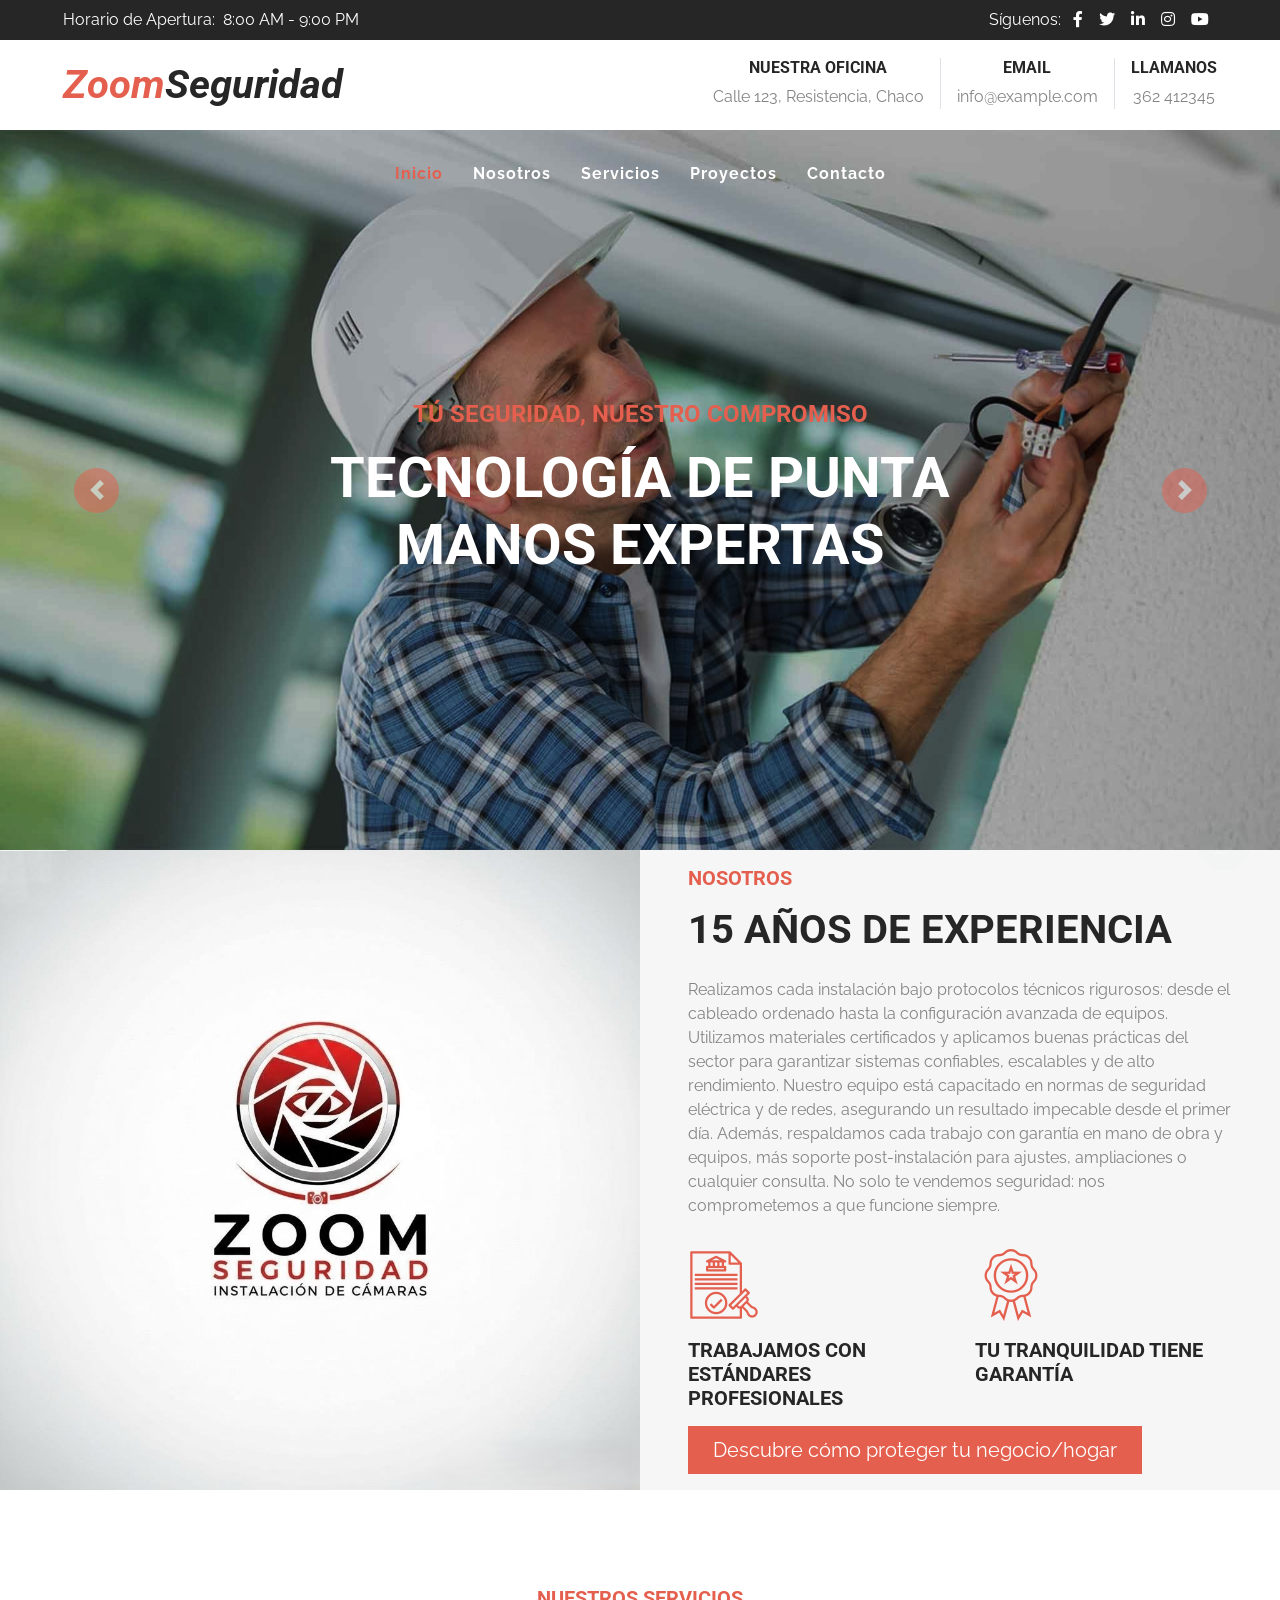
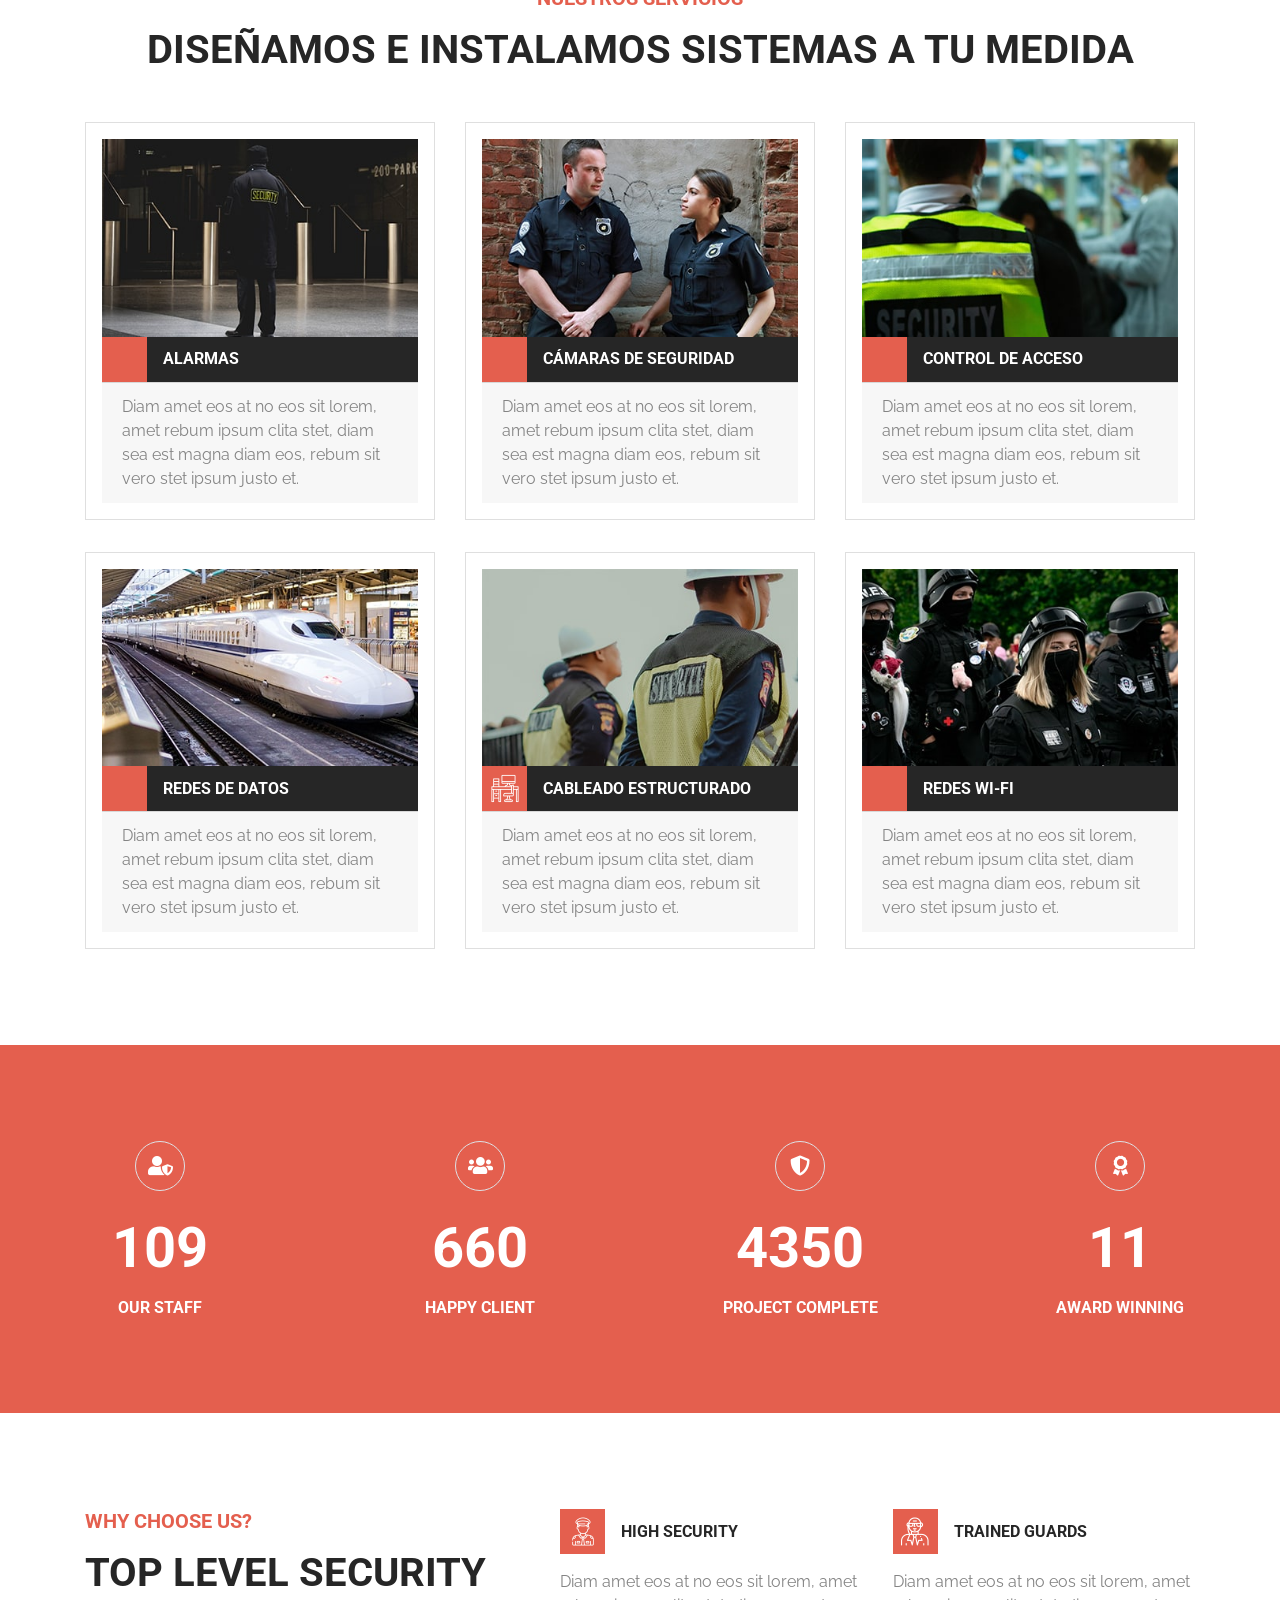
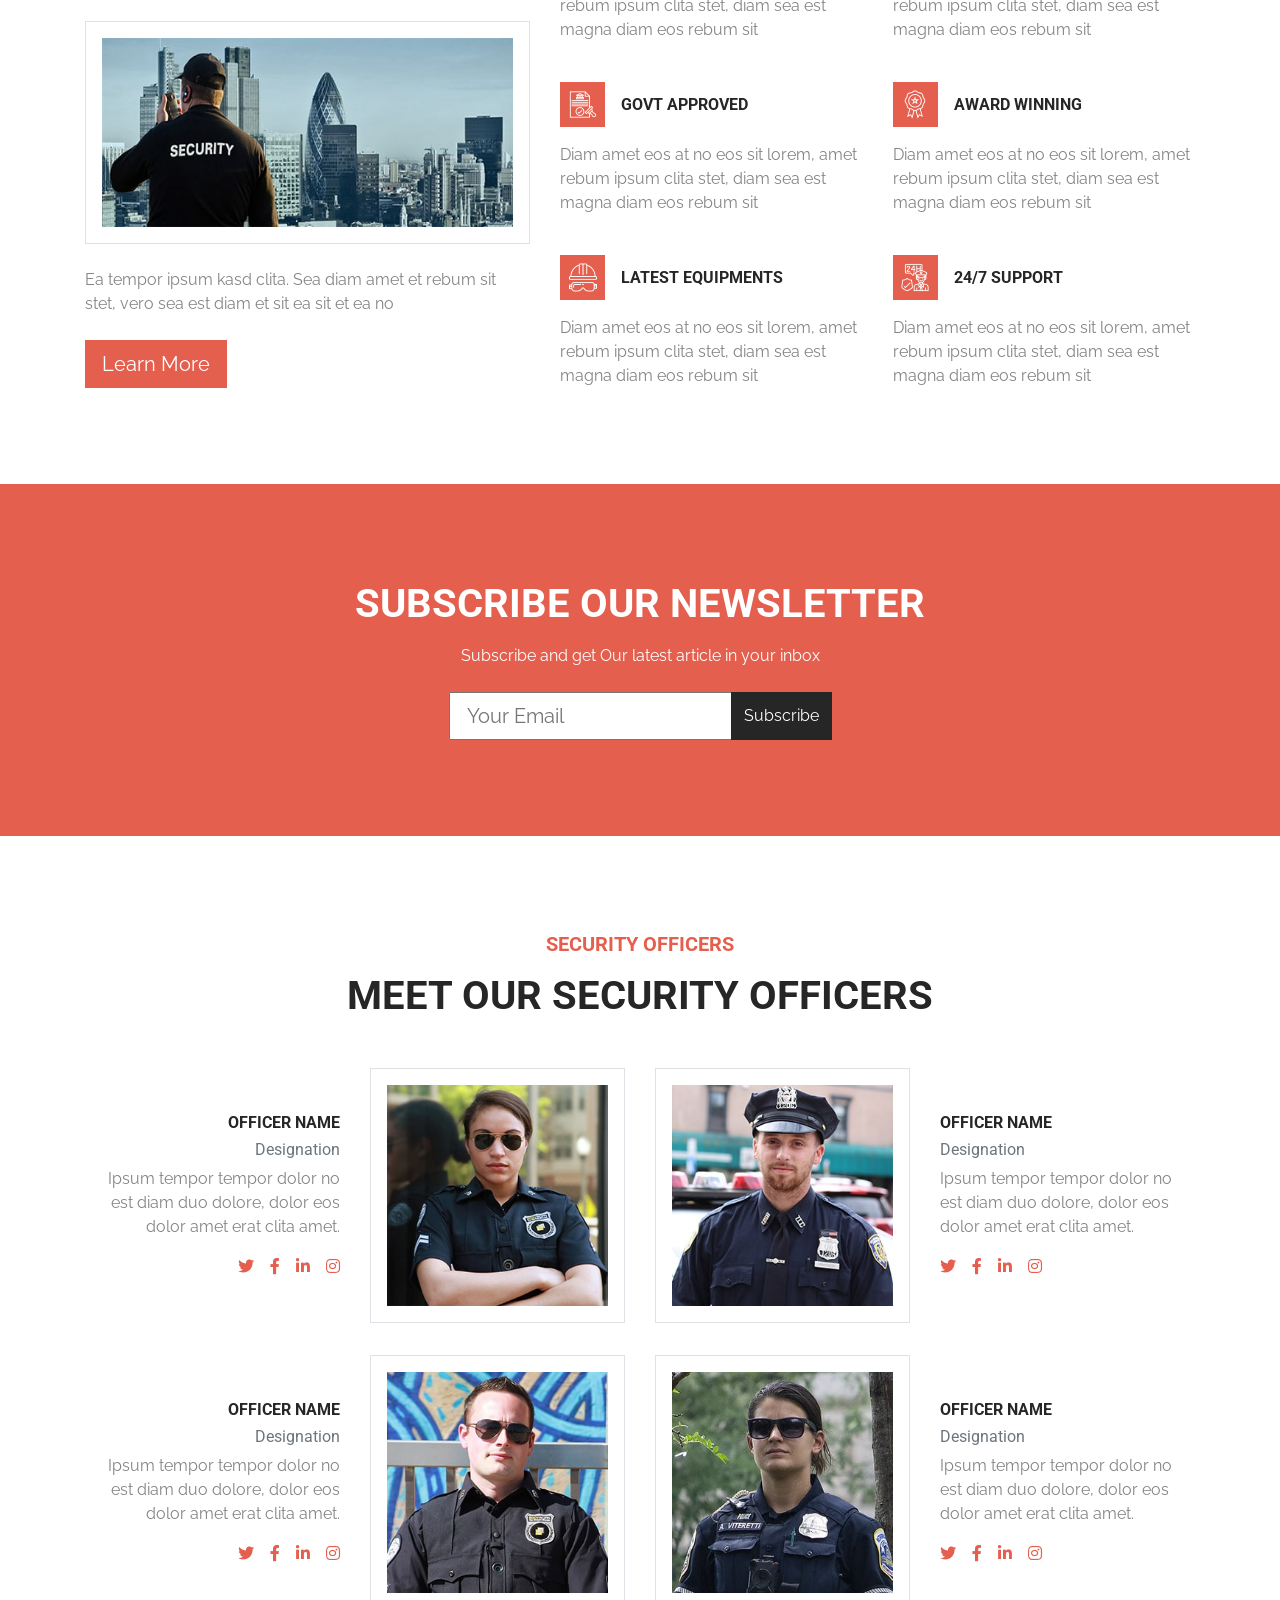
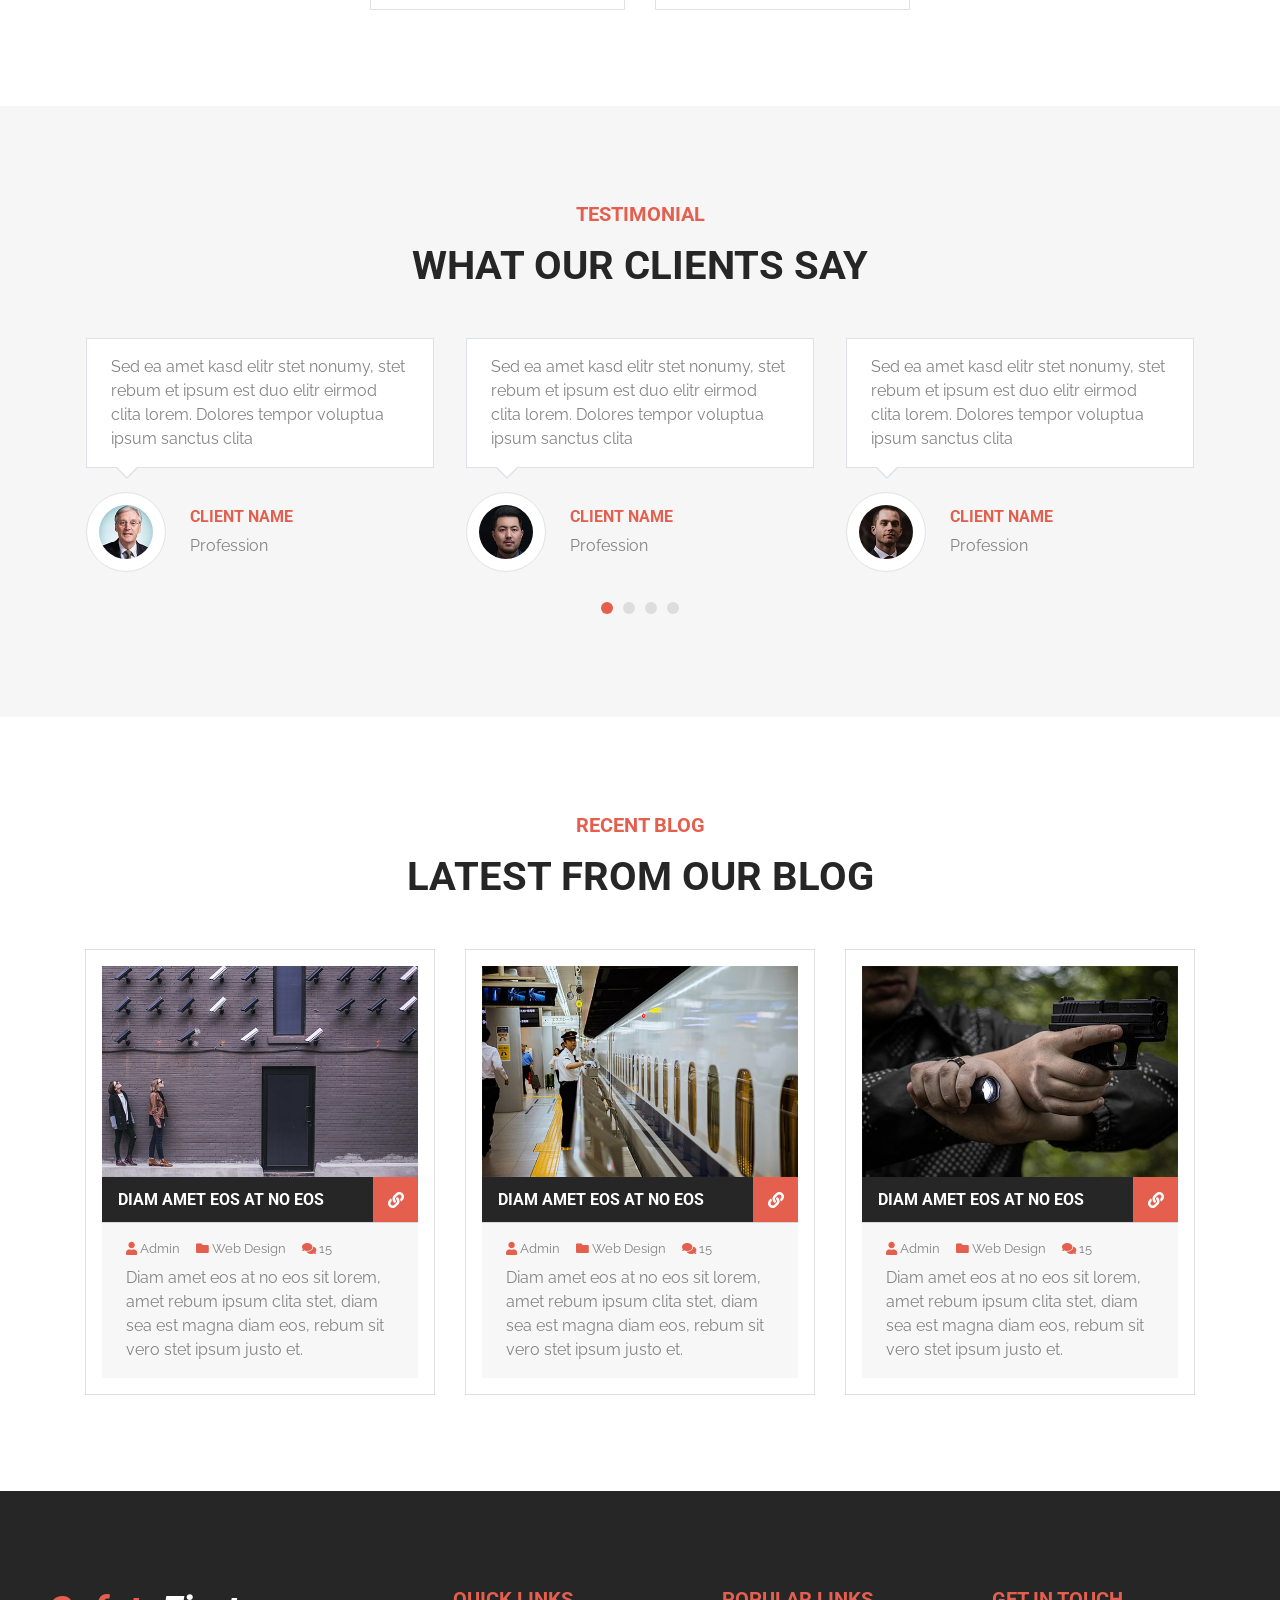
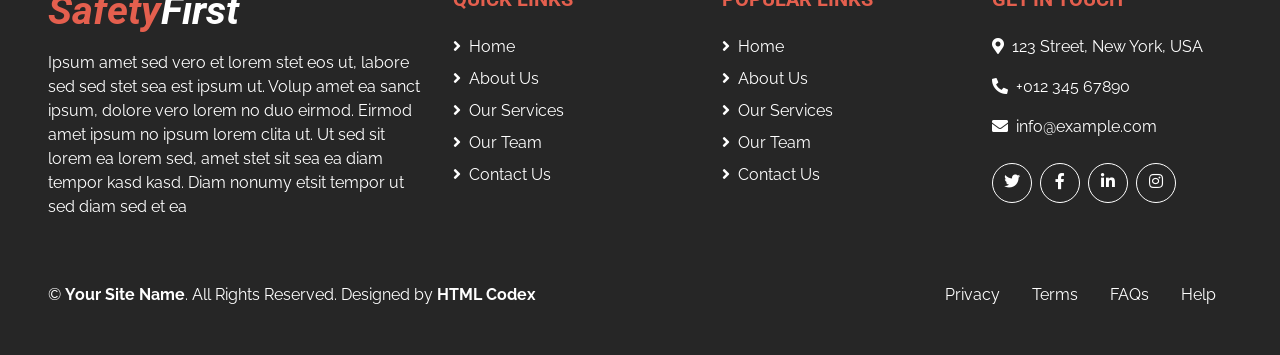
==== commit 9e6ceccd: "servicios" ====
--- a/index.html
+++ b/index.html
@@ -9,7 +9,7 @@
     <meta content="Free Website Template" name="description">
 
     <!-- Favicon -->
-    <link href="img/favicon.ico" rel="icon">
+    <link href="img/favicon-96x96.png" rel="icon">
 
     <!-- Font Awesome -->
     <link href="https://cdnjs.cloudflare.com/ajax/libs/font-awesome/5.10.0/css/all.min.css" rel="stylesheet">
@@ -118,17 +118,17 @@
                 <div class="carousel-item active">
                     <img class="w-100" src="img/carousel-1.jpg" alt="Image">
                     <div class="carousel-caption d-flex flex-column align-items-center justify-content-center">
-                        <h4 class="text-primary m-0">Your Safety, Our Efforts</h4>
-                        <h4 class="display-4 m-0 mt-2 mt-md-3 text-white">Best Security Service</h4>
-                        <a href="" class="btn btn-lg btn-primary mt-3 mt-md-4 px-4">Learn More</a>
+                        <h4 class="text-primary m-0">Tú seguridad, nuestro compromiso</h4>
+                        <h4 class="display-4 m-0 mt-2 mt-md-3 text-white">Tecnología de punta <br> Manos expertas</h4>
+                 <!--       <a href="" class="btn btn-lg btn-primary mt-3 mt-md-4 px-4">Habla con un asesor</a>  -->
                     </div>
                 </div>
                 <div class="carousel-item">
                     <img class="w-100" src="img/carousel-2.jpg" alt="Image">
                     <div class="carousel-caption d-flex flex-column align-items-center justify-content-center">
-                        <h4 class="text-primary m-0">Your Safety, Our Efforts</h4>
-                        <h4 class="display-4 m-0 mt-2 mt-md-3 text-white">Highly Trained Guards</h4>
-                        <a href="" class="btn btn-lg btn-primary mt-3 mt-md-4 px-4">Learn More</a>
+                        <h4 class="text-primary m-0">Tú seguridad, nuestro compromiso</h4>
+                        <h4 class="display-4 m-0 mt-2 mt-md-3 text-white">Todo el control en tiempo real</h4>
+                     <!--<a href="" class="btn btn-lg btn-primary mt-3 mt-md-4 px-4">Habla con un asesor</a>  -->
                     </div>
                 </div>
             </div>
@@ -148,39 +148,8 @@
 
 
     <!-- Features Start -->
-    <div class="container-fluid py-5 py-lg-0 feature">
-        <div class="row py-5 py-lg-0">
-            <div class="col-lg-4 p-0">
-                <div class="feature-item d-flex align-items-center border-right px-5 mb-4 mb-lg-0">
-                    <i class="flaticon-policeman display-3 text-primary mr-4"></i>
-                    <div class="">
-                        <h5 class="mb-3">Professional Staff</h5>
-                        <p class="m-0">Lorem ipsum dolor sit amet, consectetur adipiscing elit. Sed eu suscipit orci velit id libero
-                        </p>
-                    </div>
-                </div>
-            </div>
-            <div class="col-lg-4 p-0">
-                <div class="feature-item d-flex align-items-center border-right px-5 mb-4 mb-lg-0">
-                    <i class="flaticon-helmet display-3 text-primary mr-4"></i>
-                    <div class="">
-                        <h5 class="mb-3">Latest Equipments</h5>
-                        <p class="m-0">Lorem ipsum dolor sit amet, consectetur adipiscing elit. Sed eu suscipit orci velit id libero
-                        </p>
-                    </div>
-                </div>
-            </div>
-            <div class="col-lg-4 p-0">
-                <div class="feature-item d-flex align-items-center px-5">
-                    <i class="flaticon-surveillance display-3 text-primary mr-4"></i>
-                    <div class="">
-                        <h5 class="mb-3">24/7 Support</h5>
-                        <p class="m-0">Lorem ipsum dolor sit amet, consectetur adipiscing elit. Sed eu suscipit orci velit id libero
-                        </p>
-                    </div>
-                </div>
-            </div>
-        </div>
+ <div class="container-fluid py-5 py-lg-0 feature">
+      
     </div>
     <!-- Features End -->
 
@@ -189,25 +158,26 @@
     <div class="container-fluid mb-5" style="background: #f6f6f6;">
         <div class="row align-items-center">
             <div class="col-lg-6 px-0">
-                <img width="100%" class="img-fluid" src="img/about.jpg" alt="Image">
+                <img width="100%" class="img-fluid" src="img/about.jpeg" alt="Image">
             </div>
             <div class="col-lg-6 py-5 py-lg-0 px-3 px-lg-5">
-                <h5 class="text-primary mb-3">About Us</h5>
-                <h1 class="mb-4">15 Years Experience</h1>
-                <p>Labore vero lorem eos sed aliquy ipsum aliquy sed. Vero dolore dolore takima ipsum lorem rebum</p>
+                <h5 class="text-primary mb-3">Nosotros</h5>
+                <h1 class="mb-4">15 AÑOS DE EXPERIENCIA</h1>
+                <p>Realizamos cada instalación bajo protocolos técnicos rigurosos: desde el cableado ordenado hasta la configuración avanzada de equipos. Utilizamos materiales certificados y aplicamos buenas prácticas del sector para garantizar sistemas confiables, escalables y de alto rendimiento. Nuestro equipo está capacitado en normas de seguridad eléctrica y de redes, asegurando un resultado impecable desde el primer día.
+Además, respaldamos cada trabajo con garantía en mano de obra y equipos, más soporte post-instalación para ajustes, ampliaciones o cualquier consulta. No solo te vendemos seguridad: nos comprometemos a que funcione siempre.</p>
                 <div class="row py-2">
                     <div class="col-sm-6">
                         <i class="flaticon-approved display-3 text-primary"></i>
-                        <h5 class="mt-2">Govt Approved</h5>
-                        <p>Ipsum sanctu dolor ipsum dolore sit et kasd duo</p>
+                        <h5 class="mt-2">Trabajamos con estándares profesionales</h5>
+                      
                     </div>
                     <div class="col-sm-6">
                         <i class="flaticon-medal display-3 text-primary"></i>
-                        <h5 class="mt-2">Award Winning</h5>
-                        <p>Ipsum sanctu dolor ipsum dolore sit et kasd duo</p>
-                    </div>
-                </div>
-                <a href="" class="btn btn-lg px-4 btn-primary">Learn More</a>
+                        <h5 class="mt-2">Tu tranquilidad tiene garantía</h5>
+                      
+                    </div>
+                </div>
+                <a href="" class="btn btn-lg px-4 btn-primary">Descubre cómo proteger tu negocio/hogar</a>
             </div>
         </div>
     </div>
@@ -217,16 +187,16 @@
     <!-- Services Start -->
     <div class="container pt-5">
         <div class="d-flex flex-column text-center mb-5">
-            <h5 class="text-primary mb-3">Our Services</h5>
-            <h1 class="m-0">Premium Security Services</h1>
+            <h5 class="text-primary mb-3">Nuestros Servicios</h5>
+            <h1 class="m-0">Diseñamos e instalamos sistemas a tu medida</h1>
         </div>
         <div class="row pb-3">
             <div class="col-md-6 col-lg-4 mb-4">
                 <div class="card mb-2 p-3">
                     <img class="card-img-top" src="img/service-1.jpg" alt="">
                     <div class="card-body bg-secondary d-flex align-items-center p-0">
-                        <h3 class="flaticon-desk font-weight-normal d-flex flex-shrink-0 align-items-center justify-content-center bg-primary text-white m-0 mr-3" style="width: 45px; height: 45px;"></h3>
-                        <h6 class="card-title text-white text-truncate m-0">Office Security</h6>
+                        <h3 class="flaticon-font-weight-normal d-flex flex-shrink-0 align-items-center justify-content-center bg-primary text-white m-0 mr-3" style="width: 45px; height: 45px;"></h3>
+                        <h6 class="card-title text-white text-truncate m-0">Alarmas</h6>
                     </div>
                     <div class="card-footer">
                         Diam amet eos at no eos sit lorem, amet rebum ipsum clita stet, diam sea est magna diam eos, rebum sit vero stet ipsum justo et.
@@ -237,8 +207,8 @@
                 <div class="card mb-2 p-3">
                     <img class="card-img-top" src="img/service-2.jpg" alt="">
                     <div class="card-body bg-secondary d-flex align-items-center p-0">
-                        <h3 class="flaticon-home font-weight-normal d-flex flex-shrink-0 align-items-center justify-content-center bg-primary text-white m-0 mr-3" style="width: 45px; height: 45px;"></h3>
-                        <h6 class="card-title text-white text-truncate m-0">Home Security</h6>
+                        <h3 class="flaticon-font-weight-normal d-flex flex-shrink-0 align-items-center justify-content-center bg-primary text-white m-0 mr-3" style="width: 45px; height: 45px;"></h3>
+                        <h6 class="card-title text-white text-truncate m-0">Cámaras de Seguridad</h6>
                     </div>
                     <div class="card-footer">
                         Diam amet eos at no eos sit lorem, amet rebum ipsum clita stet, diam sea est magna diam eos, rebum sit vero stet ipsum justo et.
@@ -249,8 +219,8 @@
                 <div class="card mb-2 p-3">
                     <img class="card-img-top" src="img/service-3.jpg" alt="">
                     <div class="card-body bg-secondary d-flex align-items-center p-0">
-                        <h3 class="flaticon-factory font-weight-normal d-flex flex-shrink-0 align-items-center justify-content-center bg-primary text-white m-0 mr-3" style="width: 45px; height: 45px;"></h3>
-                        <h6 class="card-title text-white text-truncate m-0">Industry Security</h6>
+                        <h3 class="flaticon- font-weight-normal d-flex flex-shrink-0 align-items-center justify-content-center bg-primary text-white m-0 mr-3" style="width: 45px; height: 45px;"></h3>
+                        <h6 class="card-title text-white text-truncate m-0">Control de acceso</h6>
                     </div>
                     <div class="card-footer">
                         Diam amet eos at no eos sit lorem, amet rebum ipsum clita stet, diam sea est magna diam eos, rebum sit vero stet ipsum justo et.
@@ -261,8 +231,8 @@
                 <div class="card mb-2 p-3">
                     <img class="card-img-top" src="img/service-4.jpg" alt="">
                     <div class="card-body bg-secondary d-flex align-items-center p-0">
-                        <h3 class="flaticon-transportation font-weight-normal d-flex flex-shrink-0 align-items-center justify-content-center bg-primary text-white m-0 mr-3" style="width: 45px; height: 45px;"></h3>
-                        <h6 class="card-title text-white text-truncate m-0">Transport Security</h6>
+                        <h3 class="flaticon- font-weight-normal d-flex flex-shrink-0 align-items-center justify-content-center bg-primary text-white m-0 mr-3" style="width: 45px; height: 45px;"></h3>
+                        <h6 class="card-title text-white text-truncate m-0">redes de datos</h6>
                     </div>
                     <div class="card-footer">
                         Diam amet eos at no eos sit lorem, amet rebum ipsum clita stet, diam sea est magna diam eos, rebum sit vero stet ipsum justo et.
@@ -274,7 +244,7 @@
                     <img class="card-img-top" src="img/service-5.jpg" alt="">
                     <div class="card-body bg-secondary d-flex align-items-center p-0">
                         <h3 class="flaticon-desk font-weight-normal d-flex flex-shrink-0 align-items-center justify-content-center bg-primary text-white m-0 mr-3" style="width: 45px; height: 45px;"></h3>
-                        <h6 class="card-title text-white text-truncate m-0">Objects Security</h6>
+                        <h6 class="card-title text-white text-truncate m-0">cableado estructurado</h6>
                     </div>
                     <div class="card-footer">
                         Diam amet eos at no eos sit lorem, amet rebum ipsum clita stet, diam sea est magna diam eos, rebum sit vero stet ipsum justo et.
@@ -285,8 +255,8 @@
                 <div class="card mb-2 p-3">
                     <img class="card-img-top" src="img/service-6.jpg" alt="">
                     <div class="card-body bg-secondary d-flex align-items-center p-0">
-                        <h3 class="flaticon-bodyguard font-weight-normal d-flex flex-shrink-0 align-items-center justify-content-center bg-primary text-white m-0 mr-3" style="width: 45px; height: 45px;"></h3>
-                        <h6 class="card-title text-white text-truncate m-0">Private Security</h6>
+                        <h3 class="flaticon- font-weight-normal d-flex flex-shrink-0 align-items-center justify-content-center bg-primary text-white m-0 mr-3" style="width: 45px; height: 45px;"></h3>
+                        <h6 class="card-title text-white text-truncate m-0">redes wi-fi</h6>
                     </div>
                     <div class="card-footer">
                         Diam amet eos at no eos sit lorem, amet rebum ipsum clita stet, diam sea est magna diam eos, rebum sit vero stet ipsum justo et.
@@ -699,7 +669,7 @@
 
 
     <!-- Back to Top -->
-    <a href="#" class="btn btn-secondary border back-to-top"><i class="fa fa-angle-double-up"></i></a>
+    <a href="#" class="btn btn-lg btn-success btn-lg-square rounded-circle back-to-top"><i class="fab fa-whatsapp"></i></a>
 
 
     <!-- JavaScript Libraries -->
